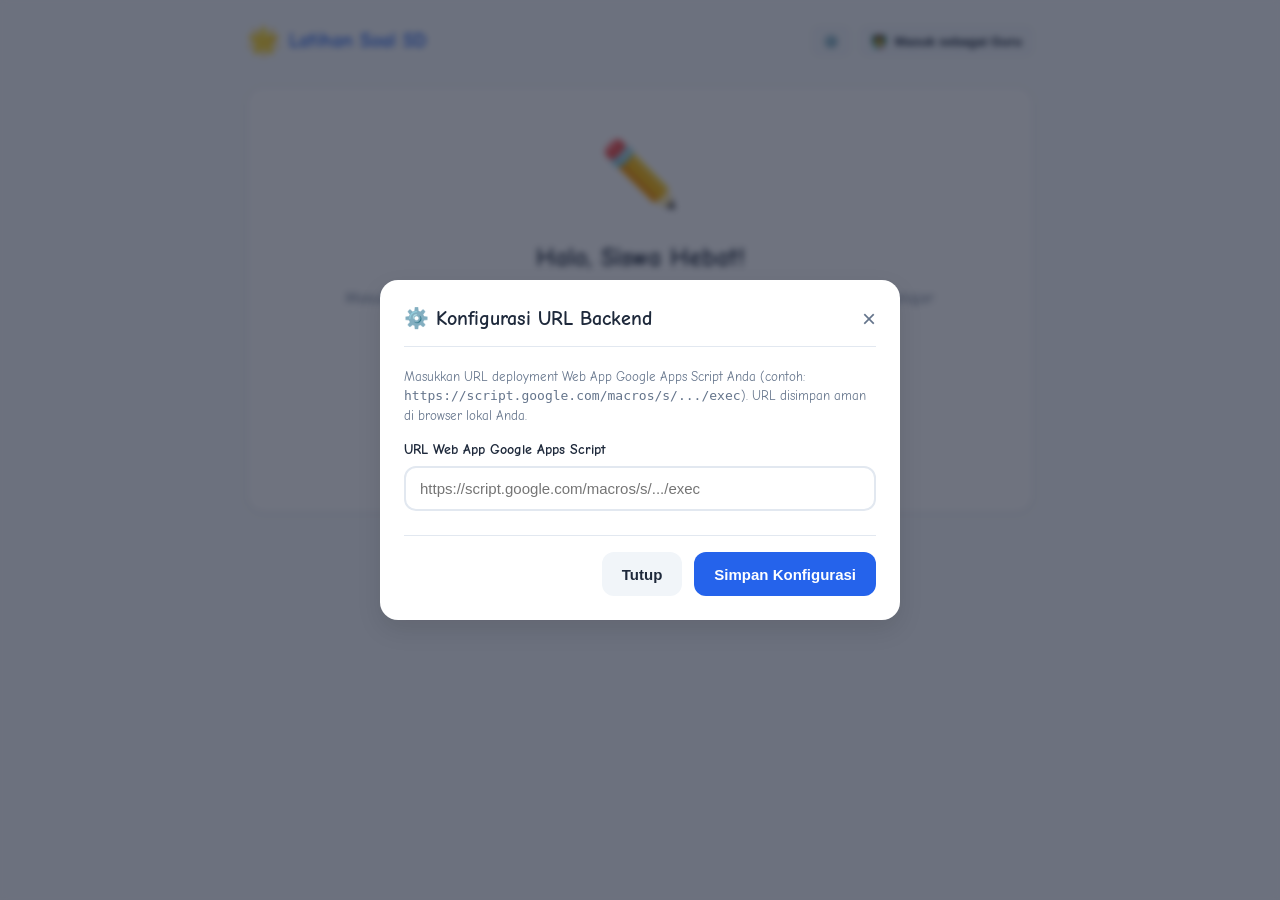
==== index.html @ ad2dd8f1 "fix: ubah Index.html menjadi index.html huruf kecil" ====
<!DOCTYPE html>
<html lang="id">
<head>
  <meta charset="UTF-8">
  <title>Latihan Soal SD - Guru Pintar</title>
  <meta name="viewport" content="width=device-width, initial-scale=1.0, maximum-scale=1.0, user-scalable=no">
  
  <!-- Google Fonts: Comic Neue untuk font ceria & ramah anak SD -->
  <link rel="preconnect" href="https://fonts.googleapis.com">
  <link rel="preconnect" href="https://fonts.gstatic.com" crossorigin>
  <link href="https://fonts.googleapis.com/css2?family=Comic+Neue:wght@400;700&display=swap" rel="stylesheet">
  
  <!-- CSS Utama (Path Relatif Kompatibel dengan Vercel & GitHub Pages) -->
  <link rel="stylesheet" href="./assets/css/style.css">
</head>
<body>

  <!-- Loading Bar Global -->
  <div id="global-loader" class="hidden"></div>

  <!-- Toast Container untuk Notifikasi Mengambang -->
  <div id="toast-container"></div>

  <!-- Modal Konfirmasi Universal -->
  <div id="modalUniversalConfirm" class="modal-overlay hidden">
    <div class="modal-content" style="max-width: 420px;">
      <div class="modal-header">
        <h3 class="modal-title" id="universalConfirmTitle">Konfirmasi Tindakan</h3>
        <button class="modal-close" onclick="app.closeModal('modalUniversalConfirm')">&times;</button>
      </div>
      <p id="universalConfirmMessage" style="font-size: 14px; color: var(--text-main); margin-bottom: 20px;"></p>
      <div class="modal-footer">
        <button class="btn btn-secondary" onclick="app.closeModal('modalUniversalConfirm')">Batal</button>
        <button class="btn btn-danger" id="btnUniversalConfirmOk">Ya, Lanjutkan</button>
      </div>
    </div>
  </div>

  <!-- Modal Konfigurasi URL Backend (GAS API URL) -->
  <div id="modalApiConfig" class="modal-overlay hidden">
    <div class="modal-content" style="max-width: 520px;">
      <div class="modal-header">
        <h3 class="modal-title">⚙️ Konfigurasi URL Backend</h3>
        <button class="modal-close" onclick="app.closeModal('modalApiConfig')">&times;</button>
      </div>
      <p class="text-muted" style="font-size: 13px; margin-bottom: 14px;">
        Masukkan URL deployment Web App Google Apps Script Anda (contoh: <code>https://script.google.com/macros/s/.../exec</code>). URL disimpan aman di browser lokal Anda.
      </p>
      <div class="form-group">
        <label class="form-label">URL Web App Google Apps Script</label>
        <input type="url" id="modalApiUrlInput" class="form-control" placeholder="https://script.google.com/macros/s/.../exec">
      </div>
      <div class="modal-footer">
        <button class="btn btn-secondary" onclick="app.closeModal('modalApiConfig')">Tutup</button>
        <button class="btn btn-primary" onclick="app.saveApiConfigFromModal()">Simpan Konfigurasi</button>
      </div>
    </div>
  </div>

  <!-- ========================================================================
       PORTAL GURU (DASHBOARD, KELAS, BANK SOAL, PAKET, TOKEN, HASIL)
       ======================================================================== -->
  <div id="teacher-container" class="teacher-wrapper hidden">
    <!-- Sidebar Guru -->
    <aside class="teacher-sidebar" id="teacherSidebar">
      <div class="sidebar-header">
        <div class="sidebar-logo">
          <span>🎒</span>
          <span>Guru Pintar</span>
        </div>
      </div>
      <ul class="sidebar-menu">
        <li class="sidebar-item active" data-view="dashboard">
          <a href="javascript:void(0)" onclick="app.switchTeacherView('dashboard')">
            <span>📊</span>
            <span>Dashboard</span>
          </a>
        </li>
        <li class="sidebar-item" data-view="kelas">
          <a href="javascript:void(0)" onclick="app.switchTeacherView('kelas')">
            <span>🏫</span>
            <span>Kelas & Siswa</span>
          </a>
        </li>
        <li class="sidebar-item" data-view="banksoal">
          <a href="javascript:void(0)" onclick="app.switchTeacherView('banksoal')">
            <span>📚</span>
            <span>Bank Soal</span>
          </a>
        </li>
        <li class="sidebar-item" data-view="paket">
          <a href="javascript:void(0)" onclick="app.switchTeacherView('paket')">
            <span>📝</span>
            <span>Paket Latihan</span>
          </a>
        </li>
        <li class="sidebar-item" data-view="token">
          <a href="javascript:void(0)" onclick="app.switchTeacherView('token')">
            <span>🔑</span>
            <span>Token Siswa</span>
          </a>
        </li>
        <li class="sidebar-item" data-view="hasil">
          <a href="javascript:void(0)" onclick="app.switchTeacherView('hasil')">
            <span>📈</span>
            <span>Hasil & Rekap</span>
          </a>
        </li>
        <li class="sidebar-item" data-view="pengaturan">
          <a href="javascript:void(0)" onclick="app.switchTeacherView('pengaturan')">
            <span>⚙️</span>
            <span>Pengaturan</span>
          </a>
        </li>
      </ul>
      <div class="sidebar-footer">
        <button class="btn btn-secondary btn-sm" style="width:100%" onclick="auth.logout()">
          <span>🚪</span> Keluar Akun
        </button>
      </div>
    </aside>

    <!-- Konten Utama Guru -->
    <main class="teacher-main">
      <header class="teacher-header">
        <div class="flex items-center gap-3">
          <button class="mobile-menu-btn" onclick="app.toggleSidebar()">☰</button>
          <h2 id="teacherPageTitle" style="font-size: 18px; font-weight: 700;">Dashboard</h2>
        </div>
        <div class="flex items-center gap-3">
          <span class="badge badge-primary">Guru</span>
          <span id="teacherGreeting" style="font-weight: 600; font-size: 14px;">Bpk/Ibu Guru</span>
        </div>
      </header>

      <div class="teacher-content">
        <!-- 1. DASHBOARD VIEW -->
        <div id="view-dashboard" class="t-view">
          <div class="stat-grid">
            <div class="stat-card">
              <div class="stat-icon" style="background:#eff6ff; color:#2563eb;">🏫</div>
              <div>
                <div class="stat-val" id="dashTotalKelas">0</div>
                <div class="stat-lbl">Total Kelas</div>
              </div>
            </div>
            <div class="stat-card">
              <div class="stat-icon" style="background:#fef3c7; color:#d97706;">📝</div>
              <div>
                <div class="stat-val" id="dashPaketAktif">0</div>
                <div class="stat-lbl">Paket Aktif</div>
              </div>
            </div>
            <div class="stat-card">
              <div class="stat-icon" style="background:#d1fae5; color:#059669;">📚</div>
              <div>
                <div class="stat-val" id="dashTotalSoal">0</div>
                <div class="stat-lbl">Soal di Bank</div>
              </div>
            </div>
            <div class="stat-card">
              <div class="stat-icon" style="background:#f3e8ff; color:#7e22ce;">🎯</div>
              <div>
                <div class="stat-val" id="dashTotalPengerjaan">0</div>
                <div class="stat-lbl">Siswa Mengerjakan</div>
              </div>
            </div>
            <div class="stat-card">
              <div class="stat-icon" style="background:#fee2e2; color:#dc2626;">⭐</div>
              <div>
                <div class="stat-val" id="dashRataRata">0</div>
                <div class="stat-lbl">Rata-rata Nilai</div>
              </div>
            </div>
          </div>

          <div class="card">
            <div class="flex items-center justify-between" style="margin-bottom: 16px;">
              <h3 style="font-size: 16px; font-weight: 700;">Aksi Cepat</h3>
            </div>
            <div class="flex flex-wrap gap-3">
              <button class="btn btn-primary" onclick="bankSoal.openModal()">
                <span>➕</span> Buat Soal Baru
              </button>
              <button class="btn btn-success" onclick="paketLatihan.openModal()">
                <span>📝</span> Buat Paket Latihan
              </button>
              <button class="btn btn-secondary" onclick="kelas.openModal()">
                <span>🏫</span> Tambah Kelas Baru
              </button>
            </div>
          </div>

          <div class="card">
            <h3 style="font-size: 16px; font-weight: 700; margin-bottom: 12px;">Aktivitas Siswa Terbaru</h3>
            <div class="table-responsive">
              <table class="data-table">
                <thead>
                  <tr>
                    <th>Nama Siswa</th>
                    <th>Paket Latihan</th>
                    <th>Nilai Akhir</th>
                    <th>Waktu Pengumpulan</th>
                  </tr>
                </thead>
                <tbody id="dashRecentTable">
                  <tr><td colspan="4" class="text-center text-muted">Memuat aktivitas...</td></tr>
                </tbody>
              </table>
            </div>
          </div>
        </div>

        <!-- 2. KELAS & SISWA VIEW -->
        <div id="view-kelas" class="t-view hidden">
          <div class="flex items-center justify-between" style="margin-bottom: 16px;">
            <div>
              <h3 style="font-size: 18px; font-weight: 700;">Daftar Kelas</h3>
              <p class="text-muted" style="font-size: 13px;">Kelola kelas dan daftar nama siswa</p>
            </div>
            <button class="btn btn-primary" onclick="kelas.openModal()">
              <span>➕</span> Tambah Kelas
            </button>
          </div>

          <div class="card">
            <div class="table-responsive">
              <table class="data-table">
                <thead>
                  <tr>
                    <th>Nama Kelas</th>
                    <th>Tingkat</th>
                    <th>Tahun Ajaran</th>
                    <th>Jumlah Siswa</th>
                    <th>Status</th>
                    <th>Aksi</th>
                  </tr>
                </thead>
                <tbody id="kelasTableBody">
                  <tr><td colspan="6" class="text-center text-muted">Memuat data kelas...</td></tr>
                </tbody>
              </table>
            </div>
          </div>
        </div>

        <!-- 3. BANK SOAL VIEW -->
        <div id="view-banksoal" class="t-view hidden">
          <div class="flex items-center justify-between flex-wrap gap-3" style="margin-bottom: 16px;">
            <div>
              <h3 style="font-size: 18px; font-weight: 700;">Bank Soal</h3>
              <p class="text-muted" style="font-size: 13px;">Koleksi soal pilihan ganda, benar/salah, dan isian singkat</p>
            </div>
            <div class="flex gap-2">
              <button class="btn btn-secondary" onclick="bankSoal.openImportModal()">
                <span>📥</span> Impor Excel/CSV
              </button>
              <button class="btn btn-primary" onclick="bankSoal.openModal()">
                <span>➕</span> Tambah Soal Manual
              </button>
            </div>
          </div>

          <div class="card" style="padding: 16px;">
            <div class="flex flex-wrap gap-3 items-center">
              <input type="text" id="bankSearch" class="form-control" placeholder="Cari pertanyaan / topik..." style="max-width: 250px;" oninput="bankSoal.filter()">
              <select id="bankFilterMapel" class="form-control" style="max-width: 180px;" onchange="bankSoal.filter()">
                <option value="">Semua Mapel</option>
                <option value="Matematika">Matematika</option>
                <option value="IPA">IPA</option>
                <option value="IPS">IPS</option>
                <option value="Bahasa Indonesia">Bahasa Indonesia</option>
                <option value="PPKn">PPKn</option>
                <option value="Umum">Umum</option>
              </select>
              <select id="bankFilterJenis" class="form-control" style="max-width: 180px;" onchange="bankSoal.filter()">
                <option value="">Semua Jenis Soal</option>
                <option value="PILIHAN_GANDA">Pilihan Ganda</option>
                <option value="BENAR_SALAH">Benar / Salah</option>
                <option value="ISIAN_SINGKAT">Isian Singkat</option>
              </select>
            </div>
          </div>

          <div class="card">
            <div class="table-responsive">
              <table class="data-table">
                <thead>
                  <tr>
                    <th style="width: 40px;">No</th>
                    <th>Pertanyaan</th>
                    <th>Mapel / Kelas</th>
                    <th>Jenis Soal</th>
                    <th>Kunci</th>
                    <th>Gambar</th>
                    <th>Aksi</th>
                  </tr>
                </thead>
                <tbody id="bankSoalTableBody">
                  <tr><td colspan="7" class="text-center text-muted">Memuat bank soal...</td></tr>
                </tbody>
              </table>
            </div>
          </div>
        </div>

        <!-- 4. PAKET LATIHAN VIEW -->
        <div id="view-paket" class="t-view hidden">
          <div class="flex items-center justify-between" style="margin-bottom: 16px;">
            <div>
              <h3 style="font-size: 18px; font-weight: 700;">Paket Latihan Soal</h3>
              <p class="text-muted" style="font-size: 13px;">Susun soal menjadi paket kuis, atur waktu, dan publikasikan</p>
            </div>
            <button class="btn btn-primary" onclick="paketLatihan.openModal()">
              <span>➕</span> Buat Paket Latihan
            </button>
          </div>

          <div class="card">
            <div class="table-responsive">
              <table class="data-table">
                <thead>
                  <tr>
                    <th>Judul Latihan</th>
                    <th>Mapel / Kelas</th>
                    <th>Durasi</th>
                    <th>Jumlah Soal</th>
                    <th>Status</th>
                    <th>Aksi</th>
                  </tr>
                </thead>
                <tbody id="paketTableBody">
                  <tr><td colspan="6" class="text-center text-muted">Memuat paket latihan...</td></tr>
                </tbody>
              </table>
            </div>
          </div>
        </div>

        <!-- 5. TOKEN SISWA VIEW -->
        <div id="view-token" class="t-view hidden">
          <div class="flex items-center justify-between" style="margin-bottom: 16px;">
            <div>
              <h3 style="font-size: 18px; font-weight: 700;">Token Akses Siswa</h3>
              <p class="text-muted" style="font-size: 13px;">Bagikan kode token ini kepada siswa untuk mengerjakan latihan</p>
            </div>
            <button class="btn btn-primary" onclick="tokenSiswa.openModal()">
              <span>➕</span> Buat Token Baru
            </button>
          </div>

          <div class="card">
            <div class="table-responsive">
              <table class="data-table">
                <thead>
                  <tr>
                    <th>Kode Token</th>
                    <th>Paket Latihan</th>
                    <th>Kelas Khusus</th>
                    <th>Berlaku Sampai</th>
                    <th>Status</th>
                    <th>Aksi</th>
                  </tr>
                </thead>
                <tbody id="tokenTableBody">
                  <tr><td colspan="6" class="text-center text-muted">Memuat token siswa...</td></tr>
                </tbody>
              </table>
            </div>
          </div>
        </div>

        <!-- 6. HASIL & REKAP VIEW -->
        <div id="view-hasil" class="t-view hidden">
          <div class="flex items-center justify-between flex-wrap gap-3" style="margin-bottom: 16px;">
            <div>
              <h3 style="font-size: 18px; font-weight: 700;">Hasil & Rekap Nilai</h3>
              <p class="text-muted" style="font-size: 13px;">Pantau skor, periksa detail lembar jawaban siswa, dan unduh CSV</p>
            </div>
            <button class="btn btn-success" onclick="hasilRekap.downloadCsv()">
              <span>📊</span> Unduh Rekap CSV
            </button>
          </div>

          <div class="stat-grid" style="grid-template-columns: repeat(auto-fit, minmax(180px, 1fr));">
            <div class="stat-card">
              <div>
                <div class="stat-val" id="rekapTotalPeserta">0</div>
                <div class="stat-lbl">Total Siswa Selesai</div>
              </div>
            </div>
            <div class="stat-card">
              <div>
                <div class="stat-val" id="rekapRataRata">0</div>
                <div class="stat-lbl">Rata-rata Kelas</div>
              </div>
            </div>
            <div class="stat-card">
              <div>
                <div class="stat-val text-success" id="rekapTertinggi">0</div>
                <div class="stat-lbl">Nilai Tertinggi</div>
              </div>
            </div>
            <div class="stat-card">
              <div>
                <div class="stat-val text-danger" id="rekapTerendah">0</div>
                <div class="stat-lbl">Nilai Terendah</div>
              </div>
            </div>
          </div>

          <div class="card">
            <div class="table-responsive">
              <table class="data-table">
                <thead>
                  <tr>
                    <th>Nama Siswa</th>
                    <th>Kelas</th>
                    <th>Paket Latihan</th>
                    <th>Selesai Pada</th>
                    <th>Nilai Akhir</th>
                    <th>Aksi</th>
                  </tr>
                </thead>
                <tbody id="hasilTableBody">
                  <tr><td colspan="6" class="text-center text-muted">Memuat hasil siswa...</td></tr>
                </tbody>
              </table>
            </div>
          </div>
        </div>

        <!-- 7. PENGATURAN VIEW -->
        <div id="view-pengaturan" class="t-view hidden">
          <div class="card" style="max-width: 650px;">
            <h3 style="font-size: 18px; font-weight: 700; margin-bottom: 12px;">Koneksi Backend Google Apps Script</h3>
            <p class="text-muted" style="font-size: 13px; margin-bottom: 14px;">
              Frontend ini berkomunikasi langsung dengan backend Web App Google Apps Script melalui HTTP POST (CORS Simple Request).
            </p>
            <div class="form-group">
              <label class="form-label">URL Web App Google Apps Script (Deployment URL)</label>
              <input type="url" id="backendApiUrlInput" class="form-control" placeholder="https://script.google.com/macros/s/.../exec">
            </div>
            <div class="flex gap-2">
              <button class="btn btn-primary btn-sm" onclick="app.saveBackendUrlFromView()">Simpan URL</button>
              <button class="btn btn-secondary btn-sm" onclick="app.testBackendConnection()">Uji Koneksi (Ping)</button>
            </div>
          </div>

          <div class="card" style="max-width: 650px; margin-top: 20px;">
            <h3 style="font-size: 18px; font-weight: 700; margin-bottom: 16px;">Ubah Password Guru</h3>
            <div class="form-group">
              <label class="form-label">Password Lama</label>
              <input type="password" id="setOldPass" class="form-control" placeholder="Masukkan password saat ini">
            </div>
            <div class="form-group">
              <label class="form-label">Password Baru</label>
              <input type="password" id="setNewPass" class="form-control" placeholder="Minimal 6 karakter">
            </div>
            <div class="form-group">
              <label class="form-label">Ulangi Password Baru</label>
              <input type="password" id="setConfirmPass" class="form-control" placeholder="Ulangi password baru">
            </div>
            <button class="btn btn-primary" onclick="app.handlePasswordChangeSubmit()">Simpan Password Baru</button>
          </div>

          <div class="card" style="max-width: 650px; margin-top: 20px;">
            <h3 style="font-size: 18px; font-weight: 700; margin-bottom: 12px;">Integritas Database Google Sheets</h3>
            <p class="text-muted" style="font-size: 13px; margin-bottom: 12px;">Verifikasi bahwa 10 sheet database dan folder Google Drive Media siap digunakan.</p>
            <button class="btn btn-secondary" onclick="app.runDatabaseSetupVerification()">
              <span>🔄</span> Jalankan Verifikasi Database
            </button>
          </div>
        </div>
      </div>
    </main>
  </div>

  <!-- ========================================================================
       PORTAL SISWA (MASUK TOKEN, PENGERJAAN, HASIL, PEMBAHASAN)
       ======================================================================== -->
  <div id="student-container" class="student-wrapper">
    <!-- 1. SCREEN TOKEN & LOGIN GURU TOGGLE -->
    <div id="student-token-screen">
      <div class="flex justify-between items-center" style="margin-bottom: 24px;">
        <div class="flex items-center gap-2">
          <span style="font-size: 28px;">🌟</span>
          <span style="font-weight: 800; font-size: 20px; color: var(--primary);">Latihan Soal SD</span>
        </div>
        <div class="flex gap-2">
          <button class="btn btn-secondary btn-sm" onclick="app.openApiConfigModal()" title="Konfigurasi URL API">
            <span>⚙️</span>
          </button>
          <button class="btn btn-secondary btn-sm" onclick="app.openTeacherLoginModal()">
            <span>👨‍🏫</span> Masuk sebagai Guru
          </button>
        </div>
      </div>

      <div class="card text-center" style="padding: 40px 24px;">
        <div style="font-size: 64px; margin-bottom: 16px;">✏️</div>
        <h2 style="font-size: 26px; font-weight: 800; margin-bottom: 8px; color: var(--text-main);">Halo, Siswa Hebat!</h2>
        <p class="text-muted" style="font-size: 16px; margin-bottom: 28px;">
          Masukkan kode token latihan yang diberikan oleh bapak/ibu guru untuk mulai belajar:
        </p>

        <div style="max-width: 380px; margin: 0 auto;">
          <input type="text" id="inputStudentToken" class="form-control text-center"
                 placeholder="KODE TOKEN"
                 style="font-size: 24px; font-weight: 800; letter-spacing: 2px; text-transform: uppercase; padding: 16px; margin-bottom: 16px; border: 3px solid var(--border-focus);"
                 maxlength="20">
          <button class="btn btn-primary btn-lg" style="width: 100%;" onclick="tokenSiswa.validateInputToken()">
            <span>🚀</span> Mulai Latihan
          </button>
        </div>
      </div>
    </div>

    <!-- 2. SCREEN INFORMASI & IDENTITAS SISWA -->
    <div id="student-info-screen" class="hidden">
      <div class="card" style="padding: 32px 24px;">
        <div class="flex items-center gap-3" style="margin-bottom: 20px;">
          <span style="font-size: 36px;">📋</span>
          <div>
            <h2 id="infoQuizTitle" style="font-size: 22px; font-weight: 800;">Judul Latihan</h2>
            <span class="badge badge-primary" id="infoQuizMapel">Matematika - Kelas 6</span>
          </div>
        </div>

        <div class="card" style="background:#f8fafc; padding:16px; margin-bottom:20px; border:1px solid var(--border);">
          <h4 style="font-size:14px; font-weight:700; margin-bottom:6px;">Petunjuk Latihan:</h4>
          <p id="infoQuizPetunjuk" style="font-size:14px; color:var(--text-muted);"></p>
          <div class="flex gap-4" style="margin-top:12px; font-size:13px; font-weight:600;">
            <div>⏱️ Durasi: <span id="infoQuizDurasi" class="text-primary">-</span></div>
            <div>🔄 Kesempatan: <span id="infoQuizPercobaan" class="text-primary">-</span></div>
          </div>
        </div>

        <div style="max-width: 480px; margin: 0 auto; text-align: left;">
          <div id="containerRosterSelect" class="form-group hidden">
            <label class="form-label" style="font-size: 16px;">Pilih Nama Kamu dari Daftar:</label>
            <select id="selectRosterNama" class="form-control" style="font-size: 16px; padding: 12px;" onchange="tokenSiswa.handleRosterSelectChange()">
              <option value="">-- Pilih Nama Siswa --</option>
            </select>
          </div>

          <div id="containerManualName" class="form-group">
            <label class="form-label" style="font-size: 16px;">Nama Lengkap Siswa: <span class="text-danger">*</span></label>
            <input type="text" id="inputStudentName" class="form-control" placeholder="Tuliskan nama lengkap kamu..." style="font-size: 16px;">
          </div>

          <div class="form-group">
            <label class="form-label">Kelas:</label>
            <input type="text" id="inputStudentKelas" class="form-control" placeholder="Contoh: 6A" style="font-size: 15px;">
          </div>

          <div class="flex gap-3" style="margin-top: 24px;">
            <button class="btn btn-secondary" onclick="app.showStudentEntryScreen()">Kembali</button>
            <button class="btn btn-success btn-lg" style="flex: 1;" onclick="tokenSiswa.startQuiz()">
              <span>Kerjakan Sekarang ✍️</span>
            </button>
          </div>
        </div>
      </div>
    </div>

    <!-- 3. SCREEN QUIZ RUNNER (PENGERJAAN) -->
    <div id="student-quiz-screen" class="hidden">
      <div class="student-topbar">
        <div>
          <div id="quizTopbarTitle" style="font-weight: 800; font-size: 16px; color: var(--text-main);">Latihan Soal</div>
          <div class="autosave-status" id="quizAutosaveStatus">
            <span>💾</span> <span id="autosaveText">Semua jawaban tersimpan</span>
          </div>
        </div>
        <div id="quizTimerBadge" class="timer-badge">
          <span>⏰</span> <span id="quizTimerText">--:--</span>
        </div>
      </div>

      <div class="question-container">
        <div class="question-header">
          <span class="question-number" id="qCurrentNumber">Soal No. 1</span>
          <button id="btnFlagQuestion" class="btn btn-secondary btn-sm" onclick="tokenSiswa.toggleFlagCurrentQuestion()">
            <span>🏳️</span> <span id="flagBtnText">Tandai Ragu-ragu</span>
          </button>
        </div>

        <div class="question-text" id="qQuestionText">Pertanyaan soal akan muncul di sini...</div>
        <img id="qQuestionImage" class="question-image hidden" src="" alt="Gambar Soal">

        <div id="qAreaPilihanGanda" class="options-grid"></div>

        <div id="qAreaBenarSalah" class="bs-container hidden">
          <div class="btn-bs" id="btnBsBenar" onclick="tokenSiswa.selectAnswerBenarSalah('BENAR')">BENAR</div>
          <div class="btn-bs" id="btnBsSalah" onclick="tokenSiswa.selectAnswerBenarSalah('SALAH')">SALAH</div>
        </div>

        <div id="qAreaIsianSingkat" class="hidden">
          <div class="form-group" style="margin-top: 16px;">
            <label class="form-label">Jawaban Kamu:</label>
            <input type="text" id="inputJawabanIsian" class="form-control" style="font-size: 18px; padding: 14px;" placeholder="Ketik jawabanmu di sini..." oninput="tokenSiswa.handleIsianInput(event)">
          </div>
        </div>
      </div>

      <div class="flex justify-between items-center flex-wrap gap-3">
        <button class="btn btn-secondary btn-lg" id="btnPrevQuestion" onclick="tokenSiswa.navigateQuestion(-1)">
          <span>⬅️</span> Sebelumnya
        </button>

        <button class="btn btn-warning btn-lg" onclick="tokenSiswa.openConfirmSubmitModal()">
          <span>📤 Kumpulkan Jawaban</span>
        </button>

        <button class="btn btn-primary btn-lg" id="btnNextQuestion" onclick="tokenSiswa.navigateQuestion(1)">
          Berikutnya <span>➡️</span>
        </button>
      </div>

      <div style="margin-top: 24px;">
        <h4 style="font-size: 14px; font-weight: 700; margin-bottom: 8px;">Daftar Nomor Soal:</h4>
        <div class="question-palette" id="questionPalette"></div>
      </div>
    </div>

    <!-- 4. SCREEN HASIL PENGERJAAN -->
    <div id="student-result-screen" class="hidden">
      <div class="card text-center" style="padding: 40px 24px;">
        <div style="font-size: 64px; margin-bottom: 16px;">🎉</div>
        <h2 style="font-size: 26px; font-weight: 800; color: var(--secondary); margin-bottom: 8px;">Latihan Berhasil Dikumpulkan!</h2>
        <p class="text-muted" style="font-size: 15px; margin-bottom: 24px;">
          Hebat, kamu sudah menyelesaikan seluruh soal dengan mandiri.
        </p>

        <div id="scoreDisplayCard" class="card hidden" style="max-width: 320px; margin: 0 auto 24px; background: #eff6ff; border: 2px solid var(--primary);">
          <div style="font-size: 14px; font-weight: 700; color: var(--primary); margin-bottom: 4px;">NILAI KAMU:</div>
          <div id="studentFinalScore" style="font-size: 54px; font-weight: 900; color: var(--primary); line-height: 1;">85</div>
          <div id="studentScoreStats" class="flex justify-center gap-3" style="margin-top: 12px; font-size: 13px; font-weight: 700;"></div>
        </div>

        <p id="studentNoticeText" class="text-muted" style="font-size: 14px; margin-bottom: 24px;"></p>

        <div class="flex justify-center gap-3 flex-wrap">
          <button id="btnReviewQuestions" class="btn btn-primary btn-lg hidden" onclick="tokenSiswa.loadReview()">
            <span>📖</span> Lihat Pembahasan Soal
          </button>
          <button class="btn btn-secondary btn-lg" onclick="app.showStudentEntryScreen()">
            <span>🏠</span> Halaman Utama
          </button>
        </div>
      </div>
    </div>

    <!-- 5. SCREEN PEMBAHASAN SISWA -->
    <div id="student-review-screen" class="hidden">
      <div class="flex justify-between items-center" style="margin-bottom: 20px;">
        <div>
          <h2 style="font-size: 20px; font-weight: 800;">Pembahasan Soal</h2>
          <span class="text-muted" id="reviewSubTitle" style="font-size: 14px;"></span>
        </div>
        <button class="btn btn-secondary btn-sm" onclick="tokenSiswa.backToResultScreen()">Kembali</button>
      </div>
      <div id="studentReviewList"></div>
    </div>
  </div>

  <!-- ========================================================================
       MODAL-MODAL GURU & SISWA
       ======================================================================== -->

  <!-- Modal Login Guru -->
  <div id="modalTeacherLogin" class="modal-overlay hidden">
    <div class="modal-content" style="max-width: 420px;">
      <div class="modal-header">
        <h3 class="modal-title">Masuk Portal Guru</h3>
        <button class="modal-close" onclick="app.closeModal('modalTeacherLogin')">&times;</button>
      </div>
      <div class="form-group">
        <label class="form-label">Username</label>
        <input type="text" id="tLoginUsername" class="form-control" placeholder="Username guru">
      </div>
      <div class="form-group">
        <label class="form-label">Password</label>
        <input type="password" id="tLoginPassword" class="form-control" placeholder="Password guru" onkeyup="if(event.key==='Enter') app.handleTeacherLoginSubmit()">
      </div>
      <div class="modal-footer">
        <button class="btn btn-secondary" onclick="app.closeModal('modalTeacherLogin')">Batal</button>
        <button class="btn btn-primary" id="btnSubmitLoginTeacher" onclick="app.handleTeacherLoginSubmit()">Masuk</button>
      </div>
      <div style="margin-top: 16px; text-align: center;">
        <a href="javascript:void(0)" onclick="app.openFirstTeacherSetupModal()" style="font-size: 13px; color: var(--primary); text-decoration: none;">
          Belum punya akun guru? Buat Akun Guru Pertama
        </a>
      </div>
    </div>
  </div>

  <!-- Modal Setup Akun Guru Pertama -->
  <div id="modalFirstTeacher" class="modal-overlay hidden">
    <div class="modal-content" style="max-width: 440px;">
      <div class="modal-header">
        <h3 class="modal-title">Setup Akun Guru Pertama</h3>
        <button class="modal-close" onclick="app.closeModal('modalFirstTeacher')">&times;</button>
      </div>
      <p class="text-muted" style="font-size: 13px; margin-bottom: 16px;">
        Buat akun guru awal untuk mengelola aplikasi. Password disimpan sebagai hash SHA-256 + cryptographic salt di Google Sheets.
      </p>
      <div class="form-group">
        <label class="form-label">Nama Lengkap Guru</label>
        <input type="text" id="ftNama" class="form-control" placeholder="Contoh: Budi Pratama, S.Pd">
      </div>
      <div class="form-group">
        <label class="form-label">Username</label>
        <input type="text" id="ftUsername" class="form-control" placeholder="Minimal 3 karakter alfanumerik">
      </div>
      <div class="form-group">
        <label class="form-label">Password</label>
        <input type="password" id="ftPassword" class="form-control" placeholder="Minimal 6 karakter">
      </div>
      <div class="modal-footer">
        <button class="btn btn-secondary" onclick="app.closeModal('modalFirstTeacher')">Batal</button>
        <button class="btn btn-success" onclick="app.handleCreateFirstTeacherSubmit()">Buat Akun Guru</button>
      </div>
    </div>
  </div>

  <!-- Modal Konfirmasi Pengumpulan Kuis -->
  <div id="modalConfirmSubmit" class="modal-overlay hidden">
    <div class="modal-content" style="max-width: 480px;">
      <div class="modal-header">
        <h3 class="modal-title">Kumpulkan Jawaban?</h3>
        <button class="modal-close" onclick="app.closeModal('modalConfirmSubmit')">&times;</button>
      </div>
      <div id="submitSummaryBox" style="font-size: 15px; margin-bottom: 16px;"></div>
      <p style="font-size: 14px; color: var(--text-muted); margin-bottom: 16px;">
        Pastikan seluruh pertanyaan telah dijawab dengan yakin. Setelah dikumpulkan, jawaban tidak dapat diubah kembali.
      </p>
      <div class="modal-footer">
        <button class="btn btn-secondary" onclick="app.closeModal('modalConfirmSubmit')">Periksa Lagi</button>
        <button class="btn btn-primary" onclick="tokenSiswa.submitQuiz()">Ya, Kumpulkan Sekarang</button>
      </div>
    </div>
  </div>

  <!-- Modal Form Kelas -->
  <div id="modalKelas" class="modal-overlay hidden">
    <div class="modal-content">
      <div class="modal-header">
        <h3 class="modal-title" id="modalKelasTitle">Tambah Kelas</h3>
        <button class="modal-close" onclick="app.closeModal('modalKelas')">&times;</button>
      </div>
      <input type="hidden" id="kelasIdInput">
      <div class="form-group">
        <label class="form-label">Nama Kelas <span class="text-danger">*</span></label>
        <input type="text" id="namaKelasInput" class="form-control" placeholder="Contoh: 6A, 6B, dsb.">
      </div>
      <div class="form-group">
        <label class="form-label">Tingkat Kelas</label>
        <select id="tingkatKelasInput" class="form-control">
          <option value="1">Kelas 1</option>
          <option value="2">Kelas 2</option>
          <option value="3">Kelas 3</option>
          <option value="4">Kelas 4</option>
          <option value="5">Kelas 5</option>
          <option value="6" selected>Kelas 6</option>
        </select>
      </div>
      <div class="form-group">
        <label class="form-label">Tahun Ajaran</label>
        <input type="text" id="tahunAjaranInput" class="form-control" placeholder="Contoh: 2026/2027">
      </div>
      <div class="modal-footer">
        <button class="btn btn-secondary" onclick="app.closeModal('modalKelas')">Batal</button>
        <button class="btn btn-primary" onclick="kelas.save()">Simpan Kelas</button>
      </div>
    </div>
  </div>

  <!-- Modal Roster Siswa Kelas -->
  <div id="modalRosterSiswa" class="modal-overlay hidden">
    <div class="modal-content modal-lg">
      <div class="modal-header">
        <h3 class="modal-title" id="rosterKelasTitle">Daftar Siswa Kelas</h3>
        <button class="modal-close" onclick="app.closeModal('modalRosterSiswa')">&times;</button>
      </div>
      <div class="flex justify-between items-center" style="margin-bottom: 16px;">
        <div class="flex gap-2">
          <button class="btn btn-primary btn-sm" onclick="kelas.openAddSiswaForm()">➕ Tambah Siswa</button>
          <button class="btn btn-secondary btn-sm" onclick="kelas.openImportModal()">📥 Impor Siswa CSV</button>
        </div>
      </div>
      <div id="miniSiswaForm" class="card hidden" style="padding: 16px; margin-bottom: 16px; background:#f8fafc;">
        <h4 style="font-size: 14px; font-weight:700; margin-bottom:10px;">Tambah Siswa Baru</h4>
        <div class="flex gap-2 flex-wrap">
          <input type="text" id="siswaNamaInput" class="form-control" placeholder="Nama Lengkap Siswa" style="flex:2; min-width:200px;">
          <input type="number" id="siswaAbsenInput" class="form-control" placeholder="No. Absen" style="flex:1; min-width:100px;">
          <button class="btn btn-success btn-sm" onclick="kelas.saveSiswa()">Simpan</button>
          <button class="btn btn-secondary btn-sm" onclick="document.getElementById('miniSiswaForm').classList.add('hidden')">Tutup</button>
        </div>
      </div>
      <div class="table-responsive">
        <table class="data-table">
          <thead>
            <tr>
              <th>Absen</th>
              <th>Nama Siswa</th>
              <th>Aksi</th>
            </tr>
          </thead>
          <tbody id="rosterTableBody">
            <tr><td colspan="3" class="text-center text-muted">Memuat siswa...</td></tr>
          </tbody>
        </table>
      </div>
    </div>
  </div>

  <!-- Modal Impor Siswa CSV -->
  <div id="modalImportSiswa" class="modal-overlay hidden">
    <div class="modal-content">
      <div class="modal-header">
        <h3 class="modal-title">Impor Daftar Siswa via CSV</h3>
        <button class="modal-close" onclick="app.closeModal('modalImportSiswa')">&times;</button>
      </div>
      <p class="text-muted" style="font-size: 13px; margin-bottom: 12px;">
        Format kolom: <code>NamaSiswa, NomorAbsen, KodeSiswaOpsional</code>
      </p>
      <div style="margin-bottom: 16px;">
        <button class="btn btn-secondary btn-sm" onclick="kelas.downloadTemplate()">📄 Unduh Template Siswa</button>
      </div>
      <div class="form-group">
        <label class="form-label">Pilih File CSV Siswa</label>
        <input type="file" id="siswaCsvFileInput" accept=".csv" class="form-control" onchange="kelas.handleFileSelected(event)">
      </div>
      <div id="siswaImportPreviewArea" class="hidden">
        <h4 style="font-size: 14px; font-weight: 700; margin-top: 12px;">Hasil Validasi:</h4>
        <p id="siswaImportSummary" style="font-size: 13px; margin: 6px 0;"></p>
      </div>
      <div class="modal-footer">
        <button class="btn btn-secondary" onclick="app.closeModal('modalImportSiswa')">Batal</button>
        <button class="btn btn-primary" id="btnCommitImportSiswa" disabled onclick="kelas.commitImport()">Konfirmasi & Simpan</button>
      </div>
    </div>
  </div>

  <!-- Modal Editor Bank Soal -->
  <div id="modalSoal" class="modal-overlay hidden">
    <div class="modal-content modal-lg">
      <div class="modal-header">
        <h3 class="modal-title" id="modalSoalTitle">Editor Soal</h3>
        <button class="modal-close" onclick="app.closeModal('modalSoal')">&times;</button>
      </div>
      <input type="hidden" id="soalIdInput">
      <div class="flex gap-3 flex-wrap" style="margin-bottom: 12px;">
        <div class="form-group" style="flex: 1; min-width: 150px;">
          <label class="form-label">Mata Pelajaran <span class="text-danger">*</span></label>
          <select id="soalMapelInput" class="form-control">
            <option value="Matematika">Matematika</option>
            <option value="IPA">IPA</option>
            <option value="IPS">IPS</option>
            <option value="Bahasa Indonesia">Bahasa Indonesia</option>
            <option value="PPKn">PPKn</option>
            <option value="Umum">Umum</option>
          </select>
        </div>
        <div class="form-group" style="flex: 1; min-width: 100px;">
          <label class="form-label">Tingkat Kelas</label>
          <select id="soalTingkatInput" class="form-control">
            <option value="1">Kelas 1</option>
            <option value="2">Kelas 2</option>
            <option value="3">Kelas 3</option>
            <option value="4">Kelas 4</option>
            <option value="5">Kelas 5</option>
            <option value="6" selected>Kelas 6</option>
          </select>
        </div>
        <div class="form-group" style="flex: 1; min-width: 150px;">
          <label class="form-label">Topik / Materi</label>
          <input type="text" id="soalTopikInput" class="form-control" placeholder="Contoh: Operasi Pecahan">
        </div>
        <div class="form-group" style="flex: 1; min-width: 150px;">
          <label class="form-label">Jenis Soal <span class="text-danger">*</span></label>
          <select id="soalJenisInput" class="form-control" onchange="bankSoal.handleJenisSoalChange()">
            <option value="PILIHAN_GANDA">Pilihan Ganda</option>
            <option value="BENAR_SALAH">Benar / Salah</option>
            <option value="ISIAN_SINGKAT">Isian Singkat</option>
          </select>
        </div>
      </div>

      <div class="form-group">
        <label class="form-label">Pertanyaan <span class="text-danger">*</span></label>
        <textarea id="soalPertanyaanInput" class="form-control" rows="3" placeholder="Tuliskan teks pertanyaan soal di sini..."></textarea>
      </div>

      <!-- Upload Gambar Opsional -->
      <div class="form-group">
        <label class="form-label">Gambar Pendukung (Opsional)</label>
        <input type="file" id="soalImageFileInput" accept="image/*" class="form-control" onchange="bankSoal.handleImageSelected(event)">
        <div id="soalImagePreviewContainer" style="margin-top: 8px;" class="hidden">
          <img id="soalImagePreview" src="" alt="Pratinjau" style="max-height: 140px; border-radius: 8px; border: 1px solid var(--border);">
          <button class="btn btn-secondary btn-sm" type="button" onclick="bankSoal.removeImage()" style="margin-left: 8px;">Hapus Gambar</button>
        </div>
      </div>

      <!-- Pilihan Ganda Container -->
      <div id="containerPilihanGanda">
        <div class="form-group">
          <label class="form-label">Pilihan A</label>
          <input type="text" id="soalPilA" class="form-control" placeholder="Jawaban A">
        </div>
        <div class="form-group">
          <label class="form-label">Pilihan B</label>
          <input type="text" id="soalPilB" class="form-control" placeholder="Jawaban B">
        </div>
        <div class="form-group">
          <label class="form-label">Pilihan C</label>
          <input type="text" id="soalPilC" class="form-control" placeholder="Jawaban C">
        </div>
        <div class="form-group">
          <label class="form-label">Pilihan D</label>
          <input type="text" id="soalPilD" class="form-control" placeholder="Jawaban D">
        </div>
        <div class="form-group">
          <label class="form-label">Kunci Jawaban Benar</label>
          <select id="soalKunciPG" class="form-control" style="max-width: 200px;">
            <option value="A">Pilihan A</option>
            <option value="B">Pilihan B</option>
            <option value="C">Pilihan C</option>
            <option value="D">Pilihan D</option>
          </select>
        </div>
      </div>

      <!-- Benar Salah Container -->
      <div id="containerBenarSalah" class="hidden">
        <div class="form-group">
          <label class="form-label">Kunci Jawaban</label>
          <select id="soalKunciBS" class="form-control" style="max-width: 200px;">
            <option value="BENAR">BENAR</option>
            <option value="SALAH">SALAH</option>
          </select>
        </div>
      </div>

      <!-- Isian Singkat Container -->
      <div id="containerIsianSingkat" class="hidden">
        <div class="form-group">
          <label class="form-label">Kunci Jawaban Isian</label>
          <input type="text" id="soalKunciIsian" class="form-control" placeholder="Tulis jawaban benar (gunakan titik-koma ; untuk alternatif)">
          <small class="text-muted">Contoh: Jakarta;DKI Jakarta</small>
        </div>
      </div>

      <div class="flex gap-3 flex-wrap">
        <div class="form-group" style="flex:1;">
          <label class="form-label">Bobot Nilai</label>
          <input type="number" id="soalBobotInput" class="form-control" value="1" min="1">
        </div>
        <div class="form-group" style="flex:3;">
          <label class="form-label">Pembahasan Soal (Opsional)</label>
          <input type="text" id="soalPembahasanInput" class="form-control" placeholder="Penjelasan cara penyelesaian">
        </div>
      </div>

      <div class="modal-footer">
        <button class="btn btn-secondary" onclick="app.closeModal('modalSoal')">Batal</button>
        <button class="btn btn-primary" onclick="bankSoal.save()">Simpan Soal</button>
      </div>
    </div>
  </div>

  <!-- Modal Pratinjau Soal -->
  <div id="modalPreviewSoal" class="modal-overlay hidden">
    <div class="modal-content">
      <div class="modal-header">
        <h3 class="modal-title">Pratinjau Tampilan Soal</h3>
        <button class="modal-close" onclick="app.closeModal('modalPreviewSoal')">&times;</button>
      </div>
      <div id="previewSoalBody"></div>
      <div class="modal-footer">
        <button class="btn btn-secondary" onclick="app.closeModal('modalPreviewSoal')">Tutup</button>
      </div>
    </div>
  </div>

  <!-- Modal Impor Soal CSV -->
  <div id="modalImportSoal" class="modal-overlay hidden">
    <div class="modal-content modal-lg">
      <div class="modal-header">
        <h3 class="modal-title">Impor Soal Excel / CSV</h3>
        <button class="modal-close" onclick="app.closeModal('modalImportSoal')">&times;</button>
      </div>
      <p class="text-muted" style="font-size: 13px; margin-bottom: 12px;">
        Gunakan template resmi untuk mengimpor soal secara massal.
      </p>
      <div style="margin-bottom: 16px;">
        <button class="btn btn-secondary btn-sm" onclick="bankSoal.downloadTemplate()">📄 Unduh Template Soal (.CSV)</button>
      </div>
      <div class="form-group">
        <label class="form-label">Pilih File CSV</label>
        <input type="file" id="soalCsvFileInput" accept=".csv" class="form-control" onchange="bankSoal.handleFileSelected(event)">
      </div>
      <div id="soalImportPreviewArea" class="hidden">
        <h4 style="font-size: 14px; font-weight: 700; margin-top: 14px;">Hasil Analisis File:</h4>
        <p id="soalImportSummary" style="font-size: 13px; margin: 6px 0;"></p>
        <div class="table-responsive" style="max-height: 250px;">
          <table class="data-table" style="font-size: 12px;">
            <thead>
              <tr>
                <th>Mapel</th>
                <th>Jenis</th>
                <th>Pertanyaan</th>
                <th>Kunci</th>
              </tr>
            </thead>
            <tbody id="soalImportPreviewRows"></tbody>
          </table>
        </div>
        <div id="soalImportErrorArea" style="margin-top: 10px; color: var(--accent-red); font-size: 12px;"></div>
      </div>
      <div class="modal-footer">
        <button class="btn btn-secondary" onclick="app.closeModal('modalImportSoal')">Batal</button>
        <button class="btn btn-primary" id="btnCommitImportSoal" disabled onclick="bankSoal.commitImport()">Konfirmasi & Simpan ke Bank Soal</button>
      </div>
    </div>
  </div>

  <!-- Modal Editor Paket Latihan -->
  <div id="modalPaket" class="modal-overlay hidden">
    <div class="modal-content modal-lg">
      <div class="modal-header">
        <h3 class="modal-title" id="modalPaketTitle">Buat Paket Latihan</h3>
        <button class="modal-close" onclick="app.closeModal('modalPaket')">&times;</button>
      </div>
      <input type="hidden" id="paketIdInput">
      
      <div class="form-group">
        <label class="form-label">Judul Latihan <span class="text-danger">*</span></label>
        <input type="text" id="paketJudulInput" class="form-control" placeholder="Contoh: Latihan Harian Matematika Bab 1">
      </div>

      <div class="flex gap-3 flex-wrap">
        <div class="form-group" style="flex:1;">
          <label class="form-label">Mata Pelajaran</label>
          <select id="paketMapelInput" class="form-control">
            <option value="Matematika">Matematika</option>
            <option value="IPA">IPA</option>
            <option value="IPS">IPS</option>
            <option value="Bahasa Indonesia">Bahasa Indonesia</option>
            <option value="PPKn">PPKn</option>
            <option value="Umum">Umum</option>
          </select>
        </div>
        <div class="form-group" style="flex:1;">
          <label class="form-label">Tingkat</label>
          <select id="paketTingkatInput" class="form-control">
            <option value="1">Kelas 1</option>
            <option value="2">Kelas 2</option>
            <option value="3">Kelas 3</option>
            <option value="4">Kelas 4</option>
            <option value="5">Kelas 5</option>
            <option value="6" selected>Kelas 6</option>
          </select>
        </div>
        <div class="form-group" style="flex:1;">
          <label class="form-label">Durasi (Menit)</label>
          <input type="number" id="paketDurasiInput" class="form-control" value="30" min="0">
          <small class="text-muted">0 = tanpa batas waktu</small>
        </div>
        <div class="form-group" style="flex:1;">
          <label class="form-label">Maks Percobaan</label>
          <input type="number" id="paketPercobaanInput" class="form-control" value="1" min="1">
        </div>
      </div>

      <div class="form-group">
        <label class="form-label">Petunjuk Pengerjaan</label>
        <input type="text" id="paketPetunjukInput" class="form-control" value="Kerjakan soal dengan teliti dan pilih jawaban yang paling tepat.">
      </div>

      <div class="card" style="padding: 14px; background:#f8fafc; margin-bottom: 16px;">
        <h4 style="font-size: 14px; font-weight:700; margin-bottom: 8px;">Pengaturan Kuis & Visibilitas</h4>
        <div class="flex flex-wrap gap-4">
          <label class="flex items-center gap-2" style="font-size: 13px; cursor: pointer;">
            <input type="checkbox" id="paketAcakSoal"> Acak Urutan Soal
          </label>
          <label class="flex items-center gap-2" style="font-size: 13px; cursor: pointer;">
            <input type="checkbox" id="paketAcakPilihan"> Acak Pilihan PG
          </label>
          <label class="flex items-center gap-2" style="font-size: 13px; cursor: pointer;">
            <input type="checkbox" id="paketTampilkanNilai" checked> Siswa Bisa Lihat Nilai
          </label>
          <label class="flex items-center gap-2" style="font-size: 13px; cursor: pointer;">
            <input type="checkbox" id="paketTampilkanKunci"> Siswa Bisa Lihat Kunci
          </label>
          <label class="flex items-center gap-2" style="font-size: 13px; cursor: pointer;">
            <input type="checkbox" id="paketTampilkanPembahasan"> Siswa Bisa Lihat Pembahasan
          </label>
        </div>
      </div>

      <div class="card" style="padding: 16px;">
        <div class="flex justify-between items-center" style="margin-bottom: 12px;">
          <h4 style="font-size: 14px; font-weight:700;">Pilih Soal dari Bank Soal (<span id="selectedSoalCount">0</span> dipilih)</h4>
          <input type="text" id="paketSoalPickerSearch" placeholder="Cari soal..." class="form-control" style="max-width:220px;" oninput="paketLatihan.filterPicker()">
        </div>
        <div class="table-responsive" style="max-height: 250px;">
          <table class="data-table" style="font-size: 13px;">
            <thead>
              <tr>
                <th style="width: 30px;"><input type="checkbox" id="checkAllPickerSoal" onchange="paketLatihan.toggleSelectAllPicker(this)"></th>
                <th>Pertanyaan</th>
                <th>Jenis</th>
                <th>Bobot</th>
              </tr>
            </thead>
            <tbody id="paketSoalPickerBody">
              <tr><td colspan="4" class="text-center text-muted">Memuat daftar soal...</td></tr>
            </tbody>
          </table>
        </div>
      </div>

      <div class="modal-footer">
        <button class="btn btn-secondary" onclick="app.closeModal('modalPaket')">Batal</button>
        <button class="btn btn-primary" onclick="paketLatihan.save()">Simpan Paket</button>
      </div>
    </div>
  </div>

  <!-- Modal Buat Token Siswa -->
  <div id="modalToken" class="modal-overlay hidden">
    <div class="modal-content">
      <div class="modal-header">
        <h3 class="modal-title">Buat Token Akses Siswa</h3>
        <button class="modal-close" onclick="app.closeModal('modalToken')">&times;</button>
      </div>
      <div class="form-group">
        <label class="form-label">Pilih Paket Latihan <span class="text-danger">*</span></label>
        <select id="tokenPaketSelect" class="form-control"></select>
      </div>
      <div class="form-group">
        <label class="form-label">Batasi Khusus Kelas Tertentu (Opsional)</label>
        <select id="tokenKelasSelect" class="form-control">
          <option value="">Akses Umum (Semua Siswa)</option>
        </select>
      </div>
      <div class="form-group">
        <label class="form-label">Berlaku Sampai (Opsional)</label>
        <input type="datetime-local" id="tokenBerlakuSampai" class="form-control">
      </div>
      <div class="form-group">
        <label class="form-label">Batas Kuota Peserta (0 = tanpa batas)</label>
        <input type="number" id="tokenBatasPeserta" class="form-control" value="0" min="0">
      </div>
      <div class="modal-footer">
        <button class="btn btn-secondary" onclick="app.closeModal('modalToken')">Batal</button>
        <button class="btn btn-primary" onclick="tokenSiswa.save()">Generate Token</button>
      </div>
    </div>
  </div>

  <!-- Modal Detail Jawaban Siswa untuk Guru -->
  <div id="modalDetailHasil" class="modal-overlay hidden">
    <div class="modal-content modal-lg">
      <div class="modal-header">
        <h3 class="modal-title" id="detailHasilTitle">Lembar Jawaban Siswa</h3>
        <button class="modal-close" onclick="app.closeModal('modalDetailHasil')">&times;</button>
      </div>
      <div id="detailHasilHeaderCard" class="card" style="padding: 14px; background:#f8fafc; margin-bottom: 16px;"></div>
      <div id="detailHasilList"></div>
      <div class="modal-footer">
        <button class="btn btn-secondary" onclick="app.closeModal('modalDetailHasil')">Tutup</button>
      </div>
    </div>
  </div>

  <!-- Scripts JavaScript (Path Relatif Kompatibel dengan Vercel & GitHub Pages) -->
  <script src="./assets/js/api.js"></script>
  <script src="./assets/js/auth.js"></script>
  <script src="./assets/js/dashboard.js"></script>
  <script src="./assets/js/kelas.js"></script>
  <script src="./assets/js/bank-soal.js"></script>
  <script src="./assets/js/paket-latihan.js"></script>
  <script src="./assets/js/token-siswa.js"></script>
  <script src="./assets/js/hasil-rekap.js"></script>
  <script src="./assets/js/app.js"></script>
</body>
</html>
---- assets/css/style.css ----
/* ==========================================================================
   Aplikasi Latihan Soal SD - CSS Global & Komponen
   Desain: Modern, Ceria, Aksesibel Ramah Anak SD & Profesional Guru
   Versi: 2.0 (GitHub Pages Standalone)
   ========================================================================== */

:root {
  --primary: #2563eb;
  --primary-hover: #1d4ed8;
  --primary-light: #eff6ff;
  --secondary: #10b981;
  --secondary-hover: #059669;
  --accent-amber: #f59e0b;
  --accent-red: #ef4444;
  --accent-purple: #8b5cf6;
  
  --bg-main: #f8fafc;
  --bg-card: #ffffff;
  --text-main: #1e293b;
  --text-muted: #64748b;
  --text-light: #94a3b8;
  --border: #e2e8f0;
  --border-focus: #3b82f6;

  --radius-sm: 8px;
  --radius-md: 12px;
  --radius-lg: 18px;
  --radius-full: 9999px;

  --shadow-sm: 0 1px 3px rgba(0,0,0,0.06);
  --shadow-md: 0 4px 12px rgba(0,0,0,0.08);
  --shadow-lg: 0 10px 25px rgba(0,0,0,0.1);

  --font-family: 'Comic Neue', -apple-system, BlinkMacSystemFont, 'Segoe UI', Roboto, Helvetica, Arial, sans-serif;
}

* {
  box-sizing: border-box;
  margin: 0;
  padding: 0;
}

body {
  font-family: var(--font-family);
  background-color: var(--bg-main);
  color: var(--text-main);
  line-height: 1.5;
  -webkit-font-smoothing: antialiased;
  min-height: 100vh;
}

/* Utility Classes */
.hidden { display: none !important; }
.text-center { text-align: center; }
.text-right { text-align: right; }
.font-bold { font-weight: 700; }
.text-muted { color: var(--text-muted); }
.text-primary { color: var(--primary); }
.text-success { color: var(--secondary); }
.text-danger { color: var(--accent-red); }

.flex { display: flex; }
.items-center { align-items: center; }
.justify-between { justify-content: space-between; }
.justify-center { justify-content: center; }
.flex-wrap { flex-wrap: wrap; }
.gap-2 { gap: 8px; }
.gap-3 { gap: 12px; }
.gap-4 { gap: 16px; }

/* Tombol Utama */
.btn {
  display: inline-flex;
  align-items: center;
  justify-content: center;
  gap: 8px;
  padding: 10px 20px;
  font-size: 15px;
  font-weight: 600;
  border-radius: var(--radius-md);
  border: none;
  cursor: pointer;
  transition: all 0.2s ease;
  text-decoration: none;
  user-select: none;
  min-height: 44px;
}

.btn:hover {
  transform: translateY(-1px);
  box-shadow: var(--shadow-sm);
}

.btn:active {
  transform: translateY(0);
}

.btn:disabled {
  opacity: 0.6;
  cursor: not-allowed;
  transform: none !important;
}

.btn-primary {
  background-color: var(--primary);
  color: #ffffff;
}
.btn-primary:hover { background-color: var(--primary-hover); }

.btn-secondary {
  background-color: #f1f5f9;
  color: var(--text-main);
}
.btn-secondary:hover { background-color: #e2e8f0; }

.btn-success {
  background-color: var(--secondary);
  color: #ffffff;
}
.btn-success:hover { background-color: var(--secondary-hover); }

.btn-warning {
  background-color: var(--accent-amber);
  color: #ffffff;
}
.btn-warning:hover { background-color: #d97706; }

.btn-danger {
  background-color: var(--accent-red);
  color: #ffffff;
}
.btn-danger:hover { background-color: #dc2626; }

.btn-lg {
  padding: 14px 28px;
  font-size: 18px;
  border-radius: var(--radius-lg);
  min-height: 52px;
}

.btn-sm {
  padding: 6px 12px;
  font-size: 13px;
  border-radius: var(--radius-sm);
  min-height: 32px;
}

/* Form Inputs */
.form-group {
  margin-bottom: 16px;
  text-align: left;
}

.form-label {
  display: block;
  font-size: 14px;
  font-weight: 600;
  margin-bottom: 6px;
  color: var(--text-main);
}

.form-control {
  width: 100%;
  padding: 12px 14px;
  font-size: 15px;
  border: 2px solid var(--border);
  border-radius: var(--radius-md);
  background-color: #ffffff;
  color: var(--text-main);
  transition: border-color 0.2s, box-shadow 0.2s;
}

.form-control:focus {
  outline: none;
  border-color: var(--border-focus);
  box-shadow: 0 0 0 3px rgba(59, 130, 246, 0.15);
}

textarea.form-control {
  min-height: 80px;
  resize: vertical;
}

/* Badges */
.badge {
  display: inline-block;
  padding: 4px 10px;
  font-size: 12px;
  font-weight: 700;
  border-radius: var(--radius-full);
  text-transform: uppercase;
  letter-spacing: 0.5px;
}

.badge-primary { background-color: #dbeafe; color: #1e40af; }
.badge-success { background-color: #d1fae5; color: #065f46; }
.badge-warning { background-color: #fef3c7; color: #92400e; }
.badge-danger { background-color: #fee2e2; color: #991b1b; }
.badge-secondary { background-color: #f1f5f9; color: #475569; }

/* Kartu & Container */
.card {
  background-color: var(--bg-card);
  border-radius: var(--radius-lg);
  box-shadow: var(--shadow-sm);
  border: 1px solid var(--border);
  padding: 24px;
  margin-bottom: 20px;
}

/* Toast Notification */
#toast-container {
  position: fixed;
  top: 20px;
  right: 20px;
  z-index: 99999;
  display: flex;
  flex-direction: column;
  gap: 10px;
  pointer-events: none;
}

.toast {
  pointer-events: auto;
  padding: 14px 20px;
  border-radius: var(--radius-md);
  color: #ffffff;
  font-size: 14px;
  font-weight: 600;
  box-shadow: var(--shadow-lg);
  display: flex;
  align-items: center;
  gap: 10px;
  animation: slideInToast 0.3s cubic-bezier(0.16, 1, 0.3, 1);
  max-width: 360px;
}

@keyframes slideInToast {
  from { transform: translateX(100%); opacity: 0; }
  to { transform: translateX(0); opacity: 1; }
}

.toast-success { background-color: var(--secondary); }
.toast-error { background-color: var(--accent-red); }
.toast-warning { background-color: var(--accent-amber); }
.toast-info { background-color: var(--primary); }

/* Modal Dialog */
.modal-overlay {
  position: fixed;
  top: 0;
  left: 0;
  right: 0;
  bottom: 0;
  background: rgba(15, 23, 42, 0.6);
  backdrop-filter: blur(3px);
  display: flex;
  align-items: center;
  justify-content: center;
  z-index: 10000;
  padding: 16px;
  animation: fadeIn 0.2s ease;
}

@keyframes fadeIn {
  from { opacity: 0; }
  to { opacity: 1; }
}

.modal-content {
  background: #ffffff;
  border-radius: var(--radius-lg);
  width: 100%;
  max-width: 600px;
  max-height: 90vh;
  overflow-y: auto;
  box-shadow: var(--shadow-lg);
  padding: 24px;
  position: relative;
  animation: scaleUp 0.2s cubic-bezier(0.16, 1, 0.3, 1);
}

.modal-lg { max-width: 850px; }

@keyframes scaleUp {
  from { transform: scale(0.95); opacity: 0; }
  to { transform: scale(1); opacity: 1; }
}

.modal-header {
  display: flex;
  align-items: center;
  justify-content: space-between;
  margin-bottom: 20px;
  padding-bottom: 12px;
  border-bottom: 1px solid var(--border);
}

.modal-title {
  font-size: 20px;
  font-weight: 700;
}

.modal-close {
  background: none;
  border: none;
  font-size: 24px;
  cursor: pointer;
  color: var(--text-muted);
}

.modal-footer {
  display: flex;
  justify-content: flex-end;
  gap: 12px;
  margin-top: 24px;
  padding-top: 16px;
  border-top: 1px solid var(--border);
}

/* Loading State & Spinner */
.spinner {
  width: 22px;
  height: 22px;
  border: 3px solid rgba(255,255,255,0.3);
  border-top-color: #ffffff;
  border-radius: 50%;
  animation: spin 0.8s linear infinite;
  display: inline-block;
}

.spinner-dark {
  border: 3px solid rgba(0,0,0,0.1);
  border-top-color: var(--primary);
}

@keyframes spin {
  to { transform: rotate(360deg); }
}

/* Global Loading Bar */
#global-loader {
  position: fixed;
  top: 0;
  left: 0;
  width: 100%;
  height: 3px;
  background: linear-gradient(90deg, var(--primary), var(--secondary), var(--accent-amber));
  background-size: 200% 100%;
  animation: loadingBar 1.2s infinite ease-in-out;
  z-index: 999999;
}

@keyframes loadingBar {
  0% { background-position: 200% 0; }
  100% { background-position: -200% 0; }
}

/* Empty State */
.empty-state {
  text-align: center;
  padding: 48px 24px;
}

.empty-icon {
  font-size: 54px;
  margin-bottom: 16px;
  opacity: 0.8;
}

.empty-title {
  font-size: 18px;
  font-weight: 700;
  margin-bottom: 6px;
}

/* Table Style */
.table-responsive {
  overflow-x: auto;
  width: 100%;
  margin-top: 12px;
}

.data-table {
  width: 100%;
  border-collapse: collapse;
  text-align: left;
  font-size: 14px;
}

.data-table th {
  background-color: #f8fafc;
  color: var(--text-muted);
  font-weight: 700;
  padding: 12px 14px;
  border-bottom: 2px solid var(--border);
}

.data-table td {
  padding: 14px;
  border-bottom: 1px solid var(--border);
  vertical-align: middle;
}

.data-table tr:hover td {
  background-color: #f8fafc;
}

/* ==========================================================================
   LAYOUT KHUSUS GURU
   ========================================================================== */
.teacher-wrapper {
  display: flex;
  min-height: 100vh;
}

.teacher-sidebar {
  width: 260px;
  background-color: #1e293b;
  color: #f8fafc;
  flex-shrink: 0;
  display: flex;
  flex-direction: column;
  transition: transform 0.3s ease;
  z-index: 1000;
}

.sidebar-header {
  padding: 20px 24px;
  border-bottom: 1px solid rgba(255,255,255,0.1);
  display: flex;
  align-items: center;
  gap: 10px;
}

.sidebar-logo {
  font-size: 20px;
  font-weight: 800;
  color: #ffffff;
  display: flex;
  align-items: center;
  gap: 8px;
}

.sidebar-menu {
  list-style: none;
  padding: 16px 12px;
  flex: 1;
  display: flex;
  flex-direction: column;
  gap: 4px;
}

.sidebar-item a {
  display: flex;
  align-items: center;
  gap: 12px;
  padding: 12px 16px;
  color: #94a3b8;
  text-decoration: none;
  font-weight: 600;
  border-radius: var(--radius-md);
  transition: all 0.2s;
}

.sidebar-item a:hover {
  background-color: rgba(255,255,255,0.08);
  color: #ffffff;
}

.sidebar-item.active a {
  background-color: var(--primary);
  color: #ffffff;
}

.sidebar-footer {
  padding: 16px 20px;
  border-top: 1px solid rgba(255,255,255,0.1);
  font-size: 13px;
  color: #94a3b8;
  display: flex;
  flex-direction: column;
  gap: 8px;
}

.teacher-main {
  flex: 1;
  display: flex;
  flex-direction: column;
  min-width: 0;
}

.teacher-header {
  background-color: #ffffff;
  height: 64px;
  border-bottom: 1px solid var(--border);
  display: flex;
  align-items: center;
  justify-content: space-between;
  padding: 0 24px;
  position: sticky;
  top: 0;
  z-index: 100;
}

.mobile-menu-btn {
  display: none;
  background: none;
  border: none;
  font-size: 24px;
  cursor: pointer;
  color: var(--text-main);
}

.teacher-content {
  padding: 24px;
  flex: 1;
}

.stat-grid {
  display: grid;
  grid-template-columns: repeat(auto-fit, minmax(220px, 1fr));
  gap: 16px;
  margin-bottom: 24px;
}

.stat-card {
  background: #ffffff;
  border: 1px solid var(--border);
  border-radius: var(--radius-lg);
  padding: 20px;
  display: flex;
  align-items: center;
  gap: 16px;
}

.stat-icon {
  width: 52px;
  height: 52px;
  border-radius: var(--radius-md);
  display: flex;
  align-items: center;
  justify-content: center;
  font-size: 24px;
}

.stat-val {
  font-size: 26px;
  font-weight: 800;
  color: var(--text-main);
  line-height: 1.1;
}

.stat-lbl {
  font-size: 13px;
  font-weight: 600;
  color: var(--text-muted);
}

/* ==========================================================================
   LAYOUT KHUSUS SISWA (CERIA, RAMAH ANAK SD, TOMBOL BESAR)
   ========================================================================== */
.student-wrapper {
  max-width: 820px;
  margin: 0 auto;
  padding: 20px 16px 80px;
  min-height: 100vh;
}

.student-topbar {
  background: #ffffff;
  border-radius: var(--radius-lg);
  box-shadow: var(--shadow-sm);
  border: 1px solid var(--border);
  padding: 14px 20px;
  margin-bottom: 20px;
  display: flex;
  align-items: center;
  justify-content: space-between;
  position: sticky;
  top: 12px;
  z-index: 50;
}

.timer-badge {
  background-color: #fef3c7;
  color: #92400e;
  font-weight: 800;
  padding: 8px 16px;
  border-radius: var(--radius-full);
  font-size: 16px;
  display: flex;
  align-items: center;
  gap: 6px;
  box-shadow: inset 0 0 0 1px rgba(180, 83, 9, 0.2);
}

.timer-badge.urgent {
  background-color: #fee2e2;
  color: #b91c1c;
  animation: pulse 1s infinite;
}

@keyframes pulse {
  0%, 100% { transform: scale(1); }
  50% { transform: scale(1.05); }
}

.autosave-status {
  font-size: 13px;
  font-weight: 600;
  color: var(--text-muted);
  display: flex;
  align-items: center;
  gap: 6px;
}

.question-container {
  background: #ffffff;
  border-radius: var(--radius-lg);
  border: 2px solid #e2e8f0;
  box-shadow: var(--shadow-md);
  padding: 28px 24px;
  margin-bottom: 20px;
}

.question-header {
  display: flex;
  justify-content: space-between;
  align-items: center;
  margin-bottom: 16px;
  padding-bottom: 12px;
  border-bottom: 2px dashed #f1f5f9;
}

.question-number {
  font-size: 18px;
  font-weight: 800;
  color: var(--primary);
}

.question-text {
  font-size: 19px;
  font-weight: 600;
  color: var(--text-main);
  line-height: 1.6;
  margin-bottom: 20px;
}

.question-image {
  max-width: 100%;
  max-height: 350px;
  object-fit: contain;
  border-radius: var(--radius-md);
  margin-bottom: 20px;
  border: 1px solid var(--border);
}

/* Pilihan Jawaban Ramah Anak */
.options-grid {
  display: flex;
  flex-direction: column;
  gap: 12px;
}

.option-card {
  display: flex;
  align-items: center;
  gap: 16px;
  padding: 16px 20px;
  background-color: #f8fafc;
  border: 2px solid var(--border);
  border-radius: var(--radius-lg);
  cursor: pointer;
  transition: all 0.2s ease;
  user-select: none;
  min-height: 60px;
}

.option-card:hover {
  border-color: #cbd5e1;
  background-color: #f1f5f9;
}

.option-card.selected {
  background-color: #eff6ff;
  border-color: var(--primary);
  box-shadow: 0 0 0 3px rgba(37, 99, 235, 0.15);
}

.option-badge {
  width: 38px;
  height: 38px;
  border-radius: 50%;
  background-color: #ffffff;
  border: 2px solid var(--border);
  display: flex;
  align-items: center;
  justify-content: center;
  font-size: 16px;
  font-weight: 800;
  color: var(--text-main);
  flex-shrink: 0;
}

.option-card.selected .option-badge {
  background-color: var(--primary);
  border-color: var(--primary);
  color: #ffffff;
}

.option-label {
  font-size: 17px;
  font-weight: 600;
  color: var(--text-main);
  flex: 1;
}

/* Tombol Benar / Salah */
.bs-container {
  display: grid;
  grid-template-columns: 1fr 1fr;
  gap: 16px;
}

.btn-bs {
  padding: 20px;
  font-size: 20px;
  font-weight: 800;
  border-radius: var(--radius-lg);
  border: 3px solid var(--border);
  background-color: #ffffff;
  cursor: pointer;
  transition: all 0.2s;
  text-align: center;
}

.btn-bs.selected-benar {
  background-color: #d1fae5;
  border-color: var(--secondary);
  color: #065f46;
}

.btn-bs.selected-salah {
  background-color: #fee2e2;
  border-color: var(--accent-red);
  color: #991b1b;
}

/* Palet Nomor Soal */
.question-palette {
  display: flex;
  flex-wrap: wrap;
  gap: 8px;
  margin-top: 20px;
  padding: 16px;
  background: #ffffff;
  border-radius: var(--radius-lg);
  border: 1px solid var(--border);
}

.palette-btn {
  width: 44px;
  height: 44px;
  border-radius: var(--radius-md);
  border: 2px solid var(--border);
  background: #f8fafc;
  font-size: 16px;
  font-weight: 800;
  cursor: pointer;
  display: flex;
  align-items: center;
  justify-content: center;
  transition: all 0.2s;
}

.palette-btn.current {
  box-shadow: 0 0 0 3px var(--primary);
}

.palette-btn.answered {
  background-color: #d1fae5;
  border-color: var(--secondary);
  color: #065f46;
}

.palette-btn.flagged {
  background-color: #fef3c7;
  border-color: var(--accent-amber);
  color: #92400e;
}

/* Mobile Responsive */
@media (max-width: 768px) {
  .teacher-sidebar {
    position: fixed;
    left: 0;
    top: 0;
    bottom: 0;
    transform: translateX(-100%);
  }

  .teacher-sidebar.open {
    transform: translateX(0);
  }

  .mobile-menu-btn {
    display: block;
  }

  .teacher-content {
    padding: 16px;
  }

  .question-container {
    padding: 20px 16px;
  }

  .btn-lg {
    padding: 12px 20px;
    font-size: 16px;
  }
}
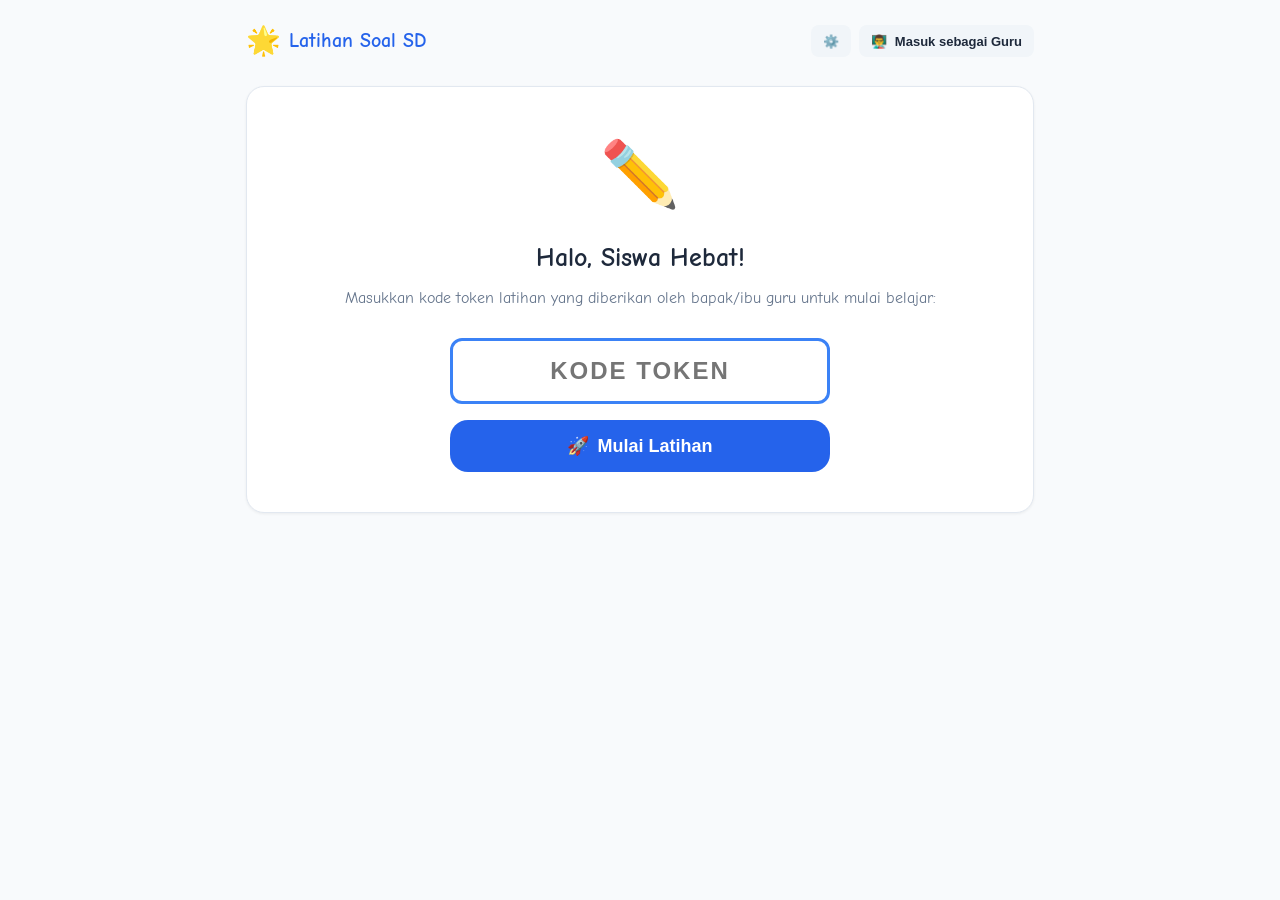
==== commit 3925428d: "feat: integrasikan URL Google Apps Script dan hapus UI konfigurasi" ====
--- a/index.html
+++ b/index.html
@@ -433,21 +433,6 @@
         <!-- 7. PENGATURAN VIEW -->
         <div id="view-pengaturan" class="t-view hidden">
           <div class="card" style="max-width: 650px;">
-            <h3 style="font-size: 18px; font-weight: 700; margin-bottom: 12px;">Koneksi Backend Google Apps Script</h3>
-            <p class="text-muted" style="font-size: 13px; margin-bottom: 14px;">
-              Frontend ini berkomunikasi langsung dengan backend Web App Google Apps Script melalui HTTP POST (CORS Simple Request).
-            </p>
-            <div class="form-group">
-              <label class="form-label">URL Web App Google Apps Script (Deployment URL)</label>
-              <input type="url" id="backendApiUrlInput" class="form-control" placeholder="https://script.google.com/macros/s/.../exec">
-            </div>
-            <div class="flex gap-2">
-              <button class="btn btn-primary btn-sm" onclick="app.saveBackendUrlFromView()">Simpan URL</button>
-              <button class="btn btn-secondary btn-sm" onclick="app.testBackendConnection()">Uji Koneksi (Ping)</button>
-            </div>
-          </div>
-
-          <div class="card" style="max-width: 650px; margin-top: 20px;">
             <h3 style="font-size: 18px; font-weight: 700; margin-bottom: 16px;">Ubah Password Guru</h3>
             <div class="form-group">
               <label class="form-label">Password Lama</label>
@@ -1178,6 +1163,7 @@
   </div>
 
   <!-- Scripts JavaScript (Path Relatif Kompatibel dengan Vercel & GitHub Pages) -->
+  <script src="./assets/js/config.js"></script>
   <script src="./assets/js/api.js"></script>
   <script src="./assets/js/auth.js"></script>
   <script src="./assets/js/dashboard.js"></script>
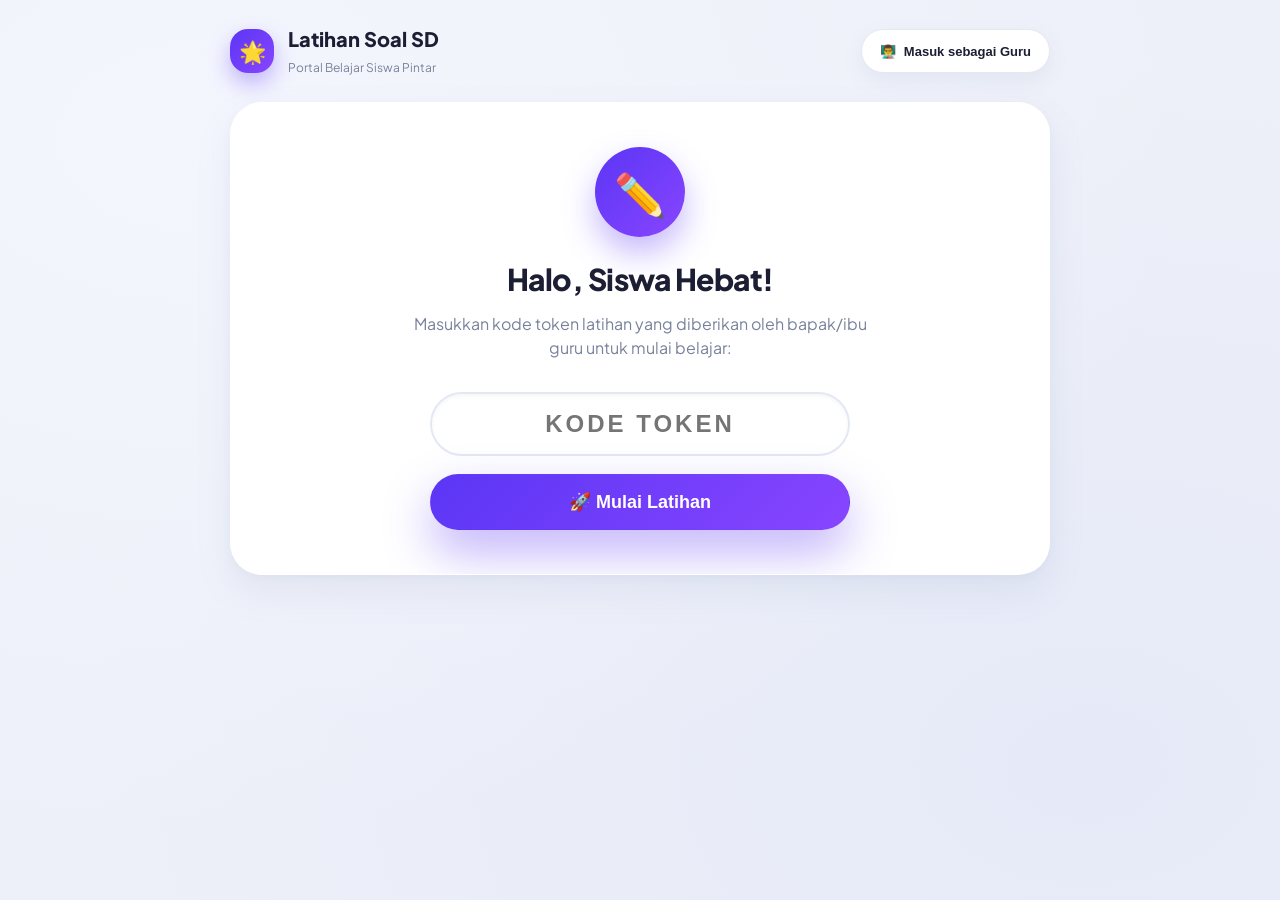
==== commit 8670dced: "feat: Terapkan desain Claymorphism modern sesuai referensi UI" ====
--- a/index.html
+++ b/index.html
@@ -5,10 +5,10 @@
   <title>Latihan Soal SD - Guru Pintar</title>
   <meta name="viewport" content="width=device-width, initial-scale=1.0, maximum-scale=1.0, user-scalable=no">
   
-  <!-- Google Fonts: Comic Neue untuk font ceria & ramah anak SD -->
+  <!-- Google Fonts: Plus Jakarta Sans untuk desain Claymorphism Modern & Comic Neue untuk ramah anak -->
   <link rel="preconnect" href="https://fonts.googleapis.com">
   <link rel="preconnect" href="https://fonts.gstatic.com" crossorigin>
-  <link href="https://fonts.googleapis.com/css2?family=Comic+Neue:wght@400;700&display=swap" rel="stylesheet">
+  <link href="https://fonts.googleapis.com/css2?family=Plus+Jakarta+Sans:wght@400;500;600;700;800&family=Comic+Neue:wght@400;700&display=swap" rel="stylesheet">
   
   <!-- CSS Utama (Path Relatif Kompatibel dengan Vercel & GitHub Pages) -->
   <link rel="stylesheet" href="./assets/css/style.css">
@@ -61,60 +61,63 @@
        PORTAL GURU (DASHBOARD, KELAS, BANK SOAL, PAKET, TOKEN, HASIL)
        ======================================================================== -->
   <div id="teacher-container" class="teacher-wrapper hidden">
-    <!-- Sidebar Guru -->
+    <!-- Sidebar Guru (Dock Kiri Elegan seperti Referensi) -->
     <aside class="teacher-sidebar" id="teacherSidebar">
       <div class="sidebar-header">
         <div class="sidebar-logo">
-          <span>🎒</span>
-          <span>Guru Pintar</span>
+          <div class="logo-icon-wrap">🎒</div>
+          <div>
+            <div class="logo-title">Guru Pintar</div>
+            <div class="logo-subtitle">LMS Soal SD</div>
+          </div>
         </div>
       </div>
       <ul class="sidebar-menu">
         <li class="sidebar-item active" data-view="dashboard">
           <a href="javascript:void(0)" onclick="app.switchTeacherView('dashboard')">
-            <span>📊</span>
-            <span>Dashboard</span>
+            <span class="sidebar-icon">📊</span>
+            <span class="sidebar-label">Dashboard</span>
           </a>
         </li>
         <li class="sidebar-item" data-view="kelas">
           <a href="javascript:void(0)" onclick="app.switchTeacherView('kelas')">
-            <span>🏫</span>
-            <span>Kelas & Siswa</span>
+            <span class="sidebar-icon">🏫</span>
+            <span class="sidebar-label">Kelas & Siswa</span>
           </a>
         </li>
         <li class="sidebar-item" data-view="banksoal">
           <a href="javascript:void(0)" onclick="app.switchTeacherView('banksoal')">
-            <span>📚</span>
-            <span>Bank Soal</span>
+            <span class="sidebar-icon">📚</span>
+            <span class="sidebar-label">Bank Soal</span>
           </a>
         </li>
         <li class="sidebar-item" data-view="paket">
           <a href="javascript:void(0)" onclick="app.switchTeacherView('paket')">
-            <span>📝</span>
-            <span>Paket Latihan</span>
+            <span class="sidebar-icon">📝</span>
+            <span class="sidebar-label">Paket Latihan</span>
           </a>
         </li>
         <li class="sidebar-item" data-view="token">
           <a href="javascript:void(0)" onclick="app.switchTeacherView('token')">
-            <span>🔑</span>
-            <span>Token Siswa</span>
+            <span class="sidebar-icon">🔑</span>
+            <span class="sidebar-label">Token Siswa</span>
           </a>
         </li>
         <li class="sidebar-item" data-view="hasil">
           <a href="javascript:void(0)" onclick="app.switchTeacherView('hasil')">
-            <span>📈</span>
-            <span>Hasil & Rekap</span>
+            <span class="sidebar-icon">📈</span>
+            <span class="sidebar-label">Hasil & Rekap</span>
           </a>
         </li>
         <li class="sidebar-item" data-view="pengaturan">
           <a href="javascript:void(0)" onclick="app.switchTeacherView('pengaturan')">
-            <span>⚙️</span>
-            <span>Pengaturan</span>
+            <span class="sidebar-icon">⚙️</span>
+            <span class="sidebar-label">Pengaturan</span>
           </a>
         </li>
       </ul>
       <div class="sidebar-footer">
-        <button class="btn btn-secondary btn-sm" style="width:100%" onclick="auth.logout()">
+        <button class="btn-logout-pill" onclick="auth.logout()">
           <span>🚪</span> Keluar Akun
         </button>
       </div>
@@ -123,78 +126,249 @@
     <!-- Konten Utama Guru -->
     <main class="teacher-main">
       <header class="teacher-header">
-        <div class="flex items-center gap-3">
+        <div class="header-left">
           <button class="mobile-menu-btn" onclick="app.toggleSidebar()">☰</button>
-          <h2 id="teacherPageTitle" style="font-size: 18px; font-weight: 700;">Dashboard</h2>
-        </div>
-        <div class="flex items-center gap-3">
-          <span class="badge badge-primary">Guru</span>
-          <span id="teacherGreeting" style="font-weight: 600; font-size: 14px;">Bpk/Ibu Guru</span>
+          <div>
+            <h1 class="header-greeting">
+              Selamat Datang, <span id="teacherGreeting">Bpk/Ibu Guru</span> 👋
+            </h1>
+            <div class="header-subtitle-wrap">
+              <span id="teacherPageTitle" class="header-subtitle">Dashboard Utama</span>
+              <span class="header-subtitle-arrow">⌄</span>
+            </div>
+          </div>
+        </div>
+
+        <div class="header-right">
+          <div class="top-search-pill">
+            <span>🔍</span>
+            <input type="text" placeholder="Cari di sini..." />
+          </div>
+          <button class="top-icon-btn" title="Bantuan" onclick="app.showToast('Pilih menu di sidebar untuk mengelola latihan soal siswa.', 'info')">
+            <span>❓</span>
+          </button>
+          <div class="top-profile-pill">
+            <div class="profile-avatar">
+              <span>👨‍🏫</span>
+              <span class="online-status-dot"></span>
+            </div>
+            <span class="profile-role">Guru</span>
+          </div>
         </div>
       </header>
 
       <div class="teacher-content">
-        <!-- 1. DASHBOARD VIEW -->
+        <!-- 1. DASHBOARD VIEW (Persis Struktur Referensi Desain) -->
         <div id="view-dashboard" class="t-view">
-          <div class="stat-grid">
-            <div class="stat-card">
-              <div class="stat-icon" style="background:#eff6ff; color:#2563eb;">🏫</div>
-              <div>
-                <div class="stat-val" id="dashTotalKelas">0</div>
-                <div class="stat-lbl">Total Kelas</div>
-              </div>
-            </div>
-            <div class="stat-card">
-              <div class="stat-icon" style="background:#fef3c7; color:#d97706;">📝</div>
-              <div>
-                <div class="stat-val" id="dashPaketAktif">0</div>
-                <div class="stat-lbl">Paket Aktif</div>
-              </div>
-            </div>
-            <div class="stat-card">
-              <div class="stat-icon" style="background:#d1fae5; color:#059669;">📚</div>
-              <div>
-                <div class="stat-val" id="dashTotalSoal">0</div>
-                <div class="stat-lbl">Soal di Bank</div>
-              </div>
-            </div>
-            <div class="stat-card">
-              <div class="stat-icon" style="background:#f3e8ff; color:#7e22ce;">🎯</div>
-              <div>
-                <div class="stat-val" id="dashTotalPengerjaan">0</div>
-                <div class="stat-lbl">Siswa Mengerjakan</div>
-              </div>
-            </div>
-            <div class="stat-card">
-              <div class="stat-icon" style="background:#fee2e2; color:#dc2626;">⭐</div>
-              <div>
-                <div class="stat-val" id="dashRataRata">0</div>
-                <div class="stat-lbl">Rata-rata Nilai</div>
-              </div>
-            </div>
-          </div>
-
-          <div class="card">
-            <div class="flex items-center justify-between" style="margin-bottom: 16px;">
-              <h3 style="font-size: 16px; font-weight: 700;">Aksi Cepat</h3>
-            </div>
-            <div class="flex flex-wrap gap-3">
-              <button class="btn btn-primary" onclick="bankSoal.openModal()">
-                <span>➕</span> Buat Soal Baru
-              </button>
-              <button class="btn btn-success" onclick="paketLatihan.openModal()">
-                <span>📝</span> Buat Paket Latihan
-              </button>
-              <button class="btn btn-secondary" onclick="kelas.openModal()">
-                <span>🏫</span> Tambah Kelas Baru
-              </button>
-            </div>
-          </div>
-
-          <div class="card">
-            <h3 style="font-size: 16px; font-weight: 700; margin-bottom: 12px;">Aktivitas Siswa Terbaru</h3>
+
+          <!-- Section 1: Bills / Ringkasan Kartu Utama dengan Tab Aksen -->
+          <div class="section-header">
+            <div class="section-title-wrap">
+              <h2 class="section-title">Ringkasan Utama</h2>
+              <span class="section-subtitle">Statistik pembelajaran dan bank soal aktif</span>
+            </div>
+            <span class="section-toggle">⌄</span>
+          </div>
+
+          <div class="stat-grid-ref">
+            <!-- Card 1: Total Kelas -->
+            <div class="clay-stat-card card-accent-blue">
+              <div class="stat-card-top">
+                <div class="stat-card-icon-pill icon-blue">🏫</div>
+                <div class="stat-card-badge badge-pill-blue">+100% Siap</div>
+              </div>
+              <div class="stat-card-middle">
+                <span class="stat-sublabel">Total Kelas</span>
+                <div class="stat-main-number" id="dashTotalKelas">0</div>
+              </div>
+              <div class="stat-card-footer">
+                <span class="text-muted-xs">Kelas aktif terdaftar</span>
+              </div>
+              <div class="card-edge-tab tab-blue"></div>
+            </div>
+
+            <!-- Card 2: Paket Aktif -->
+            <div class="clay-stat-card card-accent-cyan">
+              <div class="stat-card-top">
+                <div class="stat-card-icon-pill icon-cyan">📝</div>
+                <div class="stat-card-badge badge-pill-cyan">Terbit</div>
+              </div>
+              <div class="stat-card-middle">
+                <span class="stat-sublabel">Paket Aktif</span>
+                <div class="stat-main-number" id="dashPaketAktif">0</div>
+              </div>
+              <div class="stat-card-footer">
+                <span class="text-muted-xs">Siap dikerjakan siswa</span>
+              </div>
+              <div class="card-edge-tab tab-cyan"></div>
+            </div>
+
+            <!-- Card 3: Soal di Bank -->
+            <div class="clay-stat-card card-accent-amber">
+              <div class="stat-card-top">
+                <div class="stat-card-icon-pill icon-amber">📚</div>
+                <div class="stat-card-badge badge-pill-amber">Tersedia</div>
+              </div>
+              <div class="stat-card-middle">
+                <span class="stat-sublabel">Soal di Bank</span>
+                <div class="stat-main-number" id="dashTotalSoal">0</div>
+              </div>
+              <div class="stat-card-footer">
+                <span class="text-muted-xs">Koleksi bank soal</span>
+              </div>
+              <div class="card-edge-tab tab-amber"></div>
+            </div>
+
+            <!-- Card 4: Siswa Mengerjakan -->
+            <div class="clay-stat-card card-accent-green">
+              <div class="stat-card-top">
+                <div class="stat-card-icon-pill icon-green">🎯</div>
+                <div class="stat-card-badge badge-pill-green">Aktif</div>
+              </div>
+              <div class="stat-card-middle">
+                <span class="stat-sublabel">Siswa Mengerjakan</span>
+                <div class="stat-main-number" id="dashTotalPengerjaan">0</div>
+              </div>
+              <div class="stat-card-footer">
+                <span class="text-muted-xs">Total sesi pengerjaan</span>
+              </div>
+              <div class="card-edge-tab tab-green"></div>
+            </div>
+          </div>
+
+          <!-- Section 2: Invoices / Hero Purple Card + Aksi Cepat + Bar Chart -->
+          <div class="section-header" style="margin-top: 24px;">
+            <div class="section-title-wrap">
+              <h2 class="section-title">Performa & Evaluasi</h2>
+              <span class="section-subtitle">Tingkat capaian nilai dan tindakan cepat</span>
+            </div>
+            <span class="section-toggle">⌄</span>
+          </div>
+
+          <div class="dashboard-hero-row">
+            <!-- HERO PURPLE CARD DENGAN SPEEDOMETER GAUGE -->
+            <div class="hero-purple-card">
+              <div class="hero-card-header">
+                <span class="hero-badge">Rata-rata Nilai</span>
+                <button class="hero-menu-dots">⋮</button>
+              </div>
+
+              <div class="hero-gauge-wrap">
+                <svg class="hero-gauge-svg" viewBox="0 0 160 90">
+                  <path d="M 20 80 A 60 60 0 0 1 140 80" fill="none" stroke="rgba(255,255,255,0.2)" stroke-width="14" stroke-linecap="round"/>
+                  <path d="M 20 80 A 60 60 0 0 1 125 45" fill="none" stroke="url(#heroGaugeGrad)" stroke-width="14" stroke-linecap="round"/>
+                  <defs>
+                    <linearGradient id="heroGaugeGrad" x1="0%" y1="0%" x2="100%" y2="0%">
+                      <stop offset="0%" stop-color="#38ef7d"/>
+                      <stop offset="50%" stop-color="#11998e"/>
+                      <stop offset="100%" stop-color="#ffffff"/>
+                    </linearGradient>
+                  </defs>
+                </svg>
+                <div class="hero-gauge-value">
+                  <span id="dashRataRata">0</span>
+                  <span class="hero-gauge-unit">Rata-Rata</span>
+                </div>
+              </div>
+
+              <div class="hero-card-body">
+                <div class="hero-stat-label">Capaian Skor Siswa</div>
+                <div class="hero-stat-desc">Akumulasi hasil seluruh paket latihan</div>
+              </div>
+            </div>
+
+            <!-- KARTU AKSI CEPAT & STATUS -->
+            <div class="hero-side-cards">
+              <div class="clay-stat-card quick-action-clay-card">
+                <div class="flex items-center justify-between" style="margin-bottom: 12px;">
+                  <div class="flex items-center gap-2">
+                    <span style="font-size: 18px;">⚡</span>
+                    <span style="font-weight: 800; font-size: 14px;">Aksi Cepat</span>
+                  </div>
+                  <span class="stat-card-badge badge-pill-cyan">Guru</span>
+                </div>
+                <div class="flex flex-col gap-2">
+                  <button class="btn btn-primary btn-pill-action" onclick="bankSoal.openModal()">
+                    <span>➕</span> Buat Soal Baru
+                  </button>
+                  <button class="btn btn-success btn-pill-action" onclick="paketLatihan.openModal()">
+                    <span>📝</span> Buat Paket Latihan
+                  </button>
+                  <button class="btn btn-secondary btn-pill-action" onclick="kelas.openModal()">
+                    <span>🏫</span> Tambah Kelas Baru
+                  </button>
+                </div>
+              </div>
+
+              <div class="clay-stat-card status-mini-card">
+                <div class="flex items-center justify-between">
+                  <div class="flex items-center gap-2">
+                    <span style="font-size: 20px;">🔑</span>
+                    <div>
+                      <div style="font-weight: 700; font-size: 13px;">Token Akses Siswa</div>
+                      <div class="text-muted-xs">Siap dibagikan ke kelas</div>
+                    </div>
+                  </div>
+                  <button class="btn btn-primary btn-sm" onclick="app.switchTeacherView('token')">Kelola</button>
+                </div>
+              </div>
+            </div>
+
+            <!-- KARTU BAR CHART AKTIVITAS (Seperti di Referensi) -->
+            <div class="clay-stat-card chart-clay-card">
+              <div class="chart-header">
+                <div>
+                  <div class="chart-month-pill">Aktivitas Latihan</div>
+                  <span class="text-muted-xs">Tren pengerjaan siswa 7 hari terakhir</span>
+                </div>
+                <button class="hero-menu-dots text-muted">⋮</button>
+              </div>
+
+              <div class="chart-bars-wrap">
+                <div class="chart-bar-col">
+                  <div class="chart-bar-fill" style="height: 45%;"></div>
+                  <span class="chart-bar-lbl">Sen</span>
+                </div>
+                <div class="chart-bar-col">
+                  <div class="chart-bar-fill" style="height: 70%;"></div>
+                  <span class="chart-bar-lbl">Sel</span>
+                </div>
+                <div class="chart-bar-col">
+                  <div class="chart-bar-fill" style="height: 55%;"></div>
+                  <span class="chart-bar-lbl">Rab</span>
+                </div>
+                <div class="chart-bar-col">
+                  <div class="chart-bar-fill active" style="height: 95%;"></div>
+                  <span class="chart-bar-lbl font-bold text-primary">Kam</span>
+                </div>
+                <div class="chart-bar-col">
+                  <div class="chart-bar-fill" style="height: 80%;"></div>
+                  <span class="chart-bar-lbl">Jum</span>
+                </div>
+                <div class="chart-bar-col">
+                  <div class="chart-bar-fill" style="height: 60%;"></div>
+                  <span class="chart-bar-lbl">Sab</span>
+                </div>
+                <div class="chart-bar-col">
+                  <div class="chart-bar-fill" style="height: 35%;"></div>
+                  <span class="chart-bar-lbl">Min</span>
+                </div>
+              </div>
+            </div>
+          </div>
+
+          <!-- Section 3: History / Aktivitas Siswa Terbaru -->
+          <div class="section-header" style="margin-top: 24px;">
+            <div class="section-title-wrap">
+              <h2 class="section-title">Aktivitas Siswa Terbaru</h2>
+              <span class="section-subtitle">Riwayat pengerjaan latihan yang baru dikumpulkan</span>
+            </div>
+            <span class="section-toggle">⌄</span>
+          </div>
+
+          <div class="clay-stat-card history-card">
             <div class="table-responsive">
-              <table class="data-table">
+              <table class="data-table ref-table">
                 <thead>
                   <tr>
                     <th>Nama Siswa</th>
@@ -465,37 +639,39 @@
        PORTAL SISWA (MASUK TOKEN, PENGERJAAN, HASIL, PEMBAHASAN)
        ======================================================================== -->
   <div id="student-container" class="student-wrapper">
-    <!-- 1. SCREEN TOKEN & LOGIN GURU TOGGLE -->
+    <!-- 1. SCREEN TOKEN SISWA (LANDING UTAMA) -->
     <div id="student-token-screen">
-      <div class="flex justify-between items-center" style="margin-bottom: 24px;">
-        <div class="flex items-center gap-2">
-          <span style="font-size: 28px;">🌟</span>
-          <span style="font-weight: 800; font-size: 20px; color: var(--primary);">Latihan Soal SD</span>
-        </div>
-        <div class="flex gap-2">
-          <button class="btn btn-secondary btn-sm" onclick="app.openApiConfigModal()" title="Konfigurasi URL API">
-            <span>⚙️</span>
-          </button>
-          <button class="btn btn-secondary btn-sm" onclick="app.openTeacherLoginModal()">
+      <div class="student-landing-nav">
+        <div class="flex items-center gap-3">
+          <div class="logo-icon-wrap" style="width: 44px; height: 44px; font-size: 22px;">🌟</div>
+          <div>
+            <h1 style="font-size: 20px; font-weight: 800; color: var(--text-main);">Latihan Soal SD</h1>
+            <span class="text-muted-xs">Portal Belajar Siswa Pintar</span>
+          </div>
+        </div>
+        <div>
+          <button class="btn btn-secondary btn-pill-teacher" onclick="app.openTeacherLoginModal()">
             <span>👨‍🏫</span> Masuk sebagai Guru
           </button>
         </div>
       </div>
 
-      <div class="card text-center" style="padding: 40px 24px;">
-        <div style="font-size: 64px; margin-bottom: 16px;">✏️</div>
-        <h2 style="font-size: 26px; font-weight: 800; margin-bottom: 8px; color: var(--text-main);">Halo, Siswa Hebat!</h2>
-        <p class="text-muted" style="font-size: 16px; margin-bottom: 28px;">
+      <div class="student-landing-card">
+        <div class="student-illustration-wrap">
+          <div class="clay-illustration-circle">✏️</div>
+        </div>
+        <h2 class="student-welcome-title">Halo, Siswa Hebat!</h2>
+        <p class="student-welcome-subtitle">
           Masukkan kode token latihan yang diberikan oleh bapak/ibu guru untuk mulai belajar:
         </p>
 
-        <div style="max-width: 380px; margin: 0 auto;">
-          <input type="text" id="inputStudentToken" class="form-control text-center"
+        <div class="token-input-box">
+          <input type="text" id="inputStudentToken" class="student-token-pill-input"
                  placeholder="KODE TOKEN"
-                 style="font-size: 24px; font-weight: 800; letter-spacing: 2px; text-transform: uppercase; padding: 16px; margin-bottom: 16px; border: 3px solid var(--border-focus);"
-                 maxlength="20">
-          <button class="btn btn-primary btn-lg" style="width: 100%;" onclick="tokenSiswa.validateInputToken()">
-            <span>🚀</span> Mulai Latihan
+                 maxlength="20"
+                 onkeyup="if(event.key==='Enter') tokenSiswa.validateInputToken()">
+          <button class="btn btn-primary btn-pill-cta" onclick="tokenSiswa.validateInputToken()">
+            <span>🚀 Mulai Latihan</span>
           </button>
         </div>
       </div>
--- a/assets/css/style.css
+++ b/assets/css/style.css
@@ -1,39 +1,73 @@
 /* ==========================================================================
-   Aplikasi Latihan Soal SD - CSS Global & Komponen
-   Desain: Modern, Ceria, Aksesibel Ramah Anak SD & Profesional Guru
-   Versi: 2.0 (GitHub Pages Standalone)
+   Aplikasi Latihan Soal SD - Guru Pintar
+   Desain: Claymorphism & Soft 3D Neumorphism / Modern Glassmorphism
+   Terinspirasi dari: Modern Dashboard UI (Soft Clay, Rounded Pills, Hero Arc Gauge)
+   Versi: 2.1 (Full Decoupled Architecture)
    ========================================================================== */
 
+@import url('https://fonts.googleapis.com/css2?family=Plus+Jakarta+Sans:wght@400;500;600;700;800&family=Comic+Neue:wght@400;700&display=swap');
+
 :root {
-  --primary: #2563eb;
-  --primary-hover: #1d4ed8;
-  --primary-light: #eff6ff;
-  --secondary: #10b981;
-  --secondary-hover: #059669;
+  /* Brand & Theme Colors */
+  --primary: #5d3cf6;
+  --primary-hover: #4b2be0;
+  --primary-light: #f1effe;
+  --primary-glow: rgba(93, 60, 246, 0.3);
+
+  --secondary: #00c48c;
+  --secondary-hover: #00aa79;
+  --secondary-light: #e6faf4;
+
+  --accent-cyan: #06b6d4;
+  --accent-cyan-light: #e6f9fd;
+
   --accent-amber: #f59e0b;
+  --accent-amber-light: #fef7e6;
+
   --accent-red: #ef4444;
+  --accent-red-light: #fee8e8;
+
   --accent-purple: #8b5cf6;
-  
-  --bg-main: #f8fafc;
+  --hero-purple-grad: linear-gradient(135deg, #5b36f5 0%, #8845ff 100%);
+
+  /* Neutrals & Surfaces */
+  --bg-page: #edf0f8;
+  --bg-page-grad: radial-gradient(at 15% 15%, #f4f6fe 0px, transparent 65%),
+                  radial-gradient(at 85% 85%, #e6eaf8 0px, transparent 65%),
+                  #edf0f8;
   --bg-card: #ffffff;
-  --text-main: #1e293b;
-  --text-muted: #64748b;
-  --text-light: #94a3b8;
-  --border: #e2e8f0;
-  --border-focus: #3b82f6;
-
-  --radius-sm: 8px;
-  --radius-md: 12px;
-  --radius-lg: 18px;
-  --radius-full: 9999px;
-
-  --shadow-sm: 0 1px 3px rgba(0,0,0,0.06);
-  --shadow-md: 0 4px 12px rgba(0,0,0,0.08);
-  --shadow-lg: 0 10px 25px rgba(0,0,0,0.1);
-
-  --font-family: 'Comic Neue', -apple-system, BlinkMacSystemFont, 'Segoe UI', Roboto, Helvetica, Arial, sans-serif;
-}
-
+  --bg-card-glass: rgba(255, 255, 255, 0.88);
+  --bg-muted: #f4f6fb;
+
+  --text-main: #1c1e33;
+  --text-muted: #79829c;
+  --text-light: #a0a8c2;
+
+  --border-light: rgba(255, 255, 255, 0.95);
+  --border-subtle: #e4e8f4;
+  --border-focus: #5d3cf6;
+
+  /* Clay & Soft 3D Shadows */
+  --shadow-clay: 0 16px 36px rgba(122, 136, 178, 0.12), 0 3px 8px rgba(122, 136, 178, 0.05);
+  --shadow-clay-hover: 0 22px 45px rgba(122, 136, 178, 0.18), 0 6px 14px rgba(122, 136, 178, 0.08);
+  --shadow-clay-sm: 0 8px 20px rgba(122, 136, 178, 0.1);
+  --shadow-hero: 0 22px 48px rgba(91, 54, 245, 0.38);
+  --shadow-pill: 0 8px 18px rgba(122, 136, 178, 0.12);
+  --shadow-inset: inset 0 2px 4px rgba(0, 0, 0, 0.04);
+
+  /* Radius & Curves */
+  --radius-sm: 12px;
+  --radius-md: 18px;
+  --radius-lg: 24px;
+  --radius-xl: 32px;
+  --radius-pill: 9999px;
+
+  /* Typography */
+  --font-sans: 'Plus Jakarta Sans', -apple-system, BlinkMacSystemFont, 'Segoe UI', Roboto, sans-serif;
+  --font-friendly: 'Comic Neue', 'Plus Jakarta Sans', sans-serif;
+}
+
+/* Reset Global */
 * {
   box-sizing: border-box;
   margin: 0;
@@ -41,249 +75,1299 @@
 }
 
 body {
-  font-family: var(--font-family);
-  background-color: var(--bg-main);
+  font-family: var(--font-sans);
+  background: var(--bg-page-grad);
   color: var(--text-main);
   line-height: 1.5;
   -webkit-font-smoothing: antialiased;
   min-height: 100vh;
-}
-
-/* Utility Classes */
+  overflow-x: hidden;
+}
+
+/* Utilities */
 .hidden { display: none !important; }
 .text-center { text-align: center; }
 .text-right { text-align: right; }
 .font-bold { font-weight: 700; }
 .text-muted { color: var(--text-muted); }
+.text-muted-xs { font-size: 12px; color: var(--text-muted); }
 .text-primary { color: var(--primary); }
 .text-success { color: var(--secondary); }
 .text-danger { color: var(--accent-red); }
 
 .flex { display: flex; }
+.flex-col { flex-direction: column; }
 .items-center { align-items: center; }
 .justify-between { justify-content: space-between; }
 .justify-center { justify-content: center; }
 .flex-wrap { flex-wrap: wrap; }
+.flex-1 { flex: 1; }
+.gap-1 { gap: 4px; }
 .gap-2 { gap: 8px; }
-.gap-3 { gap: 12px; }
-.gap-4 { gap: 16px; }
-
-/* Tombol Utama */
+.gap-3 { gap: 14px; }
+.gap-4 { gap: 20px; }
+
+/* ==========================================================================
+   TOMBOL DENGAN GAYA CLAY & PILL TACTILE
+   ========================================================================== */
 .btn {
   display: inline-flex;
   align-items: center;
   justify-content: center;
   gap: 8px;
-  padding: 10px 20px;
-  font-size: 15px;
-  font-weight: 600;
-  border-radius: var(--radius-md);
-  border: none;
+  padding: 11px 22px;
+  font-size: 14px;
+  font-weight: 700;
+  border-radius: var(--radius-pill);
+  border: 1px solid transparent;
   cursor: pointer;
-  transition: all 0.2s ease;
+  transition: all 0.22s cubic-bezier(0.16, 1, 0.3, 1);
   text-decoration: none;
   user-select: none;
   min-height: 44px;
+  box-shadow: var(--shadow-clay-sm);
 }
 
 .btn:hover {
-  transform: translateY(-1px);
-  box-shadow: var(--shadow-sm);
+  transform: translateY(-2px);
+  box-shadow: var(--shadow-clay-hover);
 }
 
 .btn:active {
-  transform: translateY(0);
+  transform: translateY(1px);
+  box-shadow: var(--shadow-clay-sm);
 }
 
 .btn:disabled {
-  opacity: 0.6;
+  opacity: 0.55;
   cursor: not-allowed;
   transform: none !important;
+  box-shadow: none !important;
 }
 
 .btn-primary {
-  background-color: var(--primary);
+  background: var(--primary);
   color: #ffffff;
-}
-.btn-primary:hover { background-color: var(--primary-hover); }
+  box-shadow: 0 10px 24px rgba(93, 60, 246, 0.28);
+}
+.btn-primary:hover {
+  background: var(--primary-hover);
+  box-shadow: 0 14px 28px rgba(93, 60, 246, 0.36);
+}
 
 .btn-secondary {
-  background-color: #f1f5f9;
-  color: var(--text-main);
-}
-.btn-secondary:hover { background-color: #e2e8f0; }
+  background: #ffffff;
+  color: var(--text-main);
+  border: 1px solid var(--border-subtle);
+}
+.btn-secondary:hover {
+  background: #f8fafc;
+  border-color: #cbd5e1;
+}
 
 .btn-success {
-  background-color: var(--secondary);
+  background: var(--secondary);
   color: #ffffff;
-}
-.btn-success:hover { background-color: var(--secondary-hover); }
+  box-shadow: 0 10px 24px rgba(0, 196, 140, 0.28);
+}
+.btn-success:hover {
+  background: var(--secondary-hover);
+  box-shadow: 0 14px 28px rgba(0, 196, 140, 0.36);
+}
 
 .btn-warning {
-  background-color: var(--accent-amber);
+  background: var(--accent-amber);
   color: #ffffff;
-}
-.btn-warning:hover { background-color: #d97706; }
+  box-shadow: 0 10px 24px rgba(245, 158, 11, 0.28);
+}
+.btn-warning:hover {
+  background: #d97706;
+}
 
 .btn-danger {
-  background-color: var(--accent-red);
+  background: var(--accent-red);
   color: #ffffff;
-}
-.btn-danger:hover { background-color: #dc2626; }
+  box-shadow: 0 10px 24px rgba(239, 68, 68, 0.28);
+}
+.btn-danger:hover {
+  background: #dc2626;
+}
 
 .btn-lg {
-  padding: 14px 28px;
-  font-size: 18px;
-  border-radius: var(--radius-lg);
+  padding: 14px 30px;
+  font-size: 16px;
+  border-radius: var(--radius-pill);
   min-height: 52px;
 }
 
 .btn-sm {
-  padding: 6px 12px;
+  padding: 7px 16px;
+  font-size: 12px;
+  font-weight: 700;
+  border-radius: var(--radius-pill);
+  min-height: 34px;
+}
+
+.btn-pill-action {
+  width: 100%;
+  justify-content: flex-start;
+  padding: 12px 18px;
+  border-radius: var(--radius-md);
   font-size: 13px;
-  border-radius: var(--radius-sm);
-  min-height: 32px;
-}
-
-/* Form Inputs */
+}
+
+/* ==========================================================================
+   FORM INPUTS & PILL CONTROLS
+   ========================================================================== */
 .form-group {
-  margin-bottom: 16px;
+  margin-bottom: 18px;
   text-align: left;
 }
 
 .form-label {
   display: block;
-  font-size: 14px;
-  font-weight: 600;
-  margin-bottom: 6px;
-  color: var(--text-main);
+  font-size: 13px;
+  font-weight: 700;
+  margin-bottom: 8px;
+  color: var(--text-main);
+  letter-spacing: 0.2px;
 }
 
 .form-control {
   width: 100%;
-  padding: 12px 14px;
-  font-size: 15px;
-  border: 2px solid var(--border);
+  padding: 13px 18px;
+  font-size: 14px;
+  font-family: inherit;
+  border: 1.5px solid var(--border-subtle);
   border-radius: var(--radius-md);
   background-color: #ffffff;
   color: var(--text-main);
-  transition: border-color 0.2s, box-shadow 0.2s;
+  box-shadow: var(--shadow-inset);
+  transition: all 0.2s ease;
 }
 
 .form-control:focus {
   outline: none;
   border-color: var(--border-focus);
-  box-shadow: 0 0 0 3px rgba(59, 130, 246, 0.15);
+  background-color: #ffffff;
+  box-shadow: 0 0 0 4px rgba(93, 60, 246, 0.12);
 }
 
 textarea.form-control {
-  min-height: 80px;
+  min-height: 90px;
   resize: vertical;
 }
 
-/* Badges */
+/* ==========================================================================
+   BADGES & PILL STATUS
+   ========================================================================== */
 .badge {
-  display: inline-block;
+  display: inline-flex;
+  align-items: center;
+  gap: 5px;
+  padding: 5px 12px;
+  font-size: 11px;
+  font-weight: 800;
+  border-radius: var(--radius-pill);
+  letter-spacing: 0.4px;
+  text-transform: uppercase;
+}
+
+.badge-primary { background: var(--primary-light); color: var(--primary); }
+.badge-success { background: var(--secondary-light); color: var(--secondary); }
+.badge-warning { background: var(--accent-amber-light); color: #b45309; }
+.badge-danger { background: var(--accent-red-light); color: var(--accent-red); }
+.badge-secondary { background: var(--bg-muted); color: var(--text-muted); }
+
+/* Badges khusus seperti di referensi (+42%, +22%, -5%, +5%) */
+.stat-card-badge {
+  font-size: 11px;
+  font-weight: 800;
   padding: 4px 10px;
+  border-radius: var(--radius-pill);
+  display: inline-flex;
+  align-items: center;
+  gap: 3px;
+}
+.badge-pill-blue { background: #e0e9fe; color: #1e40af; }
+.badge-pill-cyan { background: #e0f7fa; color: #00838f; }
+.badge-pill-amber { background: #fef3c7; color: #92400e; }
+.badge-pill-green { background: #d1fae5; color: #065f46; }
+
+/* ==========================================================================
+   KARTU CLAYMORPHISM UNIVERSAL
+   ========================================================================== */
+.card {
+  background: var(--bg-card);
+  border-radius: var(--radius-lg);
+  box-shadow: var(--shadow-clay);
+  border: 1px solid var(--border-light);
+  padding: 26px;
+  margin-bottom: 22px;
+  position: relative;
+  transition: transform 0.2s ease, box-shadow 0.2s ease;
+}
+
+/* Header bagian (Bills, Invoices, History) */
+.section-header {
+  display: flex;
+  align-items: center;
+  justify-content: space-between;
+  margin-bottom: 16px;
+  padding: 0 4px;
+}
+
+.section-title {
+  font-size: 19px;
+  font-weight: 800;
+  color: var(--text-main);
+  letter-spacing: -0.3px;
+}
+
+.section-subtitle {
+  font-size: 13px;
+  color: var(--text-muted);
+  font-weight: 500;
+}
+
+.section-toggle {
+  font-size: 18px;
+  color: var(--text-muted);
+  cursor: pointer;
+  padding: 4px 8px;
+}
+
+/* ==========================================================================
+   LAYOUT GURU (DOCK SIDEBAR & FLOATING DASHBOARD KANVAS)
+   ========================================================================== */
+.teacher-wrapper {
+  display: flex;
+  min-height: 100vh;
+  padding: 16px 20px 24px;
+  gap: 20px;
+  max-width: 1440px;
+  margin: 0 auto;
+}
+
+/* SIDEBAR DOCK KIRI (Persis di referensi) */
+.teacher-sidebar {
+  width: 250px;
+  background: var(--bg-card-glass);
+  backdrop-filter: blur(20px);
+  -webkit-backdrop-filter: blur(20px);
+  border-radius: var(--radius-xl);
+  border: 1px solid var(--border-light);
+  box-shadow: var(--shadow-clay);
+  display: flex;
+  flex-direction: column;
+  padding: 24px 16px;
+  flex-shrink: 0;
+  transition: all 0.3s cubic-bezier(0.16, 1, 0.3, 1);
+  z-index: 1000;
+}
+
+.sidebar-header {
+  margin-bottom: 28px;
+  padding: 0 8px;
+}
+
+.sidebar-logo {
+  display: flex;
+  align-items: center;
+  gap: 12px;
+}
+
+.logo-icon-wrap {
+  width: 46px;
+  height: 46px;
+  border-radius: var(--radius-md);
+  background: var(--hero-purple-grad);
+  display: flex;
+  align-items: center;
+  justify-content: center;
+  font-size: 22px;
+  color: #ffffff;
+  box-shadow: 0 10px 22px rgba(91, 54, 245, 0.35);
+  flex-shrink: 0;
+}
+
+.logo-title {
+  font-size: 18px;
+  font-weight: 800;
+  color: var(--text-main);
+  letter-spacing: -0.4px;
+  line-height: 1.1;
+}
+
+.logo-subtitle {
+  font-size: 11px;
+  font-weight: 600;
+  color: var(--text-muted);
+  text-transform: uppercase;
+  letter-spacing: 0.8px;
+  margin-top: 2px;
+}
+
+.sidebar-menu {
+  list-style: none;
+  display: flex;
+  flex-direction: column;
+  gap: 6px;
+  flex: 1;
+}
+
+.sidebar-item a {
+  display: flex;
+  align-items: center;
+  gap: 14px;
+  padding: 13px 18px;
+  color: var(--text-muted);
+  text-decoration: none;
+  font-weight: 700;
+  font-size: 14px;
+  border-radius: var(--radius-pill);
+  transition: all 0.2s cubic-bezier(0.16, 1, 0.3, 1);
+}
+
+.sidebar-icon {
+  font-size: 18px;
+  width: 22px;
+  text-align: center;
+}
+
+.sidebar-item a:hover {
+  background: #f1f3fd;
+  color: var(--text-main);
+  transform: translateX(3px);
+}
+
+/* Item aktif berbentuk white capsule dengan glowing text & shadow */
+.sidebar-item.active a {
+  background: #ffffff;
+  color: var(--primary);
+  box-shadow: 0 8px 24px rgba(93, 60, 246, 0.16), 0 2px 6px rgba(0, 0, 0, 0.04);
+  transform: none;
+}
+.sidebar-item.active .sidebar-icon {
+  transform: scale(1.1);
+}
+
+.sidebar-footer {
+  margin-top: auto;
+  padding-top: 18px;
+  border-top: 1px solid var(--border-subtle);
+}
+
+.btn-logout-pill {
+  width: 100%;
+  display: flex;
+  align-items: center;
+  justify-content: center;
+  gap: 8px;
+  padding: 11px 16px;
+  background: #ffffff;
+  border: 1px solid var(--border-subtle);
+  border-radius: var(--radius-pill);
+  color: var(--text-muted);
+  font-size: 13px;
+  font-weight: 700;
+  cursor: pointer;
+  transition: all 0.2s;
+}
+.btn-logout-pill:hover {
+  background: #fee8e8;
+  color: var(--accent-red);
+  border-color: #fca5a5;
+}
+
+/* KONTEN UTAMA GURU */
+.teacher-main {
+  flex: 1;
+  display: flex;
+  flex-direction: column;
+  min-width: 0;
+}
+
+/* TOPBAR GURU (Persis di referensi: Good Morning David & Search Bar) */
+.teacher-header {
+  background: var(--bg-card-glass);
+  backdrop-filter: blur(20px);
+  -webkit-backdrop-filter: blur(20px);
+  border-radius: var(--radius-xl);
+  border: 1px solid var(--border-light);
+  box-shadow: var(--shadow-clay);
+  padding: 16px 26px;
+  display: flex;
+  align-items: center;
+  justify-content: space-between;
+  margin-bottom: 20px;
+  gap: 16px;
+}
+
+.header-left {
+  display: flex;
+  align-items: center;
+  gap: 14px;
+}
+
+.header-greeting {
+  font-size: 22px;
+  font-weight: 800;
+  color: var(--text-main);
+  letter-spacing: -0.5px;
+  line-height: 1.1;
+}
+
+.header-subtitle-wrap {
+  display: flex;
+  align-items: center;
+  gap: 6px;
+  margin-top: 3px;
+}
+
+.header-subtitle {
+  font-size: 13px;
+  font-weight: 600;
+  color: var(--text-muted);
+}
+
+.header-subtitle-arrow {
+  font-size: 14px;
+  color: var(--text-muted);
+}
+
+.header-right {
+  display: flex;
+  align-items: center;
+  gap: 12px;
+}
+
+/* Pill Search Bar */
+.top-search-pill {
+  display: flex;
+  align-items: center;
+  gap: 10px;
+  background: #ffffff;
+  border-radius: var(--radius-pill);
+  padding: 8px 18px;
+  box-shadow: var(--shadow-inset);
+  border: 1px solid var(--border-subtle);
+  min-width: 200px;
+}
+
+.top-search-pill input {
+  border: none;
+  outline: none;
+  background: transparent;
+  font-size: 13px;
+  font-family: inherit;
+  color: var(--text-main);
+  width: 100%;
+}
+
+.top-icon-btn {
+  width: 42px;
+  height: 42px;
+  border-radius: 50%;
+  background: #ffffff;
+  border: 1px solid var(--border-subtle);
+  display: flex;
+  align-items: center;
+  justify-content: center;
+  font-size: 16px;
+  cursor: pointer;
+  box-shadow: var(--shadow-clay-sm);
+  transition: all 0.2s;
+  color: var(--text-muted);
+}
+.top-icon-btn:hover {
+  transform: translateY(-1px);
+  background: #f8fafc;
+  color: var(--text-main);
+}
+
+.top-profile-pill {
+  display: flex;
+  align-items: center;
+  gap: 10px;
+  padding: 4px 14px 4px 6px;
+  background: #ffffff;
+  border-radius: var(--radius-pill);
+  border: 1px solid var(--border-subtle);
+  box-shadow: var(--shadow-clay-sm);
+}
+
+.profile-avatar {
+  width: 34px;
+  height: 34px;
+  border-radius: 50%;
+  background: #eef2ff;
+  display: flex;
+  align-items: center;
+  justify-content: center;
+  font-size: 18px;
+  position: relative;
+}
+
+.online-status-dot {
+  width: 9px;
+  height: 9px;
+  border-radius: 50%;
+  background: #10b981;
+  position: absolute;
+  bottom: 0;
+  right: 0;
+  border: 2px solid #ffffff;
+}
+
+.profile-role {
+  font-size: 13px;
+  font-weight: 700;
+  color: var(--text-main);
+}
+
+.mobile-menu-btn {
+  display: none;
+  background: #ffffff;
+  border: 1px solid var(--border-subtle);
+  width: 40px;
+  height: 40px;
+  border-radius: var(--radius-sm);
+  font-size: 20px;
+  cursor: pointer;
+  color: var(--text-main);
+}
+
+.teacher-content {
+  flex: 1;
+}
+
+/* ==========================================================================
+   DASHBOARD UTAMA - CLAY STAT CARDS (Persis di referensi: Bills)
+   ========================================================================== */
+.stat-grid-ref {
+  display: grid;
+  grid-template-columns: repeat(4, 1fr);
+  gap: 16px;
+  margin-bottom: 24px;
+}
+
+.clay-stat-card {
+  background: var(--bg-card);
+  border-radius: var(--radius-lg);
+  padding: 22px 20px;
+  box-shadow: var(--shadow-clay);
+  border: 1px solid var(--border-light);
+  position: relative;
+  overflow: hidden;
+  display: flex;
+  flex-direction: column;
+  transition: transform 0.22s cubic-bezier(0.16, 1, 0.3, 1), box-shadow 0.22s;
+}
+
+.clay-stat-card:hover {
+  transform: translateY(-3px);
+  box-shadow: var(--shadow-clay-hover);
+}
+
+.stat-card-top {
+  display: flex;
+  align-items: center;
+  justify-content: space-between;
+  margin-bottom: 14px;
+}
+
+.stat-card-icon-pill {
+  width: 40px;
+  height: 40px;
+  border-radius: var(--radius-sm);
+  display: flex;
+  align-items: center;
+  justify-content: center;
+  font-size: 18px;
+}
+.icon-blue { background: #e0e9fe; color: #2563eb; }
+.icon-cyan { background: #e0f7fa; color: #00acc1; }
+.icon-amber { background: #fef3c7; color: #d97706; }
+.icon-green { background: #d1fae5; color: #059669; }
+
+.stat-card-middle {
+  margin-bottom: 12px;
+}
+
+.stat-sublabel {
   font-size: 12px;
   font-weight: 700;
-  border-radius: var(--radius-full);
+  color: var(--text-muted);
+  display: block;
+  margin-bottom: 4px;
+}
+
+.stat-main-number {
+  font-size: 30px;
+  font-weight: 800;
+  color: var(--text-main);
+  letter-spacing: -0.8px;
+  line-height: 1.1;
+}
+
+.stat-card-footer {
+  margin-top: auto;
+}
+
+/* Colored Notch / Tab di sisi kanan kartu (Ciri khas referensi) */
+.card-edge-tab {
+  position: absolute;
+  top: 26%;
+  right: 0;
+  width: 6px;
+  height: 48%;
+  border-radius: 6px 0 0 6px;
+}
+.tab-blue { background: #2563eb; }
+.tab-cyan { background: #06b6d4; }
+.tab-amber { background: #f59e0b; }
+.tab-green { background: #10b981; }
+
+/* ==========================================================================
+   DASHBOARD HERO ROW (Persis di referensi: Invoices & Amount Owed Card)
+   ========================================================================== */
+.dashboard-hero-row {
+  display: grid;
+  grid-template-columns: 290px 320px 1fr;
+  gap: 18px;
+  margin-bottom: 24px;
+}
+
+/* HERO PURPLE CARD DENGAN GAUGE SPEEDOMETER (Amount Owed) */
+.hero-purple-card {
+  background: var(--hero-purple-grad);
+  border-radius: var(--radius-xl);
+  padding: 26px 22px;
+  color: #ffffff;
+  box-shadow: var(--shadow-hero);
+  position: relative;
+  overflow: hidden;
+  display: flex;
+  flex-direction: column;
+  justify-content: space-between;
+}
+
+.hero-purple-card::after {
+  content: '';
+  position: absolute;
+  top: -50px;
+  right: -50px;
+  width: 140px;
+  height: 140px;
+  border-radius: 50%;
+  background: rgba(255, 255, 255, 0.1);
+  pointer-events: none;
+}
+
+.hero-card-header {
+  display: flex;
+  align-items: center;
+  justify-content: space-between;
+  margin-bottom: 12px;
+}
+
+.hero-badge {
+  font-size: 13px;
+  font-weight: 700;
+  background: rgba(255, 255, 255, 0.2);
+  padding: 4px 12px;
+  border-radius: var(--radius-pill);
+}
+
+.hero-menu-dots {
+  background: none;
+  border: none;
+  color: #ffffff;
+  font-size: 18px;
+  cursor: pointer;
+}
+
+/* Semi-circular Gauge Meter */
+.hero-gauge-wrap {
+  position: relative;
+  width: 100%;
+  max-width: 170px;
+  margin: 10px auto 16px;
+  text-align: center;
+}
+
+.hero-gauge-svg {
+  width: 100%;
+  height: auto;
+  display: block;
+}
+
+.hero-gauge-value {
+  position: absolute;
+  bottom: 0;
+  left: 0;
+  right: 0;
+  text-align: center;
+}
+
+.hero-gauge-value span:first-child {
+  font-size: 34px;
+  font-weight: 800;
+  line-height: 1;
+  display: block;
+}
+
+.hero-gauge-unit {
+  font-size: 12px;
+  font-weight: 600;
+  opacity: 0.85;
   text-transform: uppercase;
   letter-spacing: 0.5px;
 }
 
-.badge-primary { background-color: #dbeafe; color: #1e40af; }
-.badge-success { background-color: #d1fae5; color: #065f46; }
-.badge-warning { background-color: #fef3c7; color: #92400e; }
-.badge-danger { background-color: #fee2e2; color: #991b1b; }
-.badge-secondary { background-color: #f1f5f9; color: #475569; }
-
-/* Kartu & Container */
-.card {
-  background-color: var(--bg-card);
+.hero-card-body {
+  text-align: center;
+  margin-top: 8px;
+}
+
+.hero-stat-label {
+  font-size: 15px;
+  font-weight: 800;
+  letter-spacing: -0.2px;
+}
+
+.hero-stat-desc {
+  font-size: 12px;
+  opacity: 0.8;
+  margin-top: 2px;
+}
+
+/* SISI TENGAH: KARTU AKSI CEPAT */
+.hero-side-cards {
+  display: flex;
+  flex-direction: column;
+  gap: 16px;
+}
+
+.quick-action-clay-card {
+  flex: 1;
+  padding: 20px;
+}
+
+.status-mini-card {
+  padding: 16px 20px;
+}
+
+/* SISI KANAN: BAR CHART AKTIVITAS (Persis di referensi: Mar 2021 Chart) */
+.chart-clay-card {
+  padding: 24px;
+  display: flex;
+  flex-direction: column;
+}
+
+.chart-header {
+  display: flex;
+  align-items: center;
+  justify-content: space-between;
+  margin-bottom: 24px;
+}
+
+.chart-month-pill {
+  font-size: 15px;
+  font-weight: 800;
+  color: var(--text-main);
+}
+
+.chart-bars-wrap {
+  display: flex;
+  align-items: flex-end;
+  justify-content: space-between;
+  gap: 12px;
+  height: 160px;
+  padding: 0 10px;
+  margin-top: auto;
+}
+
+.chart-bar-col {
+  flex: 1;
+  display: flex;
+  flex-direction: column;
+  align-items: center;
+  gap: 10px;
+  height: 100%;
+  justify-content: flex-end;
+}
+
+.chart-bar-fill {
+  width: 100%;
+  max-width: 24px;
+  border-radius: var(--radius-pill);
+  background: #d8ddf4;
+  transition: all 0.3s ease;
+}
+
+.chart-bar-fill.active {
+  background: var(--hero-purple-grad);
+  box-shadow: 0 8px 18px rgba(91, 54, 245, 0.35);
+}
+
+.chart-bar-col:hover .chart-bar-fill {
+  background: var(--primary);
+  transform: scaleY(1.04);
+}
+
+.chart-bar-lbl {
+  font-size: 12px;
+  font-weight: 600;
+  color: var(--text-muted);
+}
+
+/* ==========================================================================
+   TABEL & RIWAYAT AKTIVITAS (Persis di referensi: History)
+   ========================================================================== */
+.history-card {
+  padding: 12px 20px;
+}
+
+.table-responsive {
+  overflow-x: auto;
+  width: 100%;
+}
+
+.data-table {
+  width: 100%;
+  border-collapse: separate;
+  border-spacing: 0 8px;
+  text-align: left;
+  font-size: 14px;
+}
+
+.data-table th {
+  background: transparent;
+  color: var(--text-muted);
+  font-weight: 700;
+  font-size: 12px;
+  text-transform: uppercase;
+  letter-spacing: 0.6px;
+  padding: 12px 16px;
+  border: none;
+}
+
+.data-table td {
+  padding: 14px 16px;
+  background: #ffffff;
+  border-top: 1px solid var(--border-subtle);
+  border-bottom: 1px solid var(--border-subtle);
+  vertical-align: middle;
+  transition: background 0.15s;
+}
+
+.data-table tr td:first-child {
+  border-left: 1px solid var(--border-subtle);
+  border-radius: var(--radius-md) 0 0 var(--radius-md);
+}
+
+.data-table tr td:last-child {
+  border-right: 1px solid var(--border-subtle);
+  border-radius: 0 var(--radius-md) var(--radius-md) 0;
+}
+
+.data-table tr:hover td {
+  background: #f8fafc;
+}
+
+/* ==========================================================================
+   PORTAL SISWA (RAMAH ANAK, CERIA & SOFT CLAY)
+   ========================================================================== */
+.student-wrapper {
+  max-width: 860px;
+  margin: 0 auto;
+  padding: 24px 20px 80px;
+  min-height: 100vh;
+}
+
+.student-landing-nav {
+  display: flex;
+  align-items: center;
+  justify-content: space-between;
+  margin-bottom: 24px;
+}
+
+.student-landing-card {
+  background: var(--bg-card);
+  border-radius: var(--radius-xl);
+  padding: 44px 32px;
+  box-shadow: var(--shadow-clay);
+  border: 1px solid var(--border-light);
+  text-align: center;
+  position: relative;
+  overflow: hidden;
+}
+
+.student-illustration-wrap {
+  margin-bottom: 20px;
+}
+
+.clay-illustration-circle {
+  width: 90px;
+  height: 90px;
+  border-radius: 50%;
+  background: var(--hero-purple-grad);
+  display: inline-flex;
+  align-items: center;
+  justify-content: center;
+  font-size: 42px;
+  color: #ffffff;
+  box-shadow: 0 16px 32px rgba(91, 54, 245, 0.35);
+  animation: floatBounce 3s infinite ease-in-out;
+}
+
+@keyframes floatBounce {
+  0%, 100% { transform: translateY(0); }
+  50% { transform: translateY(-8px); }
+}
+
+.student-welcome-title {
+  font-size: 30px;
+  font-weight: 800;
+  color: var(--text-main);
+  letter-spacing: -0.5px;
+  margin-bottom: 10px;
+}
+
+.student-welcome-subtitle {
+  font-size: 16px;
+  color: var(--text-muted);
+  max-width: 480px;
+  margin: 0 auto 32px;
+  line-height: 1.5;
+}
+
+.token-input-box {
+  max-width: 420px;
+  margin: 0 auto;
+}
+
+.student-token-pill-input {
+  width: 100%;
+  text-align: center;
+  font-size: 24px;
+  font-weight: 800;
+  letter-spacing: 3px;
+  text-transform: uppercase;
+  padding: 16px 24px;
+  border-radius: var(--radius-pill);
+  border: 2px solid var(--border-subtle);
+  background: #ffffff;
+  box-shadow: var(--shadow-inset);
+  color: var(--primary);
+  margin-bottom: 18px;
+  transition: all 0.2s;
+}
+
+.student-token-pill-input:focus {
+  outline: none;
+  border-color: var(--primary);
+  box-shadow: 0 0 0 5px rgba(93, 60, 246, 0.15);
+}
+
+.btn-pill-cta {
+  width: 100%;
+  padding: 16px 28px;
+  font-size: 18px;
+  border-radius: var(--radius-pill);
+  background: var(--hero-purple-grad);
+  color: #ffffff;
+  box-shadow: var(--shadow-hero);
+}
+
+.btn-pill-teacher {
+  border-radius: var(--radius-pill);
+  font-size: 13px;
+  padding: 8px 18px;
+}
+
+/* TOPBAR PENGERJAAN SISWA (Floating Frosted Capsule) */
+.student-topbar {
+  background: var(--bg-card-glass);
+  backdrop-filter: blur(16px);
+  -webkit-backdrop-filter: blur(16px);
+  border-radius: var(--radius-pill);
+  box-shadow: var(--shadow-clay);
+  border: 1px solid var(--border-light);
+  padding: 12px 24px;
+  margin-bottom: 22px;
+  display: flex;
+  align-items: center;
+  justify-content: space-between;
+  position: sticky;
+  top: 16px;
+  z-index: 100;
+}
+
+.timer-badge {
+  background: #fef3c7;
+  color: #92400e;
+  font-weight: 800;
+  padding: 8px 18px;
+  border-radius: var(--radius-pill);
+  font-size: 16px;
+  display: flex;
+  align-items: center;
+  gap: 8px;
+  box-shadow: 0 4px 12px rgba(245, 158, 11, 0.2);
+}
+
+.timer-badge.urgent {
+  background: #fee2e2;
+  color: #b91c1c;
+  animation: pulseTimer 1s infinite;
+}
+
+@keyframes pulseTimer {
+  0%, 100% { transform: scale(1); }
+  50% { transform: scale(1.06); }
+}
+
+.autosave-status {
+  font-size: 13px;
+  font-weight: 700;
+  color: var(--text-muted);
+  display: flex;
+  align-items: center;
+  gap: 6px;
+}
+
+/* KARTU SOAL & PILIHAN */
+.question-container {
+  background: var(--bg-card);
+  border-radius: var(--radius-xl);
+  border: 1px solid var(--border-light);
+  box-shadow: var(--shadow-clay);
+  padding: 32px 28px;
+  margin-bottom: 20px;
+}
+
+.question-header {
+  display: flex;
+  justify-content: space-between;
+  align-items: center;
+  margin-bottom: 18px;
+  padding-bottom: 14px;
+  border-bottom: 2px dashed #e8ecf8;
+}
+
+.question-number {
+  font-size: 19px;
+  font-weight: 800;
+  color: var(--primary);
+}
+
+.question-text {
+  font-size: 19px;
+  font-weight: 600;
+  color: var(--text-main);
+  line-height: 1.6;
+  margin-bottom: 22px;
+}
+
+.question-image {
+  max-width: 100%;
+  max-height: 350px;
+  object-fit: contain;
+  border-radius: var(--radius-md);
+  margin-bottom: 22px;
+  border: 1px solid var(--border-subtle);
+}
+
+/* OPSI PILIHAN GANDA BERGAYA CLAY */
+.options-grid {
+  display: flex;
+  flex-direction: column;
+  gap: 12px;
+}
+
+.option-card {
+  display: flex;
+  align-items: center;
+  gap: 16px;
+  padding: 14px 20px;
+  background-color: #f7f9fd;
+  border: 2px solid transparent;
   border-radius: var(--radius-lg);
-  box-shadow: var(--shadow-sm);
-  border: 1px solid var(--border);
-  padding: 24px;
-  margin-bottom: 20px;
-}
-
-/* Toast Notification */
-#toast-container {
-  position: fixed;
-  top: 20px;
-  right: 20px;
-  z-index: 99999;
-  display: flex;
-  flex-direction: column;
-  gap: 10px;
-  pointer-events: none;
-}
-
-.toast {
-  pointer-events: auto;
-  padding: 14px 20px;
+  cursor: pointer;
+  transition: all 0.2s cubic-bezier(0.16, 1, 0.3, 1);
+  user-select: none;
+  min-height: 60px;
+}
+
+.option-card:hover {
+  background-color: #eef2fe;
+  border-color: #cbd5e1;
+  transform: translateX(4px);
+}
+
+.option-card.selected {
+  background-color: var(--primary-light);
+  border-color: var(--primary);
+  box-shadow: 0 8px 20px rgba(93, 60, 246, 0.14);
+}
+
+.option-badge {
+  width: 38px;
+  height: 38px;
+  border-radius: 50%;
+  background-color: #ffffff;
+  border: 1.5px solid var(--border-subtle);
+  display: flex;
+  align-items: center;
+  justify-content: center;
+  font-size: 15px;
+  font-weight: 800;
+  color: var(--text-main);
+  flex-shrink: 0;
+  box-shadow: var(--shadow-clay-sm);
+  transition: all 0.2s;
+}
+
+.option-card.selected .option-badge {
+  background-color: var(--primary);
+  border-color: var(--primary);
+  color: #ffffff;
+  transform: scale(1.08);
+}
+
+.option-label {
+  font-size: 16px;
+  font-weight: 600;
+  color: var(--text-main);
+  flex: 1;
+}
+
+/* TOMBOL BENAR / SALAH */
+.bs-container {
+  display: grid;
+  grid-template-columns: 1fr 1fr;
+  gap: 16px;
+}
+
+.btn-bs {
+  padding: 20px;
+  font-size: 19px;
+  font-weight: 800;
+  border-radius: var(--radius-lg);
+  border: 2px solid var(--border-subtle);
+  background-color: #ffffff;
+  cursor: pointer;
+  transition: all 0.2s;
+  text-align: center;
+  box-shadow: var(--shadow-clay-sm);
+}
+
+.btn-bs.selected-benar {
+  background-color: #d1fae5;
+  border-color: var(--secondary);
+  color: #065f46;
+  box-shadow: 0 8px 20px rgba(0, 196, 140, 0.2);
+}
+
+.btn-bs.selected-salah {
+  background-color: #fee2e2;
+  border-color: var(--accent-red);
+  color: #991b1b;
+  box-shadow: 0 8px 20px rgba(239, 68, 68, 0.2);
+}
+
+/* PALET NOMOR SOAL */
+.question-palette {
+  display: flex;
+  flex-wrap: wrap;
+  gap: 8px;
+  margin-top: 22px;
+  padding: 18px;
+  background: #ffffff;
+  border-radius: var(--radius-xl);
+  border: 1px solid var(--border-light);
+  box-shadow: var(--shadow-clay);
+}
+
+.palette-btn {
+  width: 44px;
+  height: 44px;
   border-radius: var(--radius-md);
-  color: #ffffff;
-  font-size: 14px;
-  font-weight: 600;
-  box-shadow: var(--shadow-lg);
-  display: flex;
-  align-items: center;
-  gap: 10px;
-  animation: slideInToast 0.3s cubic-bezier(0.16, 1, 0.3, 1);
-  max-width: 360px;
-}
-
-@keyframes slideInToast {
-  from { transform: translateX(100%); opacity: 0; }
-  to { transform: translateX(0); opacity: 1; }
-}
-
-.toast-success { background-color: var(--secondary); }
-.toast-error { background-color: var(--accent-red); }
-.toast-warning { background-color: var(--accent-amber); }
-.toast-info { background-color: var(--primary); }
-
-/* Modal Dialog */
+  border: 1.5px solid var(--border-subtle);
+  background: #f8fafc;
+  font-size: 15px;
+  font-weight: 800;
+  cursor: pointer;
+  display: flex;
+  align-items: center;
+  justify-content: center;
+  transition: all 0.2s;
+  box-shadow: var(--shadow-clay-sm);
+}
+
+.palette-btn.current {
+  border-color: var(--primary);
+  box-shadow: 0 0 0 3px rgba(93, 60, 246, 0.25);
+}
+
+.palette-btn.answered {
+  background-color: #d1fae5;
+  border-color: var(--secondary);
+  color: #065f46;
+}
+
+.palette-btn.flagged {
+  background-color: #fef3c7;
+  border-color: var(--accent-amber);
+  color: #92400e;
+}
+
+/* ==========================================================================
+   MODAL DIALOG (BLURRED BACKDROP & CLAY SURFACE)
+   ========================================================================== */
 .modal-overlay {
   position: fixed;
   top: 0;
   left: 0;
   right: 0;
   bottom: 0;
-  background: rgba(15, 23, 42, 0.6);
-  backdrop-filter: blur(3px);
+  background: rgba(25, 30, 52, 0.5);
+  backdrop-filter: blur(12px);
+  -webkit-backdrop-filter: blur(12px);
   display: flex;
   align-items: center;
   justify-content: center;
   z-index: 10000;
-  padding: 16px;
-  animation: fadeIn 0.2s ease;
-}
-
-@keyframes fadeIn {
+  padding: 20px;
+  animation: modalFadeIn 0.2s ease;
+}
+
+@keyframes modalFadeIn {
   from { opacity: 0; }
   to { opacity: 1; }
 }
 
 .modal-content {
   background: #ffffff;
-  border-radius: var(--radius-lg);
+  border-radius: var(--radius-xl);
   width: 100%;
-  max-width: 600px;
+  max-width: 580px;
   max-height: 90vh;
   overflow-y: auto;
-  box-shadow: var(--shadow-lg);
-  padding: 24px;
+  box-shadow: 0 28px 60px rgba(0, 0, 0, 0.2);
+  padding: 30px;
   position: relative;
-  animation: scaleUp 0.2s cubic-bezier(0.16, 1, 0.3, 1);
-}
-
-.modal-lg { max-width: 850px; }
-
-@keyframes scaleUp {
-  from { transform: scale(0.95); opacity: 0; }
+  border: 1px solid rgba(255, 255, 255, 0.9);
+  animation: modalScaleUp 0.22s cubic-bezier(0.16, 1, 0.3, 1);
+}
+
+.modal-lg { max-width: 860px; }
+
+@keyframes modalScaleUp {
+  from { transform: scale(0.94); opacity: 0; }
   to { transform: scale(1); opacity: 1; }
 }
 
@@ -292,51 +1376,83 @@
   align-items: center;
   justify-content: space-between;
   margin-bottom: 20px;
-  padding-bottom: 12px;
-  border-bottom: 1px solid var(--border);
+  padding-bottom: 14px;
+  border-bottom: 1px solid var(--border-subtle);
 }
 
 .modal-title {
   font-size: 20px;
-  font-weight: 700;
+  font-weight: 800;
+  color: var(--text-main);
+  letter-spacing: -0.3px;
 }
 
 .modal-close {
-  background: none;
+  background: #f1f3fd;
   border: none;
-  font-size: 24px;
+  font-size: 20px;
+  width: 34px;
+  height: 34px;
+  border-radius: 50%;
+  display: flex;
+  align-items: center;
+  justify-content: center;
   cursor: pointer;
   color: var(--text-muted);
+  transition: all 0.2s;
+}
+.modal-close:hover {
+  background: #fee8e8;
+  color: var(--accent-red);
 }
 
 .modal-footer {
   display: flex;
   justify-content: flex-end;
   gap: 12px;
-  margin-top: 24px;
-  padding-top: 16px;
-  border-top: 1px solid var(--border);
-}
-
-/* Loading State & Spinner */
-.spinner {
-  width: 22px;
-  height: 22px;
-  border: 3px solid rgba(255,255,255,0.3);
-  border-top-color: #ffffff;
-  border-radius: 50%;
-  animation: spin 0.8s linear infinite;
-  display: inline-block;
-}
-
-.spinner-dark {
-  border: 3px solid rgba(0,0,0,0.1);
-  border-top-color: var(--primary);
-}
-
-@keyframes spin {
-  to { transform: rotate(360deg); }
-}
+  margin-top: 26px;
+  padding-top: 18px;
+  border-top: 1px solid var(--border-subtle);
+}
+
+/* ==========================================================================
+   TOAST NOTIFICATIONS
+   ========================================================================== */
+#toast-container {
+  position: fixed;
+  top: 24px;
+  right: 24px;
+  z-index: 99999;
+  display: flex;
+  flex-direction: column;
+  gap: 12px;
+  pointer-events: none;
+}
+
+.toast {
+  pointer-events: auto;
+  padding: 14px 22px;
+  border-radius: var(--radius-pill);
+  color: #ffffff;
+  font-size: 14px;
+  font-weight: 700;
+  box-shadow: 0 16px 36px rgba(0, 0, 0, 0.16);
+  display: flex;
+  align-items: center;
+  gap: 12px;
+  animation: slideToast 0.3s cubic-bezier(0.16, 1, 0.3, 1);
+  max-width: 400px;
+}
+
+@keyframes slideToast {
+  from { transform: translateX(100%); opacity: 0; }
+  to { transform: translateX(0); opacity: 1; }
+}
+
+.toast-success { background: var(--secondary); box-shadow: 0 12px 28px rgba(0, 196, 140, 0.35); }
+.toast-error { background: var(--accent-red); box-shadow: 0 12px 28px rgba(239, 68, 68, 0.35); }
+.toast-warning { background: var(--accent-amber); box-shadow: 0 12px 28px rgba(245, 158, 11, 0.35); }
+.toast-info { background: var(--primary); box-shadow: 0 12px 28px rgba(93, 60, 246, 0.35); }
 
 /* Global Loading Bar */
 #global-loader {
@@ -344,480 +1460,82 @@
   top: 0;
   left: 0;
   width: 100%;
-  height: 3px;
+  height: 4px;
   background: linear-gradient(90deg, var(--primary), var(--secondary), var(--accent-amber));
   background-size: 200% 100%;
-  animation: loadingBar 1.2s infinite ease-in-out;
+  animation: barProgress 1.2s infinite ease-in-out;
   z-index: 999999;
 }
 
-@keyframes loadingBar {
+@keyframes barProgress {
   0% { background-position: 200% 0; }
   100% { background-position: -200% 0; }
 }
 
-/* Empty State */
-.empty-state {
-  text-align: center;
-  padding: 48px 24px;
-}
-
-.empty-icon {
-  font-size: 54px;
-  margin-bottom: 16px;
-  opacity: 0.8;
-}
-
-.empty-title {
-  font-size: 18px;
-  font-weight: 700;
-  margin-bottom: 6px;
-}
-
-/* Table Style */
-.table-responsive {
-  overflow-x: auto;
-  width: 100%;
-  margin-top: 12px;
-}
-
-.data-table {
-  width: 100%;
-  border-collapse: collapse;
-  text-align: left;
-  font-size: 14px;
-}
-
-.data-table th {
-  background-color: #f8fafc;
-  color: var(--text-muted);
-  font-weight: 700;
-  padding: 12px 14px;
-  border-bottom: 2px solid var(--border);
-}
-
-.data-table td {
-  padding: 14px;
-  border-bottom: 1px solid var(--border);
-  vertical-align: middle;
-}
-
-.data-table tr:hover td {
-  background-color: #f8fafc;
-}
-
 /* ==========================================================================
-   LAYOUT KHUSUS GURU
+   RESPONSIVE (MOBILE & TABLET)
    ========================================================================== */
-.teacher-wrapper {
-  display: flex;
-  min-height: 100vh;
-}
-
-.teacher-sidebar {
-  width: 260px;
-  background-color: #1e293b;
-  color: #f8fafc;
-  flex-shrink: 0;
-  display: flex;
-  flex-direction: column;
-  transition: transform 0.3s ease;
-  z-index: 1000;
-}
-
-.sidebar-header {
-  padding: 20px 24px;
-  border-bottom: 1px solid rgba(255,255,255,0.1);
-  display: flex;
-  align-items: center;
-  gap: 10px;
-}
-
-.sidebar-logo {
-  font-size: 20px;
-  font-weight: 800;
-  color: #ffffff;
-  display: flex;
-  align-items: center;
-  gap: 8px;
-}
-
-.sidebar-menu {
-  list-style: none;
-  padding: 16px 12px;
-  flex: 1;
-  display: flex;
-  flex-direction: column;
-  gap: 4px;
-}
-
-.sidebar-item a {
-  display: flex;
-  align-items: center;
-  gap: 12px;
-  padding: 12px 16px;
-  color: #94a3b8;
-  text-decoration: none;
-  font-weight: 600;
-  border-radius: var(--radius-md);
-  transition: all 0.2s;
-}
-
-.sidebar-item a:hover {
-  background-color: rgba(255,255,255,0.08);
-  color: #ffffff;
-}
-
-.sidebar-item.active a {
-  background-color: var(--primary);
-  color: #ffffff;
-}
-
-.sidebar-footer {
-  padding: 16px 20px;
-  border-top: 1px solid rgba(255,255,255,0.1);
-  font-size: 13px;
-  color: #94a3b8;
-  display: flex;
-  flex-direction: column;
-  gap: 8px;
-}
-
-.teacher-main {
-  flex: 1;
-  display: flex;
-  flex-direction: column;
-  min-width: 0;
-}
-
-.teacher-header {
-  background-color: #ffffff;
-  height: 64px;
-  border-bottom: 1px solid var(--border);
-  display: flex;
-  align-items: center;
-  justify-content: space-between;
-  padding: 0 24px;
-  position: sticky;
-  top: 0;
-  z-index: 100;
-}
-
-.mobile-menu-btn {
-  display: none;
-  background: none;
-  border: none;
-  font-size: 24px;
-  cursor: pointer;
-  color: var(--text-main);
-}
-
-.teacher-content {
-  padding: 24px;
-  flex: 1;
-}
-
-.stat-grid {
-  display: grid;
-  grid-template-columns: repeat(auto-fit, minmax(220px, 1fr));
-  gap: 16px;
-  margin-bottom: 24px;
-}
-
-.stat-card {
-  background: #ffffff;
-  border: 1px solid var(--border);
-  border-radius: var(--radius-lg);
-  padding: 20px;
-  display: flex;
-  align-items: center;
-  gap: 16px;
-}
-
-.stat-icon {
-  width: 52px;
-  height: 52px;
-  border-radius: var(--radius-md);
-  display: flex;
-  align-items: center;
-  justify-content: center;
-  font-size: 24px;
-}
-
-.stat-val {
-  font-size: 26px;
-  font-weight: 800;
-  color: var(--text-main);
-  line-height: 1.1;
-}
-
-.stat-lbl {
-  font-size: 13px;
-  font-weight: 600;
-  color: var(--text-muted);
-}
-
-/* ==========================================================================
-   LAYOUT KHUSUS SISWA (CERIA, RAMAH ANAK SD, TOMBOL BESAR)
-   ========================================================================== */
-.student-wrapper {
-  max-width: 820px;
-  margin: 0 auto;
-  padding: 20px 16px 80px;
-  min-height: 100vh;
-}
-
-.student-topbar {
-  background: #ffffff;
-  border-radius: var(--radius-lg);
-  box-shadow: var(--shadow-sm);
-  border: 1px solid var(--border);
-  padding: 14px 20px;
-  margin-bottom: 20px;
-  display: flex;
-  align-items: center;
-  justify-content: space-between;
-  position: sticky;
-  top: 12px;
-  z-index: 50;
-}
-
-.timer-badge {
-  background-color: #fef3c7;
-  color: #92400e;
-  font-weight: 800;
-  padding: 8px 16px;
-  border-radius: var(--radius-full);
-  font-size: 16px;
-  display: flex;
-  align-items: center;
-  gap: 6px;
-  box-shadow: inset 0 0 0 1px rgba(180, 83, 9, 0.2);
-}
-
-.timer-badge.urgent {
-  background-color: #fee2e2;
-  color: #b91c1c;
-  animation: pulse 1s infinite;
-}
-
-@keyframes pulse {
-  0%, 100% { transform: scale(1); }
-  50% { transform: scale(1.05); }
-}
-
-.autosave-status {
-  font-size: 13px;
-  font-weight: 600;
-  color: var(--text-muted);
-  display: flex;
-  align-items: center;
-  gap: 6px;
-}
-
-.question-container {
-  background: #ffffff;
-  border-radius: var(--radius-lg);
-  border: 2px solid #e2e8f0;
-  box-shadow: var(--shadow-md);
-  padding: 28px 24px;
-  margin-bottom: 20px;
-}
-
-.question-header {
-  display: flex;
-  justify-content: space-between;
-  align-items: center;
-  margin-bottom: 16px;
-  padding-bottom: 12px;
-  border-bottom: 2px dashed #f1f5f9;
-}
-
-.question-number {
-  font-size: 18px;
-  font-weight: 800;
-  color: var(--primary);
-}
-
-.question-text {
-  font-size: 19px;
-  font-weight: 600;
-  color: var(--text-main);
-  line-height: 1.6;
-  margin-bottom: 20px;
-}
-
-.question-image {
-  max-width: 100%;
-  max-height: 350px;
-  object-fit: contain;
-  border-radius: var(--radius-md);
-  margin-bottom: 20px;
-  border: 1px solid var(--border);
-}
-
-/* Pilihan Jawaban Ramah Anak */
-.options-grid {
-  display: flex;
-  flex-direction: column;
-  gap: 12px;
-}
-
-.option-card {
-  display: flex;
-  align-items: center;
-  gap: 16px;
-  padding: 16px 20px;
-  background-color: #f8fafc;
-  border: 2px solid var(--border);
-  border-radius: var(--radius-lg);
-  cursor: pointer;
-  transition: all 0.2s ease;
-  user-select: none;
-  min-height: 60px;
-}
-
-.option-card:hover {
-  border-color: #cbd5e1;
-  background-color: #f1f5f9;
-}
-
-.option-card.selected {
-  background-color: #eff6ff;
-  border-color: var(--primary);
-  box-shadow: 0 0 0 3px rgba(37, 99, 235, 0.15);
-}
-
-.option-badge {
-  width: 38px;
-  height: 38px;
-  border-radius: 50%;
-  background-color: #ffffff;
-  border: 2px solid var(--border);
-  display: flex;
-  align-items: center;
-  justify-content: center;
-  font-size: 16px;
-  font-weight: 800;
-  color: var(--text-main);
-  flex-shrink: 0;
-}
-
-.option-card.selected .option-badge {
-  background-color: var(--primary);
-  border-color: var(--primary);
-  color: #ffffff;
-}
-
-.option-label {
-  font-size: 17px;
-  font-weight: 600;
-  color: var(--text-main);
-  flex: 1;
-}
-
-/* Tombol Benar / Salah */
-.bs-container {
-  display: grid;
-  grid-template-columns: 1fr 1fr;
-  gap: 16px;
-}
-
-.btn-bs {
-  padding: 20px;
-  font-size: 20px;
-  font-weight: 800;
-  border-radius: var(--radius-lg);
-  border: 3px solid var(--border);
-  background-color: #ffffff;
-  cursor: pointer;
-  transition: all 0.2s;
-  text-align: center;
-}
-
-.btn-bs.selected-benar {
-  background-color: #d1fae5;
-  border-color: var(--secondary);
-  color: #065f46;
-}
-
-.btn-bs.selected-salah {
-  background-color: #fee2e2;
-  border-color: var(--accent-red);
-  color: #991b1b;
-}
-
-/* Palet Nomor Soal */
-.question-palette {
-  display: flex;
-  flex-wrap: wrap;
-  gap: 8px;
-  margin-top: 20px;
-  padding: 16px;
-  background: #ffffff;
-  border-radius: var(--radius-lg);
-  border: 1px solid var(--border);
-}
-
-.palette-btn {
-  width: 44px;
-  height: 44px;
-  border-radius: var(--radius-md);
-  border: 2px solid var(--border);
-  background: #f8fafc;
-  font-size: 16px;
-  font-weight: 800;
-  cursor: pointer;
-  display: flex;
-  align-items: center;
-  justify-content: center;
-  transition: all 0.2s;
-}
-
-.palette-btn.current {
-  box-shadow: 0 0 0 3px var(--primary);
-}
-
-.palette-btn.answered {
-  background-color: #d1fae5;
-  border-color: var(--secondary);
-  color: #065f46;
-}
-
-.palette-btn.flagged {
-  background-color: #fef3c7;
-  border-color: var(--accent-amber);
-  color: #92400e;
-}
-
-/* Mobile Responsive */
+@media (max-width: 1080px) {
+  .stat-grid-ref {
+    grid-template-columns: repeat(2, 1fr);
+  }
+
+  .dashboard-hero-row {
+    grid-template-columns: 1fr 1fr;
+  }
+
+  .chart-clay-card {
+    grid-column: span 2;
+  }
+}
+
 @media (max-width: 768px) {
+  .teacher-wrapper {
+    padding: 12px 12px 30px;
+  }
+
   .teacher-sidebar {
     position: fixed;
     left: 0;
     top: 0;
     bottom: 0;
-    transform: translateX(-100%);
+    transform: translateX(-105%);
+    width: 270px;
+    border-radius: 0 var(--radius-xl) var(--radius-xl) 0;
   }
 
   .teacher-sidebar.open {
     transform: translateX(0);
+    box-shadow: 0 20px 60px rgba(0, 0, 0, 0.3);
   }
 
   .mobile-menu-btn {
-    display: block;
+    display: flex;
+    align-items: center;
+    justify-content: center;
   }
 
-  .teacher-content {
-    padding: 16px;
+  .top-search-pill {
+    display: none;
   }
 
-  .question-container {
-    padding: 20px 16px;
+  .stat-grid-ref {
+    grid-template-columns: 1fr;
   }
 
-  .btn-lg {
-    padding: 12px 20px;
-    font-size: 16px;
+  .dashboard-hero-row {
+    grid-template-columns: 1fr;
   }
-}
+
+  .chart-clay-card {
+    grid-column: span 1;
+  }
+
+  .student-landing-card {
+    padding: 30px 18px;
+  }
+
+  .student-token-pill-input {
+    font-size: 19px;
+  }
+}
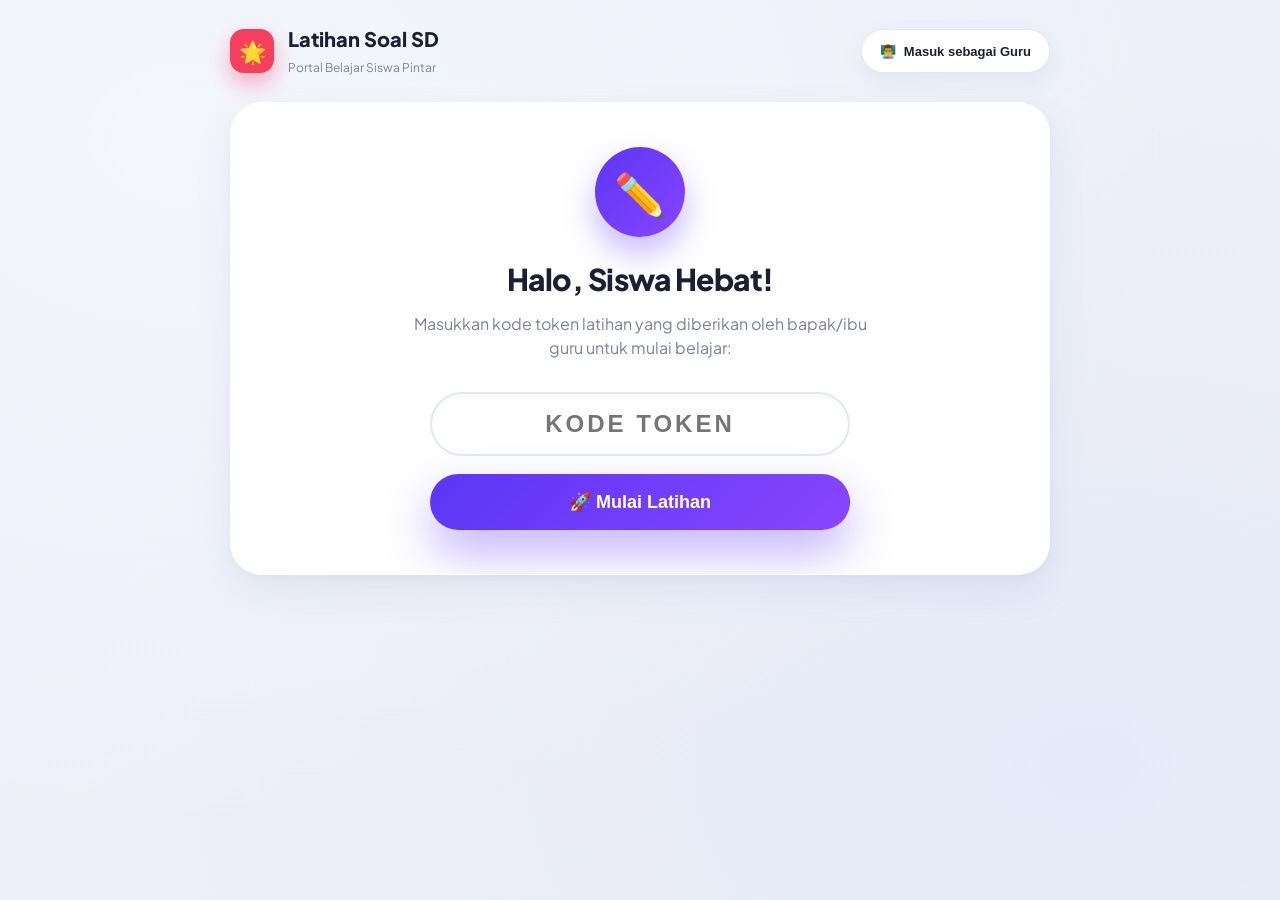
==== commit 14e0bb40: "feat: redesign dashboard desktop & mobile bottom dock matching mockups" ====
--- a/index.html
+++ b/index.html
@@ -61,17 +61,18 @@
        PORTAL GURU (DASHBOARD, KELAS, BANK SOAL, PAKET, TOKEN, HASIL)
        ======================================================================== -->
   <div id="teacher-container" class="teacher-wrapper hidden">
-    <!-- Sidebar Guru (Dock Kiri Elegan seperti Referensi) -->
+    <!-- Sidebar Guru (Dock Kiri Elegan - Desain Dark Navy & Maskot Guru) -->
     <aside class="teacher-sidebar" id="teacherSidebar">
       <div class="sidebar-header">
         <div class="sidebar-logo">
           <div class="logo-icon-wrap">🎒</div>
           <div>
             <div class="logo-title">Guru Pintar</div>
-            <div class="logo-subtitle">LMS Soal SD</div>
-          </div>
-        </div>
-      </div>
+            <div class="logo-subtitle">LMS SOAL SD</div>
+          </div>
+        </div>
+      </div>
+
       <ul class="sidebar-menu">
         <li class="sidebar-item active" data-view="dashboard">
           <a href="javascript:void(0)" onclick="app.switchTeacherView('dashboard')">
@@ -81,19 +82,19 @@
         </li>
         <li class="sidebar-item" data-view="kelas">
           <a href="javascript:void(0)" onclick="app.switchTeacherView('kelas')">
-            <span class="sidebar-icon">🏫</span>
+            <span class="sidebar-icon">👥</span>
             <span class="sidebar-label">Kelas & Siswa</span>
           </a>
         </li>
         <li class="sidebar-item" data-view="banksoal">
           <a href="javascript:void(0)" onclick="app.switchTeacherView('banksoal')">
-            <span class="sidebar-icon">📚</span>
+            <span class="sidebar-icon">📑</span>
             <span class="sidebar-label">Bank Soal</span>
           </a>
         </li>
         <li class="sidebar-item" data-view="paket">
           <a href="javascript:void(0)" onclick="app.switchTeacherView('paket')">
-            <span class="sidebar-icon">📝</span>
+            <span class="sidebar-icon">📄</span>
             <span class="sidebar-label">Paket Latihan</span>
           </a>
         </li>
@@ -116,10 +117,58 @@
           </a>
         </li>
       </ul>
-      <div class="sidebar-footer">
-        <button class="btn-logout-pill" onclick="auth.logout()">
-          <span>🚪</span> Keluar Akun
-        </button>
+
+      <!-- Maskot Guru & Pesan Cerdas -->
+      <div class="sidebar-mascot-card">
+        <div class="mascot-speech-bubble">
+          Bersama Membangun Generasi Cerdas 💖
+        </div>
+        <div class="mascot-img-wrap">
+          <svg class="mascot-svg" viewBox="0 0 160 160" fill="none" xmlns="http://www.w3.org/2000/svg">
+            <circle cx="80" cy="80" r="72" fill="url(#mascotBgGrad)" opacity="0.25"/>
+            <!-- Teacher Outfit & Body -->
+            <path d="M42 155 C42 118 60 106 80 106 C100 106 118 118 118 155 Z" fill="#92400e"/>
+            <path d="M56 112 L80 148 L104 112 Z" fill="#ffffff"/>
+            <path d="M72 118 L80 150 L88 118 Z" fill="#3b82f6"/>
+            <!-- Binder / Notebook in Left Arm -->
+            <rect x="42" y="120" width="22" height="30" rx="4" fill="#0284c7" transform="rotate(-15 42 120)"/>
+            <rect x="45" y="122" width="16" height="26" rx="2" fill="#e0f2fe" transform="rotate(-15 45 122)"/>
+            <!-- Neck & Face -->
+            <rect x="74" y="88" width="12" height="18" rx="6" fill="#fcd34d"/>
+            <circle cx="80" cy="65" r="28" fill="#fcd34d"/>
+            <!-- Hair & Ponytail -->
+            <path d="M52 62 C52 38 68 32 86 34 C104 36 110 48 108 66 C102 58 96 50 80 50 C65 50 56 56 52 62 Z" fill="#1f2937"/>
+            <path d="M44 52 C36 56 32 70 40 80 C44 84 48 80 48 74 C48 66 46 58 44 52 Z" fill="#1f2937"/>
+            <circle cx="50" cy="62" r="5" fill="#f43f5e"/>
+            <!-- Eyes & Cheeks -->
+            <ellipse cx="72" cy="64" rx="3" ry="4" fill="#1f2937"/>
+            <ellipse cx="88" cy="64" rx="3" ry="4" fill="#1f2937"/>
+            <circle cx="73" cy="63" r="1.2" fill="#ffffff"/>
+            <circle cx="89" cy="63" r="1.2" fill="#ffffff"/>
+            <ellipse cx="67" cy="71" rx="4" ry="2.5" fill="#f87171" opacity="0.6"/>
+            <ellipse cx="93" cy="71" rx="4" ry="2.5" fill="#f87171" opacity="0.6"/>
+            <path d="M74 74 Q80 81 86 74" stroke="#b91c1c" stroke-width="2.5" stroke-linecap="round" fill="none"/>
+            <!-- Right Arm Pointing Up -->
+            <path d="M110 115 L124 88 C125 85 129 86 129 90 L123 118 Z" fill="#fcd34d"/>
+            <circle cx="126" cy="85" r="4.5" fill="#fcd34d"/>
+            <defs>
+              <linearGradient id="mascotBgGrad" x1="0%" y1="0%" x2="100%" y2="100%">
+                <stop offset="0%" stop-color="#38bdf8"/>
+                <stop offset="100%" stop-color="#6366f1"/>
+              </linearGradient>
+            </defs>
+          </svg>
+        </div>
+      </div>
+
+      <!-- User Profile Pill Footer -->
+      <div class="sidebar-user-pill">
+        <div class="user-pill-avatar">👩‍🏫</div>
+        <div class="user-pill-info">
+          <span class="user-pill-greeting">Selamat datang,</span>
+          <span class="user-pill-name" id="sidebarTeacherName">Guru</span>
+        </div>
+        <button class="user-pill-arrow" onclick="auth.logout()" title="Keluar Akun">🚪</button>
       </div>
     </aside>
 
@@ -128,14 +177,14 @@
       <header class="teacher-header">
         <div class="header-left">
           <button class="mobile-menu-btn" onclick="app.toggleSidebar()">☰</button>
+          <div class="header-avatar-badge">
+            <span>👩‍🏫</span>
+          </div>
           <div>
             <h1 class="header-greeting">
-              Selamat Datang, <span id="teacherGreeting">Bpk/Ibu Guru</span> 👋
+              Selamat Datang, <span id="teacherGreeting">Ibu Guru</span> 👋
             </h1>
-            <div class="header-subtitle-wrap">
-              <span id="teacherPageTitle" class="header-subtitle">Dashboard Utama</span>
-              <span class="header-subtitle-arrow">⌄</span>
-            </div>
+            <p class="header-subtitle"><span id="teacherPageTitle">Dashboard Utama</span> • LMS Guru Pintar</p>
           </div>
         </div>
 
@@ -144,241 +193,279 @@
             <span>🔍</span>
             <input type="text" placeholder="Cari di sini..." />
           </div>
-          <button class="top-icon-btn" title="Bantuan" onclick="app.showToast('Pilih menu di sidebar untuk mengelola latihan soal siswa.', 'info')">
-            <span>❓</span>
+          <button class="top-notif-btn" title="Notifikasi" onclick="app.showToast('Tidak ada notifikasi baru saat ini.', 'info')">
+            <span>🔔</span>
+            <span class="notif-badge">3</span>
           </button>
-          <div class="top-profile-pill">
-            <div class="profile-avatar">
-              <span>👨‍🏫</span>
-              <span class="online-status-dot"></span>
-            </div>
-            <span class="profile-role">Guru</span>
+          <div class="top-profile-pill" onclick="app.switchTeacherView('pengaturan')">
+            <div class="profile-avatar">👩‍🏫</div>
+            <span class="profile-role">Guru ⌄</span>
           </div>
         </div>
       </header>
 
       <div class="teacher-content">
-        <!-- 1. DASHBOARD VIEW (Persis Struktur Referensi Desain) -->
+        <!-- 1. DASHBOARD VIEW (Persis Mockup Referensi) -->
         <div id="view-dashboard" class="t-view">
 
-          <!-- Section 1: Bills / Ringkasan Kartu Utama dengan Tab Aksen -->
-          <div class="section-header">
-            <div class="section-title-wrap">
-              <h2 class="section-title">Ringkasan Utama</h2>
-              <span class="section-subtitle">Statistik pembelajaran dan bank soal aktif</span>
-            </div>
-            <span class="section-toggle">⌄</span>
-          </div>
-
-          <div class="stat-grid-ref">
-            <!-- Card 1: Total Kelas -->
-            <div class="clay-stat-card card-accent-blue">
-              <div class="stat-card-top">
-                <div class="stat-card-icon-pill icon-blue">🏫</div>
-                <div class="stat-card-badge badge-pill-blue">+100% Siap</div>
+          <!-- BANNER HERO LANGIT BIRU CERIA ("SEMANGAT BELAJAR") -->
+          <div class="dashboard-hero-banner">
+            <div class="hero-banner-content">
+              <span class="hero-banner-tag">SEMANGAT BELAJAR</span>
+              <h2 class="hero-banner-title">Raih Cita-citamu, Jadi Anak Hebat!</h2>
+              <p class="hero-banner-desc">Dengan latihan soal yang tepat, kamu bisa mencapai hasil terbaik. Terus semangat ya!</p>
+            </div>
+            <div class="hero-banner-illustration">
+              <div class="hero-banner-badge">Belajar Hari Ini Untuk Masa Depan 💖</div>
+              <svg class="hero-kids-svg" viewBox="0 0 240 140" fill="none" xmlns="http://www.w3.org/2000/svg">
+                <!-- Background Cloud & School -->
+                <ellipse cx="60" cy="50" rx="35" ry="16" fill="rgba(255,255,255,0.3)"/>
+                <ellipse cx="180" cy="40" rx="40" ry="18" fill="rgba(255,255,255,0.25)"/>
+                <rect x="20" y="70" width="55" height="45" rx="4" fill="rgba(255,255,255,0.85)"/>
+                <polygon points="15,70 47.5,45 80,70" fill="#e11d48"/>
+                <rect x="42" y="55" width="11" height="15" fill="#f8fafc"/>
+                <circle cx="47.5" cy="62" r="3" fill="#3b82f6"/>
+
+                <!-- Boy Student (Left) -->
+                <rect x="95" y="75" width="34" height="45" rx="8" fill="#ffffff"/>
+                <rect x="98" y="105" width="28" height="25" rx="4" fill="#e11d48"/>
+                <polygon points="110,80 114,80 112,94" fill="#e11d48"/>
+                <circle cx="112" cy="55" r="16" fill="#fcd34d"/>
+                <path d="M96 52 C96 38 106 36 118 36 C128 36 130 46 128 54 C122 48 116 46 104 48 Z" fill="#1f2937"/>
+                <ellipse cx="107" cy="54" rx="2" ry="2.5" fill="#1f2937"/>
+                <ellipse cx="117" cy="54" rx="2" ry="2.5" fill="#1f2937"/>
+                <path d="M108 61 Q112 66 116 61" stroke="#b91c1c" stroke-width="2" stroke-linecap="round"/>
+                <path d="M96 82 L84 62 C82 58 86 56 89 59 L100 78 Z" fill="#fcd34d"/>
+                <circle cx="83" cy="59" r="4.5" fill="#fcd34d"/>
+
+                <!-- Girl Student (Right) -->
+                <rect x="142" y="75" width="34" height="45" rx="8" fill="#ffffff"/>
+                <rect x="145" y="105" width="28" height="25" rx="4" fill="#e11d48"/>
+                <polygon points="157,80 161,80 159,94" fill="#e11d48"/>
+                <circle cx="159" cy="55" r="16" fill="#fcd34d"/>
+                <path d="M143 54 C143 38 153 36 165 36 C175 36 177 46 175 56 C169 48 163 46 151 48 Z" fill="#1f2937"/>
+                <path d="M138 46 C134 48 132 58 138 64 C140 60 140 52 138 46 Z" fill="#1f2937"/>
+                <path d="M180 46 C184 48 186 58 180 64 C178 60 178 52 180 46 Z" fill="#1f2937"/>
+                <circle cx="140" cy="52" r="3" fill="#e11d48"/>
+                <circle cx="178" cy="52" r="3" fill="#e11d48"/>
+                <ellipse cx="154" cy="54" rx="2" ry="2.5" fill="#1f2937"/>
+                <ellipse cx="164" cy="54" rx="2" ry="2.5" fill="#1f2937"/>
+                <path d="M155 61 Q159 66 163 61" stroke="#b91c1c" stroke-width="2" stroke-linecap="round"/>
+                <path d="M174 82 L186 62 C188 58 184 56 181 59 L170 78 Z" fill="#fcd34d"/>
+                <circle cx="187" cy="59" r="4.5" fill="#fcd34d"/>
+              </svg>
+            </div>
+          </div>
+
+          <!-- 5 KARTU STATISTIK (SESUAI MOCKUP 5 KOLOM) -->
+          <div class="stat-cards-row">
+            <!-- 1. Total Kelas -->
+            <div class="modern-stat-card" onclick="app.switchTeacherView('kelas')">
+              <div class="stat-card-icon stat-icon-blue">👥</div>
+              <div class="stat-card-label">Total Kelas</div>
+              <div class="stat-card-number" id="dashTotalKelas">0</div>
+              <div class="stat-card-foot">
+                <span>Kelas aktif terdaftar</span>
+                <span class="stat-card-arrow stat-arrow-blue">→</span>
               </div>
-              <div class="stat-card-middle">
-                <span class="stat-sublabel">Total Kelas</span>
-                <div class="stat-main-number" id="dashTotalKelas">0</div>
+            </div>
+
+            <!-- 2. Paket Aktif -->
+            <div class="modern-stat-card" onclick="app.switchTeacherView('paket')">
+              <div class="stat-card-icon stat-icon-green">📄</div>
+              <div class="stat-card-label">Paket Aktif</div>
+              <div class="stat-card-number" id="dashPaketAktif">0</div>
+              <div class="stat-card-foot">
+                <span>Siap dikerjakan siswa</span>
+                <span class="stat-card-arrow stat-arrow-green">→</span>
               </div>
-              <div class="stat-card-footer">
-                <span class="text-muted-xs">Kelas aktif terdaftar</span>
+            </div>
+
+            <!-- 3. Soal di Bank -->
+            <div class="modern-stat-card" onclick="app.switchTeacherView('banksoal')">
+              <div class="stat-card-icon stat-icon-yellow">📑</div>
+              <div class="stat-card-label">Soal di Bank</div>
+              <div class="stat-card-number" id="dashTotalSoal">0</div>
+              <div class="stat-card-foot">
+                <span>Koleksi bank soal</span>
+                <span class="stat-card-arrow stat-arrow-yellow">→</span>
               </div>
-              <div class="card-edge-tab tab-blue"></div>
-            </div>
-
-            <!-- Card 2: Paket Aktif -->
-            <div class="clay-stat-card card-accent-cyan">
-              <div class="stat-card-top">
-                <div class="stat-card-icon-pill icon-cyan">📝</div>
-                <div class="stat-card-badge badge-pill-cyan">Terbit</div>
+            </div>
+
+            <!-- 4. Siswa Mengerjakan -->
+            <div class="modern-stat-card" onclick="app.switchTeacherView('hasil')">
+              <div class="stat-card-icon stat-icon-pink">🎯</div>
+              <div class="stat-card-label">Siswa Mengerjakan</div>
+              <div class="stat-card-number" id="dashTotalPengerjaan">0</div>
+              <div class="stat-card-foot">
+                <span>Total sesi pengerjaan</span>
+                <span class="stat-card-arrow stat-arrow-pink">→</span>
               </div>
-              <div class="stat-card-middle">
-                <span class="stat-sublabel">Paket Aktif</span>
-                <div class="stat-main-number" id="dashPaketAktif">0</div>
+            </div>
+
+            <!-- 5. Rata-rata Nilai -->
+            <div class="modern-stat-card" onclick="app.switchTeacherView('hasil')">
+              <div class="stat-card-icon stat-icon-purple">📊</div>
+              <div class="stat-card-label">Rata-rata Nilai</div>
+              <div class="stat-card-number" id="dashRataRata">0</div>
+              <div class="stat-card-foot">
+                <span>Nilai keseluruhan</span>
+                <span class="stat-card-arrow stat-arrow-purple">→</span>
               </div>
-              <div class="stat-card-footer">
-                <span class="text-muted-xs">Siap dikerjakan siswa</span>
+            </div>
+          </div>
+
+          <!-- BAGIAN TENGAH 3 KOLOM: SPEEDOMETER UNGU + BAR CHART + AKSI CEPAT -->
+          <div class="dashboard-middle-grid">
+            <!-- Kolom 1: Purple Gradient Gauge Card -->
+            <div class="middle-purple-card">
+              <div class="purple-card-header">
+                <span class="purple-card-badge">Rata-rata Nilai</span>
               </div>
-              <div class="card-edge-tab tab-cyan"></div>
-            </div>
-
-            <!-- Card 3: Soal di Bank -->
-            <div class="clay-stat-card card-accent-amber">
-              <div class="stat-card-top">
-                <div class="stat-card-icon-pill icon-amber">📚</div>
-                <div class="stat-card-badge badge-pill-amber">Tersedia</div>
-              </div>
-              <div class="stat-card-middle">
-                <span class="stat-sublabel">Soal di Bank</span>
-                <div class="stat-main-number" id="dashTotalSoal">0</div>
-              </div>
-              <div class="stat-card-footer">
-                <span class="text-muted-xs">Koleksi bank soal</span>
-              </div>
-              <div class="card-edge-tab tab-amber"></div>
-            </div>
-
-            <!-- Card 4: Siswa Mengerjakan -->
-            <div class="clay-stat-card card-accent-green">
-              <div class="stat-card-top">
-                <div class="stat-card-icon-pill icon-green">🎯</div>
-                <div class="stat-card-badge badge-pill-green">Aktif</div>
-              </div>
-              <div class="stat-card-middle">
-                <span class="stat-sublabel">Siswa Mengerjakan</span>
-                <div class="stat-main-number" id="dashTotalPengerjaan">0</div>
-              </div>
-              <div class="stat-card-footer">
-                <span class="text-muted-xs">Total sesi pengerjaan</span>
-              </div>
-              <div class="card-edge-tab tab-green"></div>
-            </div>
-          </div>
-
-          <!-- Section 2: Invoices / Hero Purple Card + Aksi Cepat + Bar Chart -->
-          <div class="section-header" style="margin-top: 24px;">
-            <div class="section-title-wrap">
-              <h2 class="section-title">Performa & Evaluasi</h2>
-              <span class="section-subtitle">Tingkat capaian nilai dan tindakan cepat</span>
-            </div>
-            <span class="section-toggle">⌄</span>
-          </div>
-
-          <div class="dashboard-hero-row">
-            <!-- HERO PURPLE CARD DENGAN SPEEDOMETER GAUGE -->
-            <div class="hero-purple-card">
-              <div class="hero-card-header">
-                <span class="hero-badge">Rata-rata Nilai</span>
-                <button class="hero-menu-dots">⋮</button>
-              </div>
-
-              <div class="hero-gauge-wrap">
-                <svg class="hero-gauge-svg" viewBox="0 0 160 90">
-                  <path d="M 20 80 A 60 60 0 0 1 140 80" fill="none" stroke="rgba(255,255,255,0.2)" stroke-width="14" stroke-linecap="round"/>
-                  <path d="M 20 80 A 60 60 0 0 1 125 45" fill="none" stroke="url(#heroGaugeGrad)" stroke-width="14" stroke-linecap="round"/>
+              <div class="purple-gauge-container">
+                <svg class="purple-gauge-svg" viewBox="0 0 180 110">
+                  <path d="M 25 95 A 65 65 0 0 1 155 95" fill="none" stroke="rgba(255,255,255,0.2)" stroke-width="14" stroke-linecap="round"/>
+                  <path d="M 25 95 A 65 65 0 0 1 142 55" fill="none" stroke="url(#gaugeCyanGrad)" stroke-width="14" stroke-linecap="round"/>
                   <defs>
-                    <linearGradient id="heroGaugeGrad" x1="0%" y1="0%" x2="100%" y2="0%">
-                      <stop offset="0%" stop-color="#38ef7d"/>
-                      <stop offset="50%" stop-color="#11998e"/>
-                      <stop offset="100%" stop-color="#ffffff"/>
+                    <linearGradient id="gaugeCyanGrad" x1="0%" y1="0%" x2="100%" y2="0%">
+                      <stop offset="0%" stop-color="#38bdf8"/>
+                      <stop offset="100%" stop-color="#06b6d4"/>
                     </linearGradient>
                   </defs>
                 </svg>
-                <div class="hero-gauge-value">
-                  <span id="dashRataRata">0</span>
-                  <span class="hero-gauge-unit">Rata-Rata</span>
+                <div class="purple-gauge-center">
+                  <span class="purple-gauge-val" id="dashHeroGaugeVal">82.5</span>
+                  <span class="purple-gauge-unit">RATA-RATA</span>
                 </div>
               </div>
-
-              <div class="hero-card-body">
-                <div class="hero-stat-label">Capaian Skor Siswa</div>
-                <div class="hero-stat-desc">Akumulasi hasil seluruh paket latihan</div>
+              <div class="purple-card-footer">
+                <span>Terus tingkatkan prestasi siswa! 📈</span>
               </div>
             </div>
 
-            <!-- KARTU AKSI CEPAT & STATUS -->
-            <div class="hero-side-cards">
-              <div class="clay-stat-card quick-action-clay-card">
-                <div class="flex items-center justify-between" style="margin-bottom: 12px;">
-                  <div class="flex items-center gap-2">
-                    <span style="font-size: 18px;">⚡</span>
-                    <span style="font-weight: 800; font-size: 14px;">Aksi Cepat</span>
-                  </div>
-                  <span class="stat-card-badge badge-pill-cyan">Guru</span>
+            <!-- Kolom 2: Performa & Evaluasi Bar Chart -->
+            <div class="middle-chart-card">
+              <div class="chart-card-top">
+                <div>
+                  <h3 class="chart-card-title">Performa & Evaluasi</h3>
+                  <p class="chart-card-subtitle">Tingkat capaian nilai dan tinjauan cepat</p>
                 </div>
-                <div class="flex flex-col gap-2">
-                  <button class="btn btn-primary btn-pill-action" onclick="bankSoal.openModal()">
-                    <span>➕</span> Buat Soal Baru
-                  </button>
-                  <button class="btn btn-success btn-pill-action" onclick="paketLatihan.openModal()">
-                    <span>📝</span> Buat Paket Latihan
-                  </button>
-                  <button class="btn btn-secondary btn-pill-action" onclick="kelas.openModal()">
-                    <span>🏫</span> Tambah Kelas Baru
-                  </button>
+                <div class="chart-filter-pill">
+                  <span>7 Hari Terakhir</span> <span>⌄</span>
                 </div>
               </div>
-
-              <div class="clay-stat-card status-mini-card">
-                <div class="flex items-center justify-between">
-                  <div class="flex items-center gap-2">
-                    <span style="font-size: 20px;">🔑</span>
-                    <div>
-                      <div style="font-weight: 700; font-size: 13px;">Token Akses Siswa</div>
-                      <div class="text-muted-xs">Siap dibagikan ke kelas</div>
+              <div class="bar-chart-with-axis">
+                <div class="chart-y-axis">
+                  <span>100</span>
+                  <span>75</span>
+                  <span>50</span>
+                  <span>25</span>
+                  <span>0</span>
+                </div>
+                <div class="chart-bars-area">
+                  <div class="chart-grid-line" style="top: 0%;"></div>
+                  <div class="chart-grid-line" style="top: 25%;"></div>
+                  <div class="chart-grid-line" style="top: 50%;"></div>
+                  <div class="chart-grid-line" style="top: 75%;"></div>
+                  <div class="chart-grid-line" style="top: 100%;"></div>
+
+                  <div class="chart-bars-flex">
+                    <div class="bar-item">
+                      <div class="bar-track"><div class="bar-fill" style="height: 48%;"></div></div>
+                      <span class="bar-lbl">Sen</span>
+                    </div>
+                    <div class="bar-item">
+                      <div class="bar-track"><div class="bar-fill" style="height: 68%;"></div></div>
+                      <span class="bar-lbl">Sel</span>
+                    </div>
+                    <div class="bar-item">
+                      <div class="bar-track"><div class="bar-fill" style="height: 56%;"></div></div>
+                      <span class="bar-lbl">Rab</span>
+                    </div>
+                    <div class="bar-item active">
+                      <div class="bar-track"><div class="bar-fill bar-fill-highlight" style="height: 92%;"></div></div>
+                      <span class="bar-lbl bar-lbl-highlight">Kam</span>
+                    </div>
+                    <div class="bar-item">
+                      <div class="bar-track"><div class="bar-fill" style="height: 78%;"></div></div>
+                      <span class="bar-lbl">Jum</span>
+                    </div>
+                    <div class="bar-item">
+                      <div class="bar-track"><div class="bar-fill" style="height: 62%;"></div></div>
+                      <span class="bar-lbl">Sab</span>
+                    </div>
+                    <div class="bar-item">
+                      <div class="bar-track"><div class="bar-fill" style="height: 40%;"></div></div>
+                      <span class="bar-lbl">Min</span>
                     </div>
                   </div>
-                  <button class="btn btn-primary btn-sm" onclick="app.switchTeacherView('token')">Kelola</button>
                 </div>
               </div>
             </div>
 
-            <!-- KARTU BAR CHART AKTIVITAS (Seperti di Referensi) -->
-            <div class="clay-stat-card chart-clay-card">
-              <div class="chart-header">
-                <div>
-                  <div class="chart-month-pill">Aktivitas Latihan</div>
-                  <span class="text-muted-xs">Tren pengerjaan siswa 7 hari terakhir</span>
-                </div>
-                <button class="hero-menu-dots text-muted">⋮</button>
+            <!-- Kolom 3: ⚡ Aksi Cepat -->
+            <div class="middle-actions-card">
+              <div class="actions-card-header">
+                <span class="actions-card-title">⚡ Aksi Cepat</span>
               </div>
-
-              <div class="chart-bars-wrap">
-                <div class="chart-bar-col">
-                  <div class="chart-bar-fill" style="height: 45%;"></div>
-                  <span class="chart-bar-lbl">Sen</span>
-                </div>
-                <div class="chart-bar-col">
-                  <div class="chart-bar-fill" style="height: 70%;"></div>
-                  <span class="chart-bar-lbl">Sel</span>
-                </div>
-                <div class="chart-bar-col">
-                  <div class="chart-bar-fill" style="height: 55%;"></div>
-                  <span class="chart-bar-lbl">Rab</span>
-                </div>
-                <div class="chart-bar-col">
-                  <div class="chart-bar-fill active" style="height: 95%;"></div>
-                  <span class="chart-bar-lbl font-bold text-primary">Kam</span>
-                </div>
-                <div class="chart-bar-col">
-                  <div class="chart-bar-fill" style="height: 80%;"></div>
-                  <span class="chart-bar-lbl">Jum</span>
-                </div>
-                <div class="chart-bar-col">
-                  <div class="chart-bar-fill" style="height: 60%;"></div>
-                  <span class="chart-bar-lbl">Sab</span>
-                </div>
-                <div class="chart-bar-col">
-                  <div class="chart-bar-fill" style="height: 35%;"></div>
-                  <span class="chart-bar-lbl">Min</span>
-                </div>
+              <div class="actions-list">
+                <button class="action-pill-btn pill-btn-purple" onclick="bankSoal.openModal()">
+                  <div class="pill-btn-left">
+                    <span class="pill-btn-icon">➕</span>
+                    <span class="pill-btn-text">Buat Soal Baru</span>
+                  </div>
+                  <span class="pill-btn-arrow">›</span>
+                </button>
+
+                <button class="action-pill-btn pill-btn-green" onclick="paketLatihan.openModal()">
+                  <div class="pill-btn-left">
+                    <span class="pill-btn-icon">📄</span>
+                    <span class="pill-btn-text">Buat Paket Latihan</span>
+                  </div>
+                  <span class="pill-btn-arrow">›</span>
+                </button>
+
+                <button class="action-pill-btn pill-btn-blue" onclick="kelas.openModal()">
+                  <div class="pill-btn-left">
+                    <span class="pill-btn-icon">👥</span>
+                    <span class="pill-btn-text">Tambah Kelas Baru</span>
+                  </div>
+                  <span class="pill-btn-arrow">›</span>
+                </button>
+
+                <button class="action-pill-btn pill-btn-orange" onclick="app.switchTeacherView('token')">
+                  <div class="pill-btn-left">
+                    <span class="pill-btn-icon">🔑</span>
+                    <span class="pill-btn-text">Token Akses Siswa</span>
+                  </div>
+                  <span class="pill-btn-arrow">›</span>
+                </button>
               </div>
             </div>
           </div>
 
-          <!-- Section 3: History / Aktivitas Siswa Terbaru -->
-          <div class="section-header" style="margin-top: 24px;">
-            <div class="section-title-wrap">
-              <h2 class="section-title">Aktivitas Siswa Terbaru</h2>
-              <span class="section-subtitle">Riwayat pengerjaan latihan yang baru dikumpulkan</span>
-            </div>
-            <span class="section-toggle">⌄</span>
-          </div>
-
-          <div class="clay-stat-card history-card">
+          <!-- BAGIAN BAWAH: AKTIVITAS SISWA TERBARU -->
+          <div class="section-header-flex">
+            <div>
+              <h3 class="recent-title">Aktivitas Siswa Terbaru</h3>
+              <p class="recent-subtitle">Riwayat pengerjaan latihan yang baru dikumpulkan</p>
+            </div>
+            <button class="btn-lihat-semua" onclick="app.switchTeacherView('hasil')">Lihat Semua</button>
+          </div>
+
+          <div class="recent-table-card">
             <div class="table-responsive">
-              <table class="data-table ref-table">
+              <table class="recent-styled-table">
                 <thead>
                   <tr>
-                    <th>Nama Siswa</th>
-                    <th>Paket Latihan</th>
-                    <th>Nilai Akhir</th>
-                    <th>Waktu Pengumpulan</th>
+                    <th>NAMA SISWA</th>
+                    <th>PAKET LATIHAN</th>
+                    <th>NILAI AKHIR</th>
+                    <th>WAKTU PENGUMPULAN</th>
                   </tr>
                 </thead>
                 <tbody id="dashRecentTable">
-                  <tr><td colspan="4" class="text-center text-muted">Memuat aktivitas...</td></tr>
+                  <tr><td colspan="4" class="text-center text-muted">Memuat aktivitas terbaru...</td></tr>
                 </tbody>
               </table>
             </div>
@@ -626,9 +713,14 @@
           <div class="card" style="max-width: 650px; margin-top: 20px;">
             <h3 style="font-size: 18px; font-weight: 700; margin-bottom: 12px;">Integritas Database Google Sheets</h3>
             <p class="text-muted" style="font-size: 13px; margin-bottom: 12px;">Verifikasi bahwa 10 sheet database dan folder Google Drive Media siap digunakan.</p>
-            <button class="btn btn-secondary" onclick="app.runDatabaseSetupVerification()">
-              <span>🔄</span> Jalankan Verifikasi Database
-            </button>
+            <div class="flex gap-2 flex-wrap">
+              <button class="btn btn-secondary" onclick="app.runDatabaseSetupVerification()">
+                <span>🔄</span> Jalankan Verifikasi Database
+              </button>
+              <button class="btn btn-secondary" onclick="app.fixDriveImages()">
+                <span>🖼️</span> Perbaiki Izin & URL Gambar Drive
+              </button>
+            </div>
           </div>
         </div>
       </div>
@@ -748,7 +840,7 @@
         </div>
 
         <div class="question-text" id="qQuestionText">Pertanyaan soal akan muncul di sini...</div>
-        <img id="qQuestionImage" class="question-image hidden" src="" alt="Gambar Soal">
+        <img id="qQuestionImage" class="question-image hidden" src="" alt="Gambar Soal" referrerpolicy="no-referrer">
 
         <div id="qAreaPilihanGanda" class="options-grid"></div>
 
@@ -1338,8 +1430,70 @@
     </div>
   </div>
 
+  <!-- ========================================================================
+       DOCK NAVIGASI BAWAH HP (Mobile Bottom Navigation)
+       Sesuai Mockup Referensi: Posisi Fixed di Bawah Layar HP
+       ======================================================================== -->
+  <nav class="mobile-bottom-nav" id="mobileBottomNav">
+    <button class="mobile-nav-btn active" data-view="dashboard" onclick="app.switchTeacherView('dashboard')">
+      <span class="mobile-nav-icon">🏠</span>
+      <span class="mobile-nav-label">Dashboard</span>
+    </button>
+    <button class="mobile-nav-btn" data-view="kelas" onclick="app.switchTeacherView('kelas')">
+      <span class="mobile-nav-icon">👥</span>
+      <span class="mobile-nav-label">Kelas & Siswa</span>
+    </button>
+    <button class="mobile-nav-btn" data-view="banksoal" onclick="app.switchTeacherView('banksoal')">
+      <span class="mobile-nav-icon">📑</span>
+      <span class="mobile-nav-label">Bank Soal</span>
+    </button>
+    <button class="mobile-nav-btn" data-view="paket" onclick="app.switchTeacherView('paket')">
+      <span class="mobile-nav-icon">📄</span>
+      <span class="mobile-nav-label">Paket Latihan</span>
+    </button>
+    <button class="mobile-nav-btn" onclick="app.toggleMobileMoreSheet()">
+      <span class="mobile-nav-icon">⋯</span>
+      <span class="mobile-nav-label">Lainnya</span>
+    </button>
+  </nav>
+
+  <!-- Bottom Sheet / Drawer untuk "Lainnya" pada HP -->
+  <div id="mobileMoreSheet" class="mobile-more-sheet hidden" onclick="if(event.target === this) app.toggleMobileMoreSheet()">
+    <div class="mobile-sheet-content">
+      <div class="mobile-sheet-header">
+        <span class="mobile-sheet-title">Menu Lainnya</span>
+        <button class="mobile-sheet-close" onclick="app.toggleMobileMoreSheet()">&times;</button>
+      </div>
+      <div class="mobile-sheet-grid">
+        <button class="sheet-item-btn" onclick="app.switchTeacherView('token'); app.toggleMobileMoreSheet();">
+          <span class="sheet-icon">🔑</span>
+          <span>Token Siswa</span>
+        </button>
+        <button class="sheet-item-btn" onclick="app.switchTeacherView('hasil'); app.toggleMobileMoreSheet();">
+          <span class="sheet-icon">📈</span>
+          <span>Hasil & Rekap</span>
+        </button>
+        <button class="sheet-item-btn" onclick="app.switchTeacherView('pengaturan'); app.toggleMobileMoreSheet();">
+          <span class="sheet-icon">⚙️</span>
+          <span>Pengaturan</span>
+        </button>
+        <button class="sheet-item-btn text-danger" onclick="auth.logout()">
+          <span class="sheet-icon">🚪</span>
+          <span>Keluar Akun</span>
+        </button>
+      </div>
+    </div>
+  </div>
+
+  <!-- Firebase SDK (Compat Version - Ringan & Non-blocking dengan defer) -->
+  <script defer src="https://www.gstatic.com/firebasejs/10.12.0/firebase-app-compat.js"></script>
+  <script defer src="https://www.gstatic.com/firebasejs/10.12.0/firebase-firestore-compat.js"></script>
+
   <!-- Scripts JavaScript (Path Relatif Kompatibel dengan Vercel & GitHub Pages) -->
   <script src="./assets/js/config.js"></script>
+  <script src="./assets/js/firebase-config.js"></script>
+  <script src="./assets/js/cache-service.js"></script>
+  <script src="./assets/js/firebase-service.js"></script>
   <script src="./assets/js/api.js"></script>
   <script src="./assets/js/auth.js"></script>
   <script src="./assets/js/dashboard.js"></script>
--- a/assets/css/style.css
+++ b/assets/css/style.css
@@ -349,25 +349,24 @@
   margin: 0 auto;
 }
 
-/* SIDEBAR DOCK KIRI (Persis di referensi) */
+/* SIDEBAR DOCK KIRI (Persis di referensi: Dark Navy #111633) */
 .teacher-sidebar {
-  width: 250px;
-  background: var(--bg-card-glass);
-  backdrop-filter: blur(20px);
-  -webkit-backdrop-filter: blur(20px);
-  border-radius: var(--radius-xl);
-  border: 1px solid var(--border-light);
-  box-shadow: var(--shadow-clay);
+  width: 260px;
+  background: #111633;
+  border-radius: 28px;
+  border: 1px solid rgba(255, 255, 255, 0.08);
+  box-shadow: 0 20px 45px rgba(17, 22, 51, 0.45);
   display: flex;
   flex-direction: column;
-  padding: 24px 16px;
+  padding: 24px 16px 20px;
   flex-shrink: 0;
   transition: all 0.3s cubic-bezier(0.16, 1, 0.3, 1);
   z-index: 1000;
+  color: #ffffff;
 }
 
 .sidebar-header {
-  margin-bottom: 28px;
+  margin-bottom: 24px;
   padding: 0 8px;
 }
 
@@ -378,34 +377,34 @@
 }
 
 .logo-icon-wrap {
-  width: 46px;
-  height: 46px;
-  border-radius: var(--radius-md);
-  background: var(--hero-purple-grad);
+  width: 44px;
+  height: 44px;
+  border-radius: 14px;
+  background: #f43f5e;
   display: flex;
   align-items: center;
   justify-content: center;
   font-size: 22px;
   color: #ffffff;
-  box-shadow: 0 10px 22px rgba(91, 54, 245, 0.35);
+  box-shadow: 0 10px 22px rgba(244, 63, 94, 0.4);
   flex-shrink: 0;
 }
 
 .logo-title {
   font-size: 18px;
   font-weight: 800;
-  color: var(--text-main);
+  color: #ffffff;
   letter-spacing: -0.4px;
   line-height: 1.1;
 }
 
 .logo-subtitle {
   font-size: 11px;
-  font-weight: 600;
-  color: var(--text-muted);
+  font-weight: 700;
+  color: #60a5fa;
   text-transform: uppercase;
   letter-spacing: 0.8px;
-  margin-top: 2px;
+  margin-top: 3px;
 }
 
 .sidebar-menu {
@@ -413,18 +412,17 @@
   display: flex;
   flex-direction: column;
   gap: 6px;
-  flex: 1;
 }
 
 .sidebar-item a {
   display: flex;
   align-items: center;
   gap: 14px;
-  padding: 13px 18px;
-  color: var(--text-muted);
+  padding: 12px 16px;
+  color: #8f9bb3;
   text-decoration: none;
   font-weight: 700;
-  font-size: 14px;
+  font-size: 13.5px;
   border-radius: var(--radius-pill);
   transition: all 0.2s cubic-bezier(0.16, 1, 0.3, 1);
 }
@@ -436,48 +434,112 @@
 }
 
 .sidebar-item a:hover {
-  background: #f1f3fd;
-  color: var(--text-main);
+  background: rgba(255, 255, 255, 0.08);
+  color: #ffffff;
   transform: translateX(3px);
 }
 
-/* Item aktif berbentuk white capsule dengan glowing text & shadow */
+/* Item aktif berbentuk vibrant blue pill */
 .sidebar-item.active a {
-  background: #ffffff;
-  color: var(--primary);
-  box-shadow: 0 8px 24px rgba(93, 60, 246, 0.16), 0 2px 6px rgba(0, 0, 0, 0.04);
+  background: #3861fb;
+  color: #ffffff;
+  box-shadow: 0 10px 24px rgba(56, 97, 251, 0.45);
   transform: none;
 }
 .sidebar-item.active .sidebar-icon {
   transform: scale(1.1);
 }
 
-.sidebar-footer {
+/* Maskot Guru di Sidebar */
+.sidebar-mascot-card {
   margin-top: auto;
-  padding-top: 18px;
-  border-top: 1px solid var(--border-subtle);
-}
-
-.btn-logout-pill {
+  margin-bottom: 14px;
+  background: rgba(255, 255, 255, 0.05);
+  border: 1px solid rgba(255, 255, 255, 0.1);
+  border-radius: 20px;
+  padding: 14px 12px 10px;
+  text-align: center;
+  position: relative;
+  overflow: hidden;
+}
+
+.mascot-speech-bubble {
+  background: #ffffff;
+  color: #1e293b;
+  font-size: 11px;
+  font-weight: 700;
+  padding: 6px 10px;
+  border-radius: 12px;
+  box-shadow: 0 4px 12px rgba(0, 0, 0, 0.15);
+  margin-bottom: 8px;
+  line-height: 1.3;
+  display: inline-block;
+}
+
+.mascot-svg {
   width: 100%;
+  max-width: 130px;
+  height: auto;
+  display: block;
+  margin: 0 auto;
+}
+
+/* Footer Sidebar Profile Pill */
+.sidebar-user-pill {
+  display: flex;
+  align-items: center;
+  gap: 10px;
+  padding: 8px 12px;
+  background: rgba(255, 255, 255, 0.07);
+  border: 1px solid rgba(255, 255, 255, 0.12);
+  border-radius: var(--radius-pill);
+  color: #ffffff;
+}
+
+.user-pill-avatar {
+  width: 32px;
+  height: 32px;
+  border-radius: 50%;
+  background: #3861fb;
   display: flex;
   align-items: center;
   justify-content: center;
-  gap: 8px;
-  padding: 11px 16px;
-  background: #ffffff;
-  border: 1px solid var(--border-subtle);
-  border-radius: var(--radius-pill);
-  color: var(--text-muted);
-  font-size: 13px;
+  font-size: 16px;
+}
+
+.user-pill-info {
+  display: flex;
+  flex-direction: column;
+  flex: 1;
+  min-width: 0;
+}
+
+.user-pill-greeting {
+  font-size: 10px;
+  color: #8f9bb3;
+}
+
+.user-pill-name {
+  font-size: 12px;
   font-weight: 700;
+  color: #ffffff;
+  white-space: nowrap;
+  overflow: hidden;
+  text-overflow: ellipsis;
+}
+
+.user-pill-arrow {
+  background: transparent;
+  border: none;
+  color: #8f9bb3;
   cursor: pointer;
-  transition: all 0.2s;
-}
-.btn-logout-pill:hover {
-  background: #fee8e8;
-  color: var(--accent-red);
-  border-color: #fca5a5;
+  font-size: 14px;
+  padding: 4px;
+  transition: color 0.2s;
+}
+
+.user-pill-arrow:hover {
+  color: #f87171;
 }
 
 /* KONTEN UTAMA GURU */
@@ -624,6 +686,58 @@
   font-size: 13px;
   font-weight: 700;
   color: var(--text-main);
+}
+
+.header-avatar-badge {
+  width: 44px;
+  height: 44px;
+  border-radius: 14px;
+  background: #ede9fe;
+  display: flex;
+  align-items: center;
+  justify-content: center;
+  font-size: 24px;
+  border: 1px solid #ddd6fe;
+  flex-shrink: 0;
+}
+
+.top-notif-btn {
+  position: relative;
+  width: 42px;
+  height: 42px;
+  border-radius: 50%;
+  background: #ffffff;
+  border: 1px solid var(--border-subtle);
+  display: flex;
+  align-items: center;
+  justify-content: center;
+  font-size: 18px;
+  cursor: pointer;
+  box-shadow: var(--shadow-clay-sm);
+  transition: all 0.2s;
+  color: var(--text-muted);
+}
+.top-notif-btn:hover {
+  transform: translateY(-1px);
+  background: #f8fafc;
+  color: var(--text-main);
+}
+
+.notif-badge {
+  position: absolute;
+  top: -2px;
+  right: -2px;
+  background: #ef4444;
+  color: #ffffff;
+  font-size: 10px;
+  font-weight: 800;
+  width: 18px;
+  height: 18px;
+  border-radius: 50%;
+  display: flex;
+  align-items: center;
+  justify-content: center;
+  border: 2px solid #ffffff;
 }
 
 .mobile-menu-btn {
@@ -643,285 +757,521 @@
 }
 
 /* ==========================================================================
-   DASHBOARD UTAMA - CLAY STAT CARDS (Persis di referensi: Bills)
+   BANNER HERO LANGIT BIRU CERIA ("SEMANGAT BELAJAR")
    ========================================================================== */
-.stat-grid-ref {
+.dashboard-hero-banner {
+  background: linear-gradient(135deg, #0284c7 0%, #38bdf8 100%);
+  border-radius: 28px;
+  padding: 24px 30px;
+  color: #ffffff;
+  display: flex;
+  align-items: center;
+  justify-content: space-between;
+  margin-bottom: 24px;
+  position: relative;
+  overflow: hidden;
+  box-shadow: 0 16px 36px rgba(2, 132, 199, 0.28);
+}
+
+.hero-banner-content {
+  max-width: 58%;
+  z-index: 2;
+}
+
+.hero-banner-tag {
+  display: inline-block;
+  padding: 5px 14px;
+  background: rgba(255, 255, 255, 0.22);
+  backdrop-filter: blur(8px);
+  border-radius: var(--radius-pill);
+  font-size: 11px;
+  font-weight: 800;
+  letter-spacing: 0.8px;
+  text-transform: uppercase;
+  margin-bottom: 10px;
+  border: 1px solid rgba(255, 255, 255, 0.35);
+}
+
+.hero-banner-title {
+  font-size: 26px;
+  font-weight: 800;
+  letter-spacing: -0.5px;
+  margin-bottom: 8px;
+  line-height: 1.2;
+}
+
+.hero-banner-desc {
+  font-size: 13.5px;
+  opacity: 0.95;
+  line-height: 1.5;
+}
+
+.hero-banner-illustration {
+  position: relative;
+  display: flex;
+  align-items: center;
+  justify-content: flex-end;
+  z-index: 2;
+}
+
+.hero-banner-badge {
+  position: absolute;
+  top: -8px;
+  right: 170px;
+  background: #ffffff;
+  color: #0284c7;
+  font-size: 11px;
+  font-weight: 800;
+  padding: 6px 14px;
+  border-radius: 14px;
+  white-space: nowrap;
+  box-shadow: 0 6px 18px rgba(0, 0, 0, 0.12);
+}
+
+.hero-kids-svg {
+  width: 220px;
+  height: auto;
+}
+
+/* ==========================================================================
+   5 KARTU STATISTIK (DESKTOP: 5 KOLOM SEJAJAR DENGAN ARROW CIRCLE)
+   ========================================================================== */
+.stat-cards-row {
   display: grid;
-  grid-template-columns: repeat(4, 1fr);
+  grid-template-columns: repeat(5, 1fr);
   gap: 16px;
   margin-bottom: 24px;
 }
 
-.clay-stat-card {
-  background: var(--bg-card);
-  border-radius: var(--radius-lg);
-  padding: 22px 20px;
+.modern-stat-card {
+  background: #ffffff;
+  border-radius: 20px;
+  padding: 18px 18px 14px;
   box-shadow: var(--shadow-clay);
-  border: 1px solid var(--border-light);
-  position: relative;
-  overflow: hidden;
+  border: 1px solid rgba(255, 255, 255, 0.8);
+  cursor: pointer;
+  transition: all 0.25s ease;
   display: flex;
   flex-direction: column;
-  transition: transform 0.22s cubic-bezier(0.16, 1, 0.3, 1), box-shadow 0.22s;
-}
-
-.clay-stat-card:hover {
-  transform: translateY(-3px);
+}
+
+.modern-stat-card:hover {
+  transform: translateY(-4px);
   box-shadow: var(--shadow-clay-hover);
 }
 
-.stat-card-top {
-  display: flex;
-  align-items: center;
-  justify-content: space-between;
-  margin-bottom: 14px;
-}
-
-.stat-card-icon-pill {
+.stat-card-icon {
   width: 40px;
   height: 40px;
-  border-radius: var(--radius-sm);
+  border-radius: 12px;
   display: flex;
   align-items: center;
   justify-content: center;
-  font-size: 18px;
-}
-.icon-blue { background: #e0e9fe; color: #2563eb; }
-.icon-cyan { background: #e0f7fa; color: #00acc1; }
-.icon-amber { background: #fef3c7; color: #d97706; }
-.icon-green { background: #d1fae5; color: #059669; }
-
-.stat-card-middle {
+  font-size: 20px;
   margin-bottom: 12px;
 }
-
-.stat-sublabel {
+.stat-icon-blue { background: #e0e7ff; color: #4338ca; }
+.stat-icon-green { background: #d1fae5; color: #047857; }
+.stat-icon-yellow { background: #fef3c7; color: #b45309; }
+.stat-icon-pink { background: #ffe4e6; color: #be123c; }
+.stat-icon-purple { background: #ede9fe; color: #6d28d9; }
+
+.stat-card-label {
   font-size: 12px;
+  font-weight: 600;
+  color: var(--text-muted);
+  margin-bottom: 4px;
+}
+
+.stat-card-number {
+  font-size: 26px;
+  font-weight: 800;
+  color: var(--text-main);
+  line-height: 1.1;
+  margin-bottom: 12px;
+}
+
+.stat-card-foot {
+  display: flex;
+  align-items: center;
+  justify-content: space-between;
+  font-size: 11px;
+  color: var(--text-muted);
+  margin-top: auto;
+}
+
+.stat-card-arrow {
+  width: 24px;
+  height: 24px;
+  border-radius: 50%;
+  display: flex;
+  align-items: center;
+  justify-content: center;
+  font-weight: 800;
+  font-size: 13px;
+  transition: transform 0.2s;
+}
+
+.modern-stat-card:hover .stat-card-arrow {
+  transform: translateX(3px);
+}
+.stat-arrow-blue { background: #e0e7ff; color: #4338ca; }
+.stat-arrow-green { background: #d1fae5; color: #047857; }
+.stat-arrow-yellow { background: #fef3c7; color: #b45309; }
+.stat-arrow-pink { background: #ffe4e6; color: #be123c; }
+.stat-arrow-purple { background: #ede9fe; color: #6d28d9; }
+
+/* ==========================================================================
+   BAGIAN TENGAH 3 KOLOM: SPEEDOMETER UNGU + BAR CHART + AKSI CEPAT
+   ========================================================================== */
+.dashboard-middle-grid {
+  display: grid;
+  grid-template-columns: 280px 1fr 300px;
+  gap: 20px;
+  margin-bottom: 24px;
+}
+
+/* Kolom 1: Purple Gradient Gauge Card */
+.middle-purple-card {
+  background: linear-gradient(135deg, #4f46e5 0%, #7c3aed 50%, #9333ea 100%);
+  border-radius: 24px;
+  padding: 22px;
+  color: #ffffff;
+  display: flex;
+  flex-direction: column;
+  box-shadow: 0 16px 36px rgba(124, 58, 237, 0.32);
+  position: relative;
+}
+
+.purple-card-badge {
+  display: inline-block;
+  padding: 5px 12px;
+  background: rgba(255, 255, 255, 0.2);
+  border-radius: var(--radius-pill);
+  font-size: 11px;
   font-weight: 700;
-  color: var(--text-muted);
-  display: block;
-  margin-bottom: 4px;
-}
-
-.stat-main-number {
-  font-size: 30px;
-  font-weight: 800;
-  color: var(--text-main);
-  letter-spacing: -0.8px;
-  line-height: 1.1;
-}
-
-.stat-card-footer {
-  margin-top: auto;
-}
-
-/* Colored Notch / Tab di sisi kanan kartu (Ciri khas referensi) */
-.card-edge-tab {
-  position: absolute;
-  top: 26%;
-  right: 0;
-  width: 6px;
-  height: 48%;
-  border-radius: 6px 0 0 6px;
-}
-.tab-blue { background: #2563eb; }
-.tab-cyan { background: #06b6d4; }
-.tab-amber { background: #f59e0b; }
-.tab-green { background: #10b981; }
-
-/* ==========================================================================
-   DASHBOARD HERO ROW (Persis di referensi: Invoices & Amount Owed Card)
-   ========================================================================== */
-.dashboard-hero-row {
-  display: grid;
-  grid-template-columns: 290px 320px 1fr;
-  gap: 18px;
-  margin-bottom: 24px;
-}
-
-/* HERO PURPLE CARD DENGAN GAUGE SPEEDOMETER (Amount Owed) */
-.hero-purple-card {
-  background: var(--hero-purple-grad);
-  border-radius: var(--radius-xl);
-  padding: 26px 22px;
-  color: #ffffff;
-  box-shadow: var(--shadow-hero);
-  position: relative;
-  overflow: hidden;
-  display: flex;
-  flex-direction: column;
-  justify-content: space-between;
-}
-
-.hero-purple-card::after {
-  content: '';
-  position: absolute;
-  top: -50px;
-  right: -50px;
-  width: 140px;
-  height: 140px;
-  border-radius: 50%;
-  background: rgba(255, 255, 255, 0.1);
-  pointer-events: none;
-}
-
-.hero-card-header {
-  display: flex;
-  align-items: center;
-  justify-content: space-between;
-  margin-bottom: 12px;
-}
-
-.hero-badge {
-  font-size: 13px;
-  font-weight: 700;
-  background: rgba(255, 255, 255, 0.2);
-  padding: 4px 12px;
-  border-radius: var(--radius-pill);
-}
-
-.hero-menu-dots {
-  background: none;
-  border: none;
-  color: #ffffff;
-  font-size: 18px;
-  cursor: pointer;
-}
-
-/* Semi-circular Gauge Meter */
-.hero-gauge-wrap {
+}
+
+.purple-gauge-container {
   position: relative;
   width: 100%;
-  max-width: 170px;
-  margin: 10px auto 16px;
-  text-align: center;
-}
-
-.hero-gauge-svg {
+  max-width: 190px;
+  margin: 10px auto 4px;
+}
+
+.purple-gauge-svg {
   width: 100%;
   height: auto;
   display: block;
 }
 
-.hero-gauge-value {
+.purple-gauge-center {
   position: absolute;
-  bottom: 0;
+  bottom: 12px;
+  left: 50%;
+  transform: translateX(-50%);
+  text-align: center;
+}
+
+.purple-gauge-val {
+  font-size: 28px;
+  font-weight: 800;
+  display: block;
+  line-height: 1;
+}
+
+.purple-gauge-unit {
+  font-size: 10px;
+  font-weight: 700;
+  letter-spacing: 1px;
+  opacity: 0.85;
+}
+
+.purple-card-footer {
+  margin-top: auto;
+  font-size: 12px;
+  font-weight: 600;
+  opacity: 0.92;
+  text-align: center;
+  padding-top: 10px;
+}
+
+/* Kolom 2: Performa & Evaluasi Bar Chart with Y-Axis */
+.middle-chart-card {
+  background: #ffffff;
+  border-radius: 24px;
+  padding: 22px;
+  box-shadow: var(--shadow-clay);
+  display: flex;
+  flex-direction: column;
+}
+
+.chart-card-top {
+  display: flex;
+  align-items: center;
+  justify-content: space-between;
+  margin-bottom: 20px;
+}
+
+.chart-card-title {
+  font-size: 16px;
+  font-weight: 800;
+  color: var(--text-main);
+}
+
+.chart-card-subtitle {
+  font-size: 12px;
+  color: var(--text-muted);
+}
+
+.chart-filter-pill {
+  display: flex;
+  align-items: center;
+  gap: 6px;
+  padding: 6px 14px;
+  background: #f1f5f9;
+  border-radius: var(--radius-pill);
+  font-size: 12px;
+  font-weight: 700;
+  color: var(--text-main);
+  cursor: pointer;
+}
+
+.bar-chart-with-axis {
+  display: flex;
+  gap: 12px;
+  flex: 1;
+  min-height: 180px;
+  padding-bottom: 6px;
+}
+
+.chart-y-axis {
+  display: flex;
+  flex-direction: column;
+  justify-content: space-between;
+  font-size: 11px;
+  color: #94a3b8;
+  font-weight: 600;
+  text-align: right;
+  padding-bottom: 24px;
+  width: 24px;
+}
+
+.chart-bars-area {
+  position: relative;
+  flex: 1;
+  display: flex;
+  flex-direction: column;
+}
+
+.chart-grid-line {
+  position: absolute;
   left: 0;
   right: 0;
-  text-align: center;
-}
-
-.hero-gauge-value span:first-child {
-  font-size: 34px;
-  font-weight: 800;
-  line-height: 1;
-  display: block;
-}
-
-.hero-gauge-unit {
-  font-size: 12px;
-  font-weight: 600;
-  opacity: 0.85;
-  text-transform: uppercase;
-  letter-spacing: 0.5px;
-}
-
-.hero-card-body {
-  text-align: center;
-  margin-top: 8px;
-}
-
-.hero-stat-label {
-  font-size: 15px;
-  font-weight: 800;
-  letter-spacing: -0.2px;
-}
-
-.hero-stat-desc {
-  font-size: 12px;
-  opacity: 0.8;
-  margin-top: 2px;
-}
-
-/* SISI TENGAH: KARTU AKSI CEPAT */
-.hero-side-cards {
+  height: 1px;
+  background: #f1f5f9;
+}
+
+.chart-bars-flex {
+  position: absolute;
+  inset: 0;
+  display: flex;
+  align-items: flex-end;
+  justify-content: space-around;
+  padding-bottom: 4px;
+}
+
+.bar-item {
   display: flex;
   flex-direction: column;
-  gap: 16px;
-}
-
-.quick-action-clay-card {
-  flex: 1;
-  padding: 20px;
-}
-
-.status-mini-card {
-  padding: 16px 20px;
-}
-
-/* SISI KANAN: BAR CHART AKTIVITAS (Persis di referensi: Mar 2021 Chart) */
-.chart-clay-card {
-  padding: 24px;
-  display: flex;
-  flex-direction: column;
-}
-
-.chart-header {
-  display: flex;
-  align-items: center;
-  justify-content: space-between;
-  margin-bottom: 24px;
-}
-
-.chart-month-pill {
-  font-size: 15px;
-  font-weight: 800;
-  color: var(--text-main);
-}
-
-.chart-bars-wrap {
-  display: flex;
-  align-items: flex-end;
-  justify-content: space-between;
-  gap: 12px;
-  height: 160px;
-  padding: 0 10px;
-  margin-top: auto;
-}
-
-.chart-bar-col {
-  flex: 1;
-  display: flex;
-  flex-direction: column;
-  align-items: center;
-  gap: 10px;
+  align-items: center;
+  gap: 8px;
   height: 100%;
   justify-content: flex-end;
-}
-
-.chart-bar-fill {
+  width: 32px;
+}
+
+.bar-track {
+  width: 18px;
+  height: calc(100% - 24px);
+  display: flex;
+  align-items: flex-end;
+  border-radius: var(--radius-pill);
+}
+
+.bar-fill {
   width: 100%;
-  max-width: 24px;
-  border-radius: var(--radius-pill);
-  background: #d8ddf4;
-  transition: all 0.3s ease;
-}
-
-.chart-bar-fill.active {
-  background: var(--hero-purple-grad);
-  box-shadow: 0 8px 18px rgba(91, 54, 245, 0.35);
-}
-
-.chart-bar-col:hover .chart-bar-fill {
-  background: var(--primary);
-  transform: scaleY(1.04);
-}
-
-.chart-bar-lbl {
+  border-radius: var(--radius-pill);
+  background: #cbd5e1;
+  transition: height 0.3s ease;
+}
+
+.bar-fill-highlight {
+  background: linear-gradient(180deg, #8b5cf6 0%, #6d28d9 100%);
+  box-shadow: 0 6px 14px rgba(139, 92, 246, 0.4);
+}
+
+.bar-lbl {
+  font-size: 11px;
+  font-weight: 600;
+  color: #94a3b8;
+}
+
+.bar-lbl-highlight {
+  color: #6d28d9;
+  font-weight: 800;
+}
+
+/* Kolom 3: ⚡ Aksi Cepat */
+.middle-actions-card {
+  background: #ffffff;
+  border-radius: 24px;
+  padding: 22px;
+  box-shadow: var(--shadow-clay);
+  display: flex;
+  flex-direction: column;
+}
+
+.actions-card-header {
+  margin-bottom: 16px;
+}
+
+.actions-card-title {
+  font-size: 16px;
+  font-weight: 800;
+  color: var(--text-main);
+}
+
+.actions-list {
+  display: flex;
+  flex-direction: column;
+  gap: 10px;
+  flex: 1;
+  justify-content: center;
+}
+
+.action-pill-btn {
+  width: 100%;
+  display: flex;
+  align-items: center;
+  justify-content: space-between;
+  padding: 12px 18px;
+  border-radius: var(--radius-pill);
+  border: none;
+  font-size: 13px;
+  font-weight: 700;
+  cursor: pointer;
+  transition: all 0.2s ease;
+  box-shadow: 0 4px 12px rgba(0, 0, 0, 0.04);
+}
+
+.action-pill-btn:hover {
+  transform: translateX(4px);
+}
+
+.pill-btn-left {
+  display: flex;
+  align-items: center;
+  gap: 10px;
+}
+
+.pill-btn-arrow {
+  font-size: 18px;
+  font-weight: 800;
+}
+
+.pill-btn-purple { background: #ede9fe; color: #5b21b6; }
+.pill-btn-green { background: #d1fae5; color: #065f46; }
+.pill-btn-blue { background: #e0e7ff; color: #3730a3; }
+.pill-btn-orange { background: #fef3c7; color: #92400e; }
+
+/* ==========================================================================
+   TABEL AKTIVITAS SISWA TERBARU (PERSIS MOCKUP REFERENSI)
+   ========================================================================== */
+.section-header-flex {
+  display: flex;
+  align-items: center;
+  justify-content: space-between;
+  margin-bottom: 14px;
+}
+
+.recent-title {
+  font-size: 17px;
+  font-weight: 800;
+  color: var(--text-main);
+}
+
+.recent-subtitle {
   font-size: 12px;
-  font-weight: 600;
   color: var(--text-muted);
 }
+
+.btn-lihat-semua {
+  background: transparent;
+  border: 1px solid var(--border-subtle);
+  padding: 6px 16px;
+  border-radius: var(--radius-pill);
+  font-size: 12px;
+  font-weight: 700;
+  color: #3861fb;
+  cursor: pointer;
+  transition: all 0.2s;
+}
+
+.btn-lihat-semua:hover {
+  background: #eff6ff;
+}
+
+.recent-table-card {
+  background: #ffffff;
+  border-radius: 20px;
+  padding: 18px;
+  box-shadow: var(--shadow-clay);
+}
+
+.recent-styled-table {
+  width: 100%;
+  border-collapse: collapse;
+  font-size: 13px;
+}
+
+.recent-styled-table th {
+  text-align: left;
+  padding: 10px 14px;
+  font-size: 11px;
+  font-weight: 700;
+  color: #94a3b8;
+  border-bottom: 1px solid #f1f5f9;
+  letter-spacing: 0.5px;
+}
+
+.recent-styled-table td {
+  padding: 14px;
+  border-bottom: 1px solid #f8fafc;
+  vertical-align: middle;
+}
+
+.student-avatar-circle {
+  width: 28px;
+  height: 28px;
+  border-radius: 50%;
+  background: #f1f5f9;
+  display: inline-flex;
+  align-items: center;
+  justify-content: center;
+  font-size: 14px;
+}
+
+.score-pill {
+  display: inline-block;
+  padding: 4px 12px;
+  border-radius: var(--radius-pill);
+  font-weight: 800;
+  font-size: 12px;
+}
+.score-high { background: #d1fae5; color: #047857; }
+.score-med { background: #fef3c7; color: #b45309; }
+.score-low { background: #fee2e2; color: #b91c1c; }
 
 /* ==========================================================================
    TABEL & RIWAYAT AKTIVITAS (Persis di referensi: History)
@@ -1475,60 +1825,232 @@
 /* ==========================================================================
    RESPONSIVE (MOBILE & TABLET)
    ========================================================================== */
+.mobile-bottom-nav {
+  display: none;
+}
+.mobile-more-sheet {
+  display: none;
+}
+
 @media (max-width: 1080px) {
-  .stat-grid-ref {
-    grid-template-columns: repeat(2, 1fr);
-  }
-
-  .dashboard-hero-row {
+  .stat-cards-row {
+    grid-template-columns: repeat(3, 1fr);
+  }
+  .stat-cards-row .modern-stat-card:nth-child(4),
+  .stat-cards-row .modern-stat-card:nth-child(5) {
+    grid-column: span 1.5;
+  }
+
+  .dashboard-middle-grid {
     grid-template-columns: 1fr 1fr;
   }
-
-  .chart-clay-card {
+  .middle-actions-card {
     grid-column: span 2;
   }
 }
 
 @media (max-width: 768px) {
   .teacher-wrapper {
-    padding: 12px 12px 30px;
+    padding: 12px 12px 90px;
+    flex-direction: column;
   }
 
   .teacher-sidebar {
-    position: fixed;
-    left: 0;
-    top: 0;
-    bottom: 0;
-    transform: translateX(-105%);
-    width: 270px;
-    border-radius: 0 var(--radius-xl) var(--radius-xl) 0;
-  }
-
-  .teacher-sidebar.open {
-    transform: translateX(0);
-    box-shadow: 0 20px 60px rgba(0, 0, 0, 0.3);
-  }
-
+    display: none !important;
+  }
+
+  .teacher-header {
+    padding: 14px 18px;
+    border-radius: 20px;
+    background: linear-gradient(135deg, #7c3aed 0%, #6366f1 100%);
+    color: #ffffff;
+    border: none;
+    box-shadow: 0 10px 28px rgba(124, 58, 237, 0.28);
+    margin-bottom: 16px;
+  }
+  .teacher-header .header-greeting {
+    color: #ffffff;
+    font-size: 18px;
+  }
+  .teacher-header .header-subtitle {
+    color: rgba(255, 255, 255, 0.85);
+  }
+  .teacher-header .top-search-pill {
+    display: none;
+  }
+  .teacher-header .top-profile-pill {
+    background: rgba(255, 255, 255, 0.2);
+    border: 1px solid rgba(255, 255, 255, 0.35);
+    color: #ffffff;
+  }
+  .teacher-header .top-profile-pill .profile-role {
+    color: #ffffff;
+  }
   .mobile-menu-btn {
+    display: none;
+  }
+
+  /* Compact Hero Banner on Mobile */
+  .dashboard-hero-banner {
+    flex-direction: column;
+    padding: 20px 18px 16px;
+    border-radius: 20px;
+    margin-bottom: 16px;
+  }
+  .hero-banner-content {
+    max-width: 100%;
+    margin-bottom: 14px;
+    text-align: center;
+  }
+  .hero-banner-title {
+    font-size: 20px;
+  }
+  .hero-banner-illustration {
+    width: 100%;
+    justify-content: center;
+  }
+  .hero-banner-badge {
+    position: static;
+    display: block;
+    margin: 0 auto 10px;
+    text-align: center;
+    font-size: 10.5px;
+    padding: 5px 12px;
+  }
+  .hero-kids-svg {
+    width: 180px;
+  }
+
+  /* 2-Column Stat Cards on Mobile */
+  .stat-cards-row {
+    grid-template-columns: repeat(2, 1fr);
+    gap: 12px;
+    margin-bottom: 16px;
+  }
+  .stat-cards-row .modern-stat-card:last-child {
+    grid-column: span 2;
+  }
+
+  /* Stacked Middle Sections */
+  .dashboard-middle-grid {
+    grid-template-columns: 1fr;
+    gap: 16px;
+    margin-bottom: 16px;
+  }
+  .middle-actions-card {
+    grid-column: span 1;
+  }
+
+  /* Mobile Bottom App Bar (Dock di Posisi Bawah HP) */
+  .mobile-bottom-nav {
     display: flex;
     align-items: center;
-    justify-content: center;
-  }
-
-  .top-search-pill {
-    display: none;
-  }
-
-  .stat-grid-ref {
-    grid-template-columns: 1fr;
-  }
-
-  .dashboard-hero-row {
-    grid-template-columns: 1fr;
-  }
-
-  .chart-clay-card {
-    grid-column: span 1;
+    justify-content: space-around;
+    position: fixed;
+    bottom: 0;
+    left: 0;
+    right: 0;
+    z-index: 9999;
+    background: rgba(255, 255, 255, 0.98);
+    backdrop-filter: blur(20px);
+    -webkit-backdrop-filter: blur(20px);
+    box-shadow: 0 -4px 20px rgba(0, 0, 0, 0.08);
+    padding: 8px 10px 14px;
+    border-top: 1px solid rgba(0, 0, 0, 0.06);
+  }
+
+  .mobile-nav-btn {
+    display: flex;
+    flex-direction: column;
+    align-items: center;
+    gap: 4px;
+    background: transparent;
+    border: none;
+    cursor: pointer;
+    padding: 6px 10px;
+    border-radius: var(--radius-pill);
+    transition: all 0.2s ease;
+    color: #64748b;
+    text-decoration: none;
+  }
+  .mobile-nav-icon {
+    font-size: 20px;
+    line-height: 1;
+  }
+  .mobile-nav-label {
+    font-size: 10px;
+    font-weight: 700;
+  }
+  .mobile-nav-btn.active {
+    background: #5d3cf6;
+    color: #ffffff;
+    padding: 6px 14px;
+    box-shadow: 0 4px 14px rgba(93, 60, 246, 0.35);
+  }
+
+  /* Bottom Sheet / Drawer untuk "Lainnya" */
+  .mobile-more-sheet {
+    display: flex;
+    position: fixed;
+    inset: 0;
+    background: rgba(0, 0, 0, 0.45);
+    backdrop-filter: blur(4px);
+    z-index: 10000;
+    align-items: flex-end;
+  }
+  .mobile-more-sheet.hidden {
+    display: none !important;
+  }
+  .mobile-sheet-content {
+    width: 100%;
+    background: #ffffff;
+    border-radius: 24px 24px 0 0;
+    padding: 20px 20px 34px;
+    animation: slideUpSheet 0.25s ease-out;
+  }
+  @keyframes slideUpSheet {
+    from { transform: translateY(100%); }
+    to { transform: translateY(0); }
+  }
+  .mobile-sheet-header {
+    display: flex;
+    align-items: center;
+    justify-content: space-between;
+    margin-bottom: 18px;
+  }
+  .mobile-sheet-title {
+    font-size: 16px;
+    font-weight: 800;
+    color: var(--text-main);
+  }
+  .mobile-sheet-close {
+    background: none;
+    border: none;
+    font-size: 24px;
+    color: #94a3b8;
+    cursor: pointer;
+  }
+  .mobile-sheet-grid {
+    display: grid;
+    grid-template-columns: repeat(2, 1fr);
+    gap: 12px;
+  }
+  .sheet-item-btn {
+    display: flex;
+    align-items: center;
+    gap: 10px;
+    padding: 14px 16px;
+    background: #f8fafc;
+    border: 1px solid #e2e8f0;
+    border-radius: 16px;
+    font-size: 13px;
+    font-weight: 700;
+    color: var(--text-main);
+    cursor: pointer;
+    transition: background 0.2s;
+  }
+  .sheet-item-btn:hover {
+    background: #edf2f7;
   }
 
   .student-landing-card {
@@ -1539,3 +2061,48 @@
     font-size: 19px;
   }
 }
+
+/* ==========================================================================
+   SKELETON LOADERS & MICRO-INDICATORS (Optimasi Performa)
+   ========================================================================== */
+.skeleton-box {
+  display: inline-block;
+  height: 1em;
+  background-color: #e2e8f0;
+  border-radius: var(--radius-sm);
+  position: relative;
+  overflow: hidden;
+}
+
+.skeleton-box::after {
+  position: absolute;
+  top: 0; right: 0; bottom: 0; left: 0;
+  transform: translateX(-100%);
+  background-image: linear-gradient(
+    90deg,
+    rgba(255, 255, 255, 0) 0,
+    rgba(255, 255, 255, 0.4) 20%,
+    rgba(255, 255, 255, 0.7) 60%,
+    rgba(255, 255, 255, 0)
+  );
+  animation: shimmer 1.5s infinite;
+  content: '';
+}
+
+@keyframes shimmer {
+  100% {
+    transform: translateX(100%);
+  }
+}
+
+.spinner-sm {
+  display: inline-block;
+  width: 14px;
+  height: 14px;
+  border: 2px solid rgba(93, 60, 246, 0.25);
+  border-radius: 50%;
+  border-top-color: var(--primary);
+  animation: spin 0.7s linear infinite;
+  vertical-align: middle;
+  margin-right: 6px;
+}
